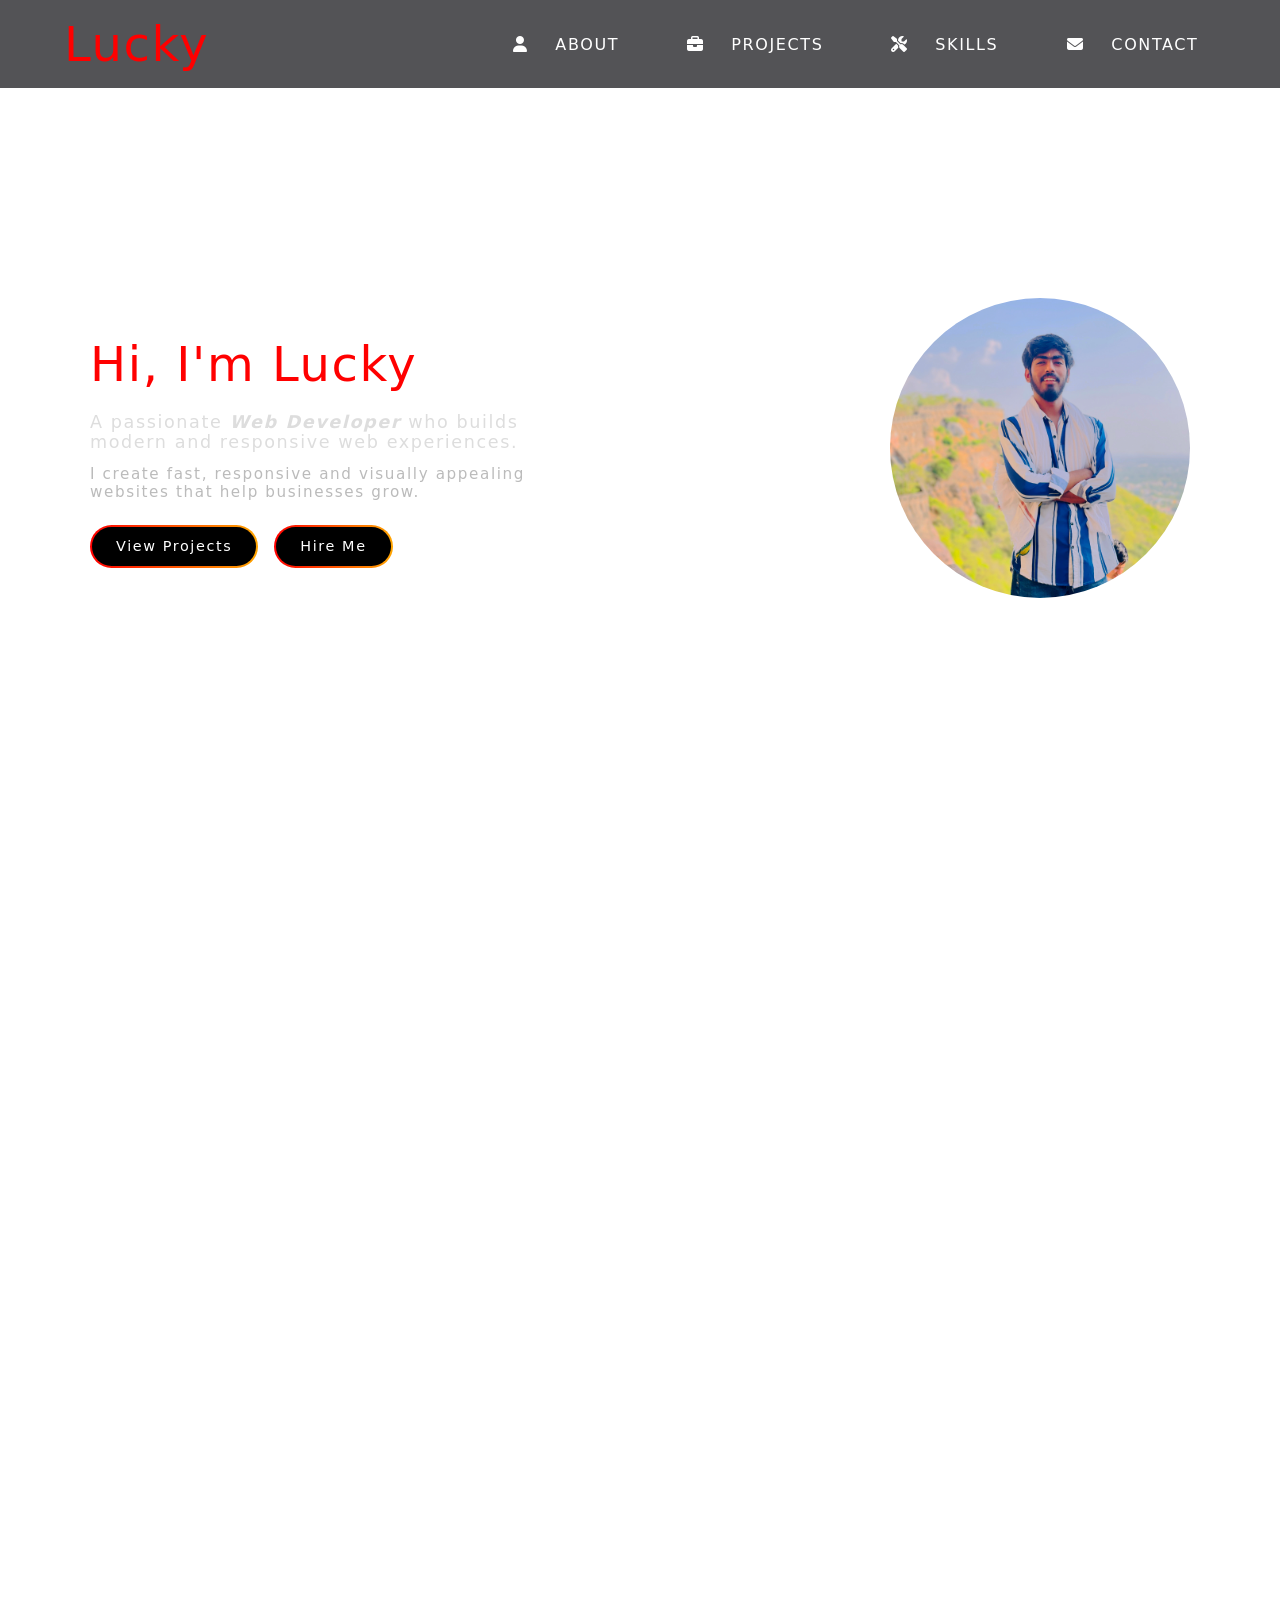
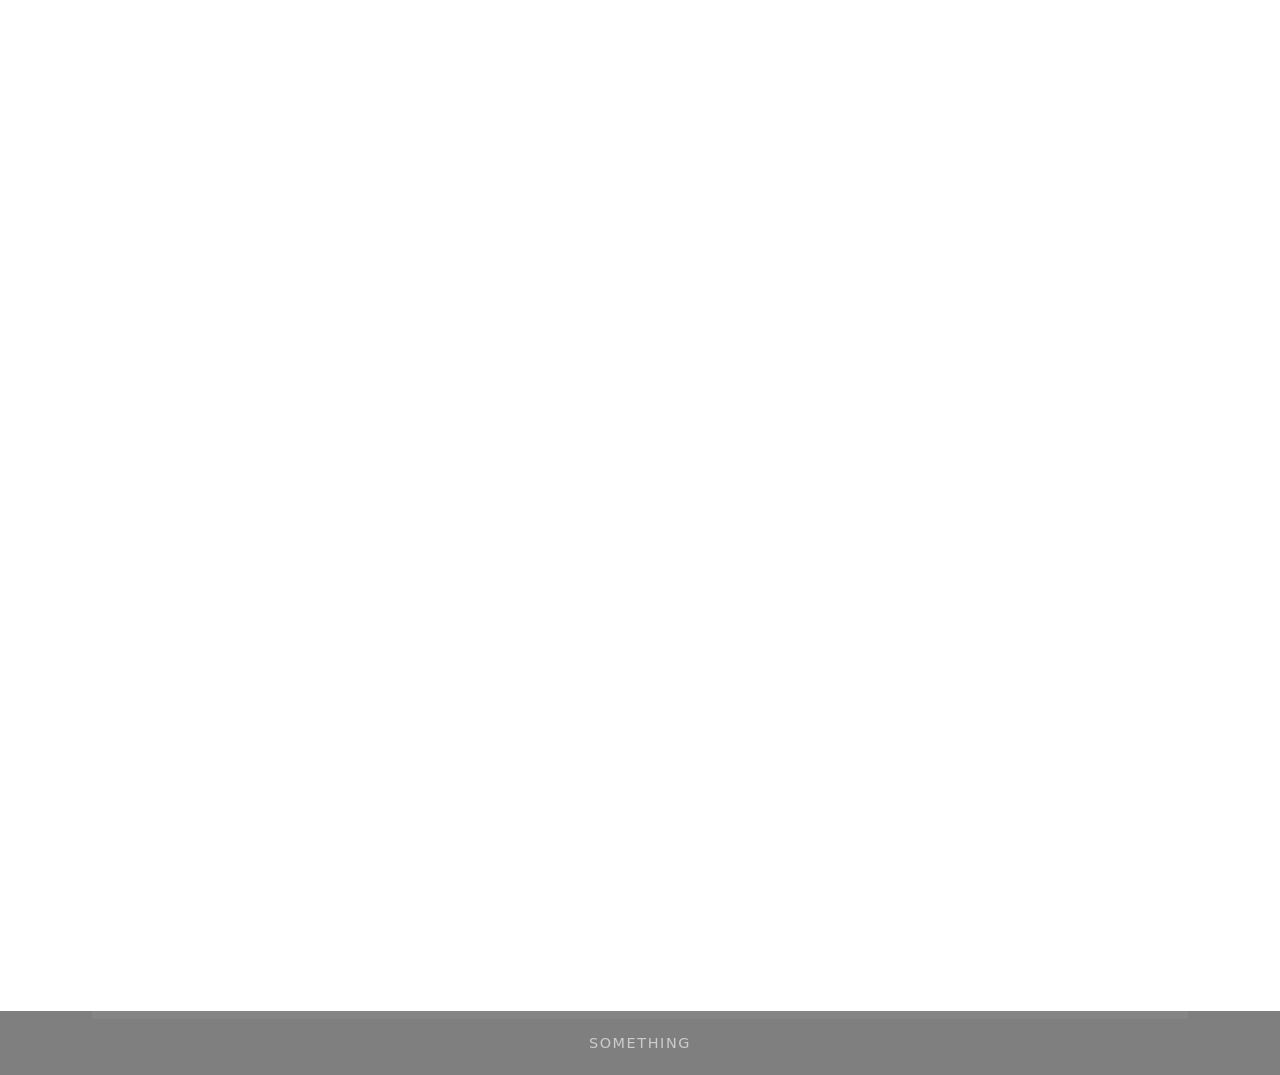
==== index.html @ 7b0f45cd "video name change" ====
<!DOCTYPE html>
<html lang="en">

<head>
  <meta charset="UTF-8" />
  <meta name="viewport" content="width=device-width, initial-scale=1.0" />
  <title>Lucky | Web Developer</title>
  <!-- Icons -->
  <link rel="stylesheet" href="https://cdnjs.cloudflare.com/ajax/libs/font-awesome/6.5.0/css/all.min.css">

  <!-- CSS -->
  <link rel="stylesheet" href="style.css" />

  <!-- GSAP -->
  <script src="https://unpkg.com/gsap@3/dist/gsap.min.js"></script>
  <script src="https://unpkg.com/gsap@3/dist/ScrollTrigger.min.js"></script>

  <!-- AOS -->
  <link rel="stylesheet" href="https://unpkg.com/aos@next/dist/aos.css" />
</head>

<body>
  <!-- progress bar -->

  <div id="progress-bar"></div>

  <!-- ====== Video Background ====== -->
  <div class="video-background">
    <video autoplay muted loop playsinline id="myVideo">
      <source src="video.mp4" type="video/mp4">
    </video>
  </div>

  <!-- ====== Navbar ====== -->
  <header>
    <nav>
      <a href="#hero" class="logo">Lucky</a>

      <!-- RIGHT SIDE -->
      <div class="nav-right">
        <div class="menu-toggle" id="mobile-menu">
          <span></span>
          <span></span>
          <span></span>
        </div>
        <ul class="nav-links">
          <li><a data-aos="fade-down" data-aos-duration="1500" href="#about"><i class="fas fa-user"></i> &nbsp; &nbsp;
              ABOUT</a></li>
          <li><a data-aos="fade-down" data-aos-duration="2000" href="#projects"><i class="fas fa-briefcase"></i> &nbsp;
              &nbsp; PROJECTS</a></li>
          <li><a data-aos="fade-down" data-aos-duration="2500" href="#skills"><i class="fas fa-tools"></i> &nbsp; &nbsp;
              SKILLS</a></li>
          <li><a data-aos="fade-down" data-aos-duration="3000" href="#contact"><i class="fas fa-envelope"></i> &nbsp;
              &nbsp; CONTACT</a></li>
        </ul>
      </div>
    </nav>
  </header>

  <!-- ====== Hero Section ====== -->
  <section id="hero">
    <div class="hero-container">

      <div class="hero-text">
        <h2 class="hero-title">Hi, I'm <span>Lucky</span></h2>

        <p class="hero-sub">
          A passionate <b><i>Web Developer</i></b> who builds modern and responsive web experiences.
        </p>

        <!-- 👇 NEW LINE -->
        <p class="hero-desc">
          I create fast, responsive and visually appealing websites that help businesses grow.
        </p>

        <!-- 👇 BUTTONS ADD -->
        <div class="hero-buttons">
          <a href="#projects" class="btn">View Projects</a>
          <a href="#contact" class="btn outline">Hire Me</a>
        </div>
      </div>

      <!-- Image container -->

      <div data-aos="zoom-in" data-aos-duration="1000" class="profile-img-wrapper">
        <img src="image.jpeg" alt="Lucky" class="profile-img" />
      </div>

    </div>
  </section>


  <!-- ====== About Section ====== -->
  <section id="about" class="glass">
    <h2 class="section-title">About Me</h2>
    <p class="about-text">
      I'm a front-end developer skilled in creating clean, responsive and user-friendly Websites, Web Applications.
    </p>
    <a href="Resume.pdf" target="_blank" class="btn">
      <i class="fas fa-download"></i> Download Resume
    </a>
  </section>

  <!-- ====== Projects Section ====== -->
  <section id="projects" class="glass">
    <h2 class="section-title">Projects</h2>

    <!-- ===== 1st Year ===== -->
    <h3 class="project-year">1st Year Projects</h3>
    <div class="projects-grid">

      <!-- Project 1 -->
      <div class="project-card">
        <div class="project-img">
          <img src="Calci.png" alt="Calculator Project">
          <div class="overlay">
            <a href="#" class="btn">Live</a>
            <a href="#" class="btn">Code</a>
          </div>
        </div>
        <h3>Advanced Calculator</h3>
        <p>
          A fully functional calculator with clean UI, keyboard support, and smooth animations built using vanilla
          JavaScript.
        </p>
      </div>

      <!-- Project 2 -->
      <div class="project-card">
        <div class="project-img">
          <img src="image.jpeg" alt="">
          <div class="overlay">
            <a href="#" class="btn">Live</a>
            <a href="#" class="btn">Code</a>
          </div>
        </div>
        <h3>Project 2</h3>
        <p>Description</p>
      </div>

      <!-- Project 3 -->
      <div class="project-card">
        <div class="project-img">
          <img src="image.jpeg" alt="">
          <div class="overlay">
            <a href="#" class="btn">Live</a>
            <a href="#" class="btn">Code</a>
          </div>
        </div>
        <h3>Project 3</h3>
        <p>Description</p>
      </div>

    </div>

    <!-- ===== 2nd Year ===== -->
    <h3 class="project-year">2nd Year Projects</h3>
    <div class="projects-grid">

      <!-- Project 1 -->
      <div class="project-card">
        <div class="project-img">
          <img src="image.jpeg" alt="">
          <div class="overlay">
            <a href="#" class="btn">Live</a>
            <a href="#" class="btn">Code</a>
          </div>
        </div>
        <h3>Project 1</h3>
        <p>Description</p>

      </div>

      <!-- Project 2 -->
      <div class="project-card">
        <div class="project-img">
          <img src="image.jpeg" alt="">
          <div class="overlay">
            <a href="#" class="btn">Live</a>
            <a href="#" class="btn">Code</a>
          </div>
        </div>
        <h3>Project 2</h3>
        <p>Description</p>
      </div>

      <!-- Project 3 -->
      <div class="project-card">
        <div class="project-img">
          <img src="image.jpeg" alt="">
          <div class="overlay">
            <a href="#" class="btn">Live</a>
            <a href="#" class="btn">Code</a>
          </div>
        </div>
        <h3>Project 3</h3>
        <p>Description</p>
      </div>

    </div>

    <!-- ===== 3rd Year ===== -->
    <h3 class="project-year">3rd Year Projects</h3>
    <div class="projects-grid">

      <!-- Project 1 -->
      <div class="project-card">
        <div class="project-img">
          <img src="image.jpeg" alt="">
          <div class="overlay">
            <a href="#" class="btn">Live</a>
            <a href="#" class="btn">Code</a>
          </div>
        </div>
        <h3>Project 1</h3>
        <p>Description</p>

      </div>

      <!-- Project 2 -->
      <div class="project-card">
        <div class="project-img">
          <img src="image.jpeg" alt="">
          <div class="overlay">
            <a href="#" class="btn">Live</a>
            <a href="#" class="btn">Code</a>
          </div>
        </div>
        <h3>Project 2</h3>
        <p>Description</p>
      </div>

      <!-- Project 3 -->
      <div class="project-card">
        <div class="project-img">
          <img src="image.jpeg" alt="">
          <div class="overlay">
            <a href="#" class="btn">Live</a>
            <a href="#" class="btn">Code</a>
          </div>
        </div>
        <h3>Project 3</h3>
        <p>Description</p>
      </div>

    </div>
  </section>

  <!-- ====== Skills Section ====== -->
  <section id="skills" class="glass">
    <h2 class="section-title">Skills</h2>

    <div class="skills-grid">

      <div class="skill-card">
        <img src="https://cdn-icons-png.flaticon.com/512/732/732212.png" alt="HTML">
        <h3>HTML</h3>
      </div>

      <div class="skill-card">
        <img src="https://cdn-icons-png.flaticon.com/512/732/732190.png" alt="CSS">
        <h3>CSS</h3>
      </div>

      <div class="skill-card">
        <img src="https://cdn-icons-png.flaticon.com/512/5968/5968292.png" alt="JS">
        <h3>JavaScript</h3>
      </div>

      <div class="skill-card">
        <img src="https://cdn-icons-png.flaticon.com/512/919/919851.png" alt="React">
        <h3>React</h3>
      </div>

      <div class="skill-card">
        <img src="https://cdn-icons-png.flaticon.com/512/919/919825.png" alt="Node">
        <h3>Node.js</h3>
      </div>

      <div class="skill-card">
        <img src="https://cdn-icons-png.flaticon.com/512/2111/2111288.png" alt="Git">
        <h3>Git</h3>
      </div>

      <div class="skill-card">
        <img src="https://cdn-icons-png.flaticon.com/512/733/733553.png" alt="GitHub">
        <h3>GitHub</h3>
      </div>

    </div>
  </section>

  <!-- ====== Contact Section ====== -->
  <section id="contact" class="glass">
    <h2 class="section-title">Contact</h2><br>
    <p>Let’s build something amazing together!</p>

    <div class="contact-container">

      <!-- LEFT: FORM -->
      <form class="contact-form">

        <div class="input-group">
          <label>Your Name</label>
          <input type="text" placeholder="Enter your name" required>
        </div>

        <div class="input-group">
          <label>Your Email</label>
          <input type="email" placeholder="Enter your email" required>
        </div>

        <div class="input-group">
          <label>Your Message</label>
          <textarea placeholder="Write your message..." required></textarea>
        </div>

        <button type="submit" class="btn">Send Message</button>

      </form>

      <!-- RIGHT: INFO -->
      <div class="contact-info">
        <p><i class="fas fa-envelope"></i> luckysinghc916@email.com</p>
        <p><i class="fas fa-phone"></i> +91 8890355437</p>
        <p><i class="fas fa-map-marker-alt"></i> Jaipur - 303706, Rajasthan, India</p>

        <div class="social-links">
          <a href="#"><i class="fab fa-github"></i></a>
          <a href="#"><i class="fab fa-linkedin"></i></a>
          <a href="#"><i class="fab fa-instagram"></i></a>
        </div>
      </div>

    </div>
  </section>

  <!-- ====== Footer ====== -->
  <footer>
    <p>SOMETHING
    </p>
  </footer>

  <!-- JS -->
  <script src="script.js"></script>

  <!-- AOS -->
  <script src="https://unpkg.com/aos@next/dist/aos.js"></script>
  <script>
    AOS.init();
  </script>
</body>

</html>
---- style.css ----
/* ====== Reset & Global ====== */
* {
  margin: 0;
  padding: 0;
  box-sizing: border-box;
}

body {
  color: var(--text);
  scroll-behavior: smooth;
  overflow-x: hidden;
  font-family: system-ui, -apple-system, BlinkMacSystemFont, 'Segoe UI', Roboto, Oxygen, Ubuntu, Cantarell, 'Open Sans', 'Helvetica Neue', sans-serif;
  font-weight: 400;
  letter-spacing: 0.1rem;
}

:root {
  --accent: red;
  --text: #fff;
}

#progress-bar {
  position: fixed;
  top: 0;
  left: 0;
  width: 0%;
  height: 4px;
  background: linear-gradient(to right, red, orange);
  z-index: 9999;
}

h1,
h2,
h3,
h4,
h5,
h6,
p,
a,
button {
  font-family: inherit;
  letter-spacing: inherit;
  font-weight: inherit;
}

/* Styling the video container */
.video-background {
  position: fixed;
  /* Fixes the video to the viewport */
  top: 0;
  left: 0;
  width: 100vw;
  height: 100vh;
  z-index: -1;
  /* Sends the video behind other content */
  overflow: hidden;
  /* Ensures no scrollbars appear due to the video */
}

/* Styling the video element itself to cover the entire screen */
#myVideo {
  width: 100%;
  height: 100%;
  object-fit: cover;
}

.video-background,
#myVideo {
  pointer-events: none;
}

/* Styling the content div to appear above the video */
.content {
  position: relative;
  /* Necessary for z-index to work correctly relative to the video */
  z-index: 1;
  /* Ensures content is on top */
  /* Add other styling for your content (padding, color, etc.) */
  color: white;
  padding: 20px;
}

/* ====== Glassmorphism Sections ====== */
.glass {
  background: rgba(255, 255, 255, 0.05);
  border-radius: 16px;
  padding: 3rem 2rem;
  margin: 3rem auto;
  max-width: 1000px;
  backdrop-filter: blur(10px);
  box-shadow: 0 8px 32px rgba(0, 0, 0, 0.3);
  transition: transform 0.35s ease, box-shadow 0.35s ease;
}

.glass:hover {
  transform: translateY(-6px);
  box-shadow: 0 18px 35px rgba(255, 46, 46, 0.25);
}

/* ====== Navbar ====== */
header {
  display: flex;
  justify-content: center;
  align-items: center;
  position: fixed;
  width: 100%;
  top: 0;
  background: rgba(10, 10, 15, 0.7);
  backdrop-filter: blur(10px);
  z-index: 100;
}

nav {
  display: flex;
  align-items: center;
  justify-content: space-between;
  width: 100%;
  padding: 1rem 3rem;
}

.nav-right {
  display: flex;
  align-items: center;
  gap: 2rem;
}

.logo {
  font-size: 3rem;
  color: #ff0000;
  margin-right: 0rem;
  font-weight: 300;
  text-decoration: none;
}

/* base */
.menu-toggle {
  display: none;
  flex-direction: column;
  gap: 5px;
  cursor: pointer;
}

/* lines */
.menu-toggle span {
  display: block;
  height: 3px;
  background: white;
  border-radius: 2px;
}

/* top line (long) */
.menu-toggle span:nth-child(1) {
  width: 28px;
}

/* middle line (short 👈) */
.menu-toggle span:nth-child(2) {
  width: 20px;
  align-self: flex-end;
}

/* bottom line (long) */
.menu-toggle span:nth-child(3) {
  width: 28px;
}

.nav-links {
  display: flex;
  list-style: none;
  gap: 2rem;
  transition: all 0.3s ease;
}

.nav-links a {
  display: flex;
  align-items: center;
  justify-content: flex-start;
  letter-spacing: 0.1rem;
  height: 42px;
  padding: 0 18px;
  position: relative;
  transition: color 0.3s ease;
  border-radius: 6px;
  color: #fff;
  text-decoration: none;
  will-change: transform;
  transition-property: background-color, color, transform, box-shadow;
  transition-duration: 0.5s;
  transition-timing-function: ease;
}

/* underline hidden initially */
.nav-links a::after {
  content: "";
  position: absolute;
  left: 0;
  bottom: 2px;
  width: 0%;
  height: 2px;
  background: red;
  transition: width 0.3s ease;
}

/* hover effect */
.nav-links a:hover {
  color: #a7a7a7;
}

/* underline animation */
.nav-links a:hover::after,
.nav-links a.active::after {
  width: 100%;
}

.nav-links a.active {
  color: var(--accent);
}

#hero,
#about,
#projects,
#skills,
#contact {
  scroll-margin-top: 80px;
}

/* ====== Hero Section ====== */
#hero {
  height: 100vh;
  display: flex;
  justify-content: center;
  align-items: center;
  padding: 0 2rem;
}

.hero-container {
  display: flex;
  align-items: center;
  justify-content: space-between;
  gap: 4rem;
  max-width: 1100px;
  width: 100%;
}

.hero-text {
  color: #ff0000;
  max-width: 500px;
  text-align: left;
}

.hero-desc {
  margin-top: 0.8rem;
  color: #bbb;
  font-size: 0.95rem;
}

.hero-buttons {
  margin-top: 1.5rem;
  display: flex;
  gap: 1rem;
}

.hero-buttons .btn {
  display: inline-block;
  padding: 0.7rem 1.5rem;
  border-radius: 50px;

  color: white;
  text-decoration: none;
  font-size: 0.9rem;

  border: 2px solid transparent;
  background: linear-gradient(black, black) padding-box,
    linear-gradient(270deg, red, orange, red) border-box;
  background-size: 200% 200%;
  animation: borderMove 3s linear infinite;

  transition: 0.3s ease;
}

.hero-buttons .btn:hover {
  transform: translateY(-3px);
}

.profile-img-wrapper {
  display: block;
  perspective: 1000px;
}

.profile-img {
  width: 300px;
  height: 300px;
  border-radius: 50%;
  object-fit: cover;
  transition: transform 0.3s ease;
}

.hero-title {
  letter-spacing: 0.1rem;
  font-size: 2.5rem;
  margin-top: 1rem;
  margin-bottom: 2rem;
  line-height: 2rem;
}

.hero-title span {
  display: inline-block;
  color: var(--accent);
  transition: transform 0.5s ease, text-shadow 0.35s ease, color 0.35s ease;
  transform-origin: left bottom;
  will-change: transform;
  backface-visibility: hidden;
}

.hero-title span:hover {
  color: #ff0000;
  transform: scale(1.5);
}

/* .hero-title span::after {
  content: "";
  position: absolute;
  left: 0;
  bottom: -10px;
  width: 0%;
  height: 4px;
  background: red;
  transition: 0.3s;
} */

.hero-title span:hover::after {
  width: 100%;
}

.hero-sub {
  margin-top: 1rem;
  color: #ddd;
  font-size: 1rem;
  max-width: 600px;
  margin-inline: auto;
}

/* ===== About Section ===== */
.section-title {
  margin-bottom: 1.5rem;
  color: red;
  font-size: 2.2rem;
  font-weight: 400;
}

.about-text {
  margin-bottom: 1.5rem;
}

#about .btn,
#about .btn:hover {
  text-decoration: none;
}

#about .btn {
  display: inline-block;
  position: relative;
  z-index: 2;
  background: transparent;
  color: white;
  text-decoration: none;

  transition: 0.3s ease;
}

#about .btn:hover {
  background: transparent;
  color: #a7a7a7;

  transform: translateY(-3px) scale(1.03);
}

#about .btn i {
  margin-right: 8px;
}

/* ====== Projects ====== */
.projects-grid {
  display: grid;
  grid-template-columns: repeat(auto-fit, minmax(280px, 1fr));
  gap: 2rem;
  margin-top: 2rem;
}

.project-year {
  margin-top: 2rem;
  margin-bottom: 1rem;
  font-size: 1.5rem;
  color: #ff4d4d;
}

.project-card {
  background: rgba(255, 255, 255, 0.05);
  border-radius: 12px;
  padding: 1rem;
  text-align: center;
  display: flex;
  flex-direction: column;
  justify-content: center;
  align-items: center;
  min-height: 320px;
  gap: 1rem;
  transition: transform 0.8s ease, box-shadow 0.3s ease;
}

.project-card:hover {
  transform: translateY(-10px) scale(1.02);
  box-shadow: 0 15px 30px rgba(255, 0, 0, 0.4);
}

/* image wrapper */
.project-img {
  position: relative;
  overflow: hidden;
  border-radius: 8px;
}

/* image zoom */
.project-img img {
  width: 100%;
  height: auto;
  object-fit: cover;
  transition: transform 0.4s ease;
}

/* hover effects */
.project-img:hover img {
  transform: scale(1.1);
}

.project-img:hover .overlay {
  opacity: 1;
}

.overlay {
  position: absolute;
  top: 40%;
  left: 0;
  width: 100%;

  display: flex;
}

.overlay .btn {
  flex: 1;
  text-align: center;
  padding: 0.7rem 0;
  font-size: 0.9rem;
  transition: background 0.35s ease, color 0.35s ease;
  background: rgba(0, 0, 0, 0.6);
  color: white;
  border: none;
}

.overlay .btn:hover {
  background: white;
  color: black;
}

/* LEFT button (Live) */
.overlay .btn:first-child {
  border-radius: 0 20px 20px 0;
  /* 👈 right rounded */
}

/* RIGHT button (Code) */
.overlay .btn:last-child {
  border-radius: 20px 0 0 20px;
  /* 👈 left rounded */
}

.overlay .btn:hover {
  background: white;
  color: black;
}

.project-card img {
  width: 100%;
  height: 200px;
  object-fit: cover;
  border-radius: 8px;
}

.project-card h3 {
  margin-top: 1rem;
  margin-bottom: 0.5rem;
  font-size: 1.4rem;
  font-weight: 600;
  color: var(--accent);
}

.project-card p {
  margin-bottom: 1rem;
  font-size: 0.9rem;
  color: #ccc;
  line-height: 1.4;
}

/* ===== Skills Cards ===== */
.skills-grid {
  display: grid;
  grid-template-columns: repeat(auto-fit, minmax(140px, 1fr));
  gap: 2rem;
  margin-top: 2rem;
}

.skill-card {
  background: rgba(255, 255, 255, 0.05);
  border-radius: 12px;
  padding: 2.5rem;
  text-align: center;

  min-height: 220px;

  display: flex;
  flex-direction: column;
  justify-content: center;
  align-items: center;

  transition: 0.3s ease;
}

.skill-card img {
  width: 90px;
  margin-bottom: 1rem;
}

.skill-card h3 {
  font-size: 1.2rem;
}

.skill-card:hover {
  transform: translateY(-10px) scale(1.05);
  box-shadow: 0 10px 25px rgba(255, 0, 0, 0.3);
}

.project-card .btn,
.project-card .btn:hover {
  text-decoration: none;
  /* 👈 underline remove */
}

/* ===== Contact Section ===== */
.contact-container {
  display: flex;
  justify-content: space-between;
  gap: 3rem;
  margin-top: 2rem;
  flex-wrap: wrap;
}

.contact-form {
  flex: 1;
  display: flex;
  flex-direction: column;
  gap: 1rem;
}

.input-group {
  display: flex;
  flex-direction: column;
  gap: 6px;
}

.input-group label {
  font-size: 0.9rem;
  color: #ccc;
}

.input-group input,
.input-group textarea {
  padding: 0.9rem 1rem;
  border-radius: 8px;
  border: 1px solid rgba(255, 255, 255, 0.1);
  background: rgba(255, 255, 255, 0.05);
  color: white;
  font-size: 0.95rem;
  transition: 0.3s ease;
}

.input-group input:focus,
.input-group textarea:focus {
  border-color: red;
  box-shadow: 0 0 8px rgba(255, 0, 0, 0.4);
}

.input-group input::placeholder,
.input-group textarea::placeholder {
  color: #888;
  font-size: 0.9rem;
}

.input-group input:focus::placeholder,
.input-group textarea:focus::placeholder {
  opacity: 0.5;
}

.contact-form textarea {
  min-height: 120px;
  resize: none;
}

.contact-form .btn {
  width: 150px;
  height: 45px;
  border-radius: 10px;
  align-self: center;
  background: linear-gradient(45deg, red, orange);
  color: white;
  transition: transform 0.3s ease, background 0.3s ease, color 0.3s ease;
}

.contact-form .btn:hover {
  transform: translateY(-5px) scale(1.05);
}

.contact-info {
  font-size: 20px;
  flex: 1;
  display: flex;
  flex-direction: column;
  gap: 2rem;
}

.contact-info p {
  display: flex;
  align-items: center;
  gap: 20px;
}

.contact-info p i {
  transition: color 0.3s ease;
}

.contact-info p:hover i {
  color: red;
}

.social-links {
  display: flex;
  gap: 20px;
  margin-top: 10px;
}

.social-links a {
  font-size: 2rem;
  margin-right: 10px;
  font-size: 1.5rem;
  color: white;
  transition: 0.3s;
}

.social-links a:hover {
  color: red;
}

/* ====== Footer ====== */
footer {
  text-align: center;
  background: rgba(0, 0, 0, 0.5);
  padding: 1.5rem 0;
  font-size: 0.9rem;
  color: #ccc;
}

/* ====== RESPONSIVE DESIGN ====== */

/* 📱 Mobile Devices */

@media (max-width: 768px) {
  .menu-toggle {
    display: flex;
  }

  .nav-links {
    display: none;
    flex-direction: column;
    position: absolute;
    top: 100%;
    left: 0;
    width: 100%;
    background: rgba(10, 10, 15, 0.95);
    padding: 2rem;
    gap: 1.5rem;
    backdrop-filter: blur(10px);
    border-bottom: 1px solid rgba(255, 0, 0, 0.2);
    text-align: center;
  }

  .nav-links.active {
    display: flex;
  }

  .nav-links a {
    justify-content: center;
    width: 100%;
  }

  nav {
    justify-content: space-between;
  }
}

@media (max-width: 600px) {
  .overlay {
    top: 30%;
  }

  .overlay .btn {
    font-size: 0.75rem;
    padding: 0.5rem 0;
  }
}

@media (max-width: 600px) {
  nav {
    padding: 1rem;
  }

  .logo {
    font-size: 1.4rem;
  }

  #hero {
    flex-direction: column;
    height: auto;
    padding-top: 8rem;
    padding-bottom: 4rem;
  }

  .profile-img {
    width: 200px;
    height: 200px;
  }

  .hero-title {
    font-size: 1.8rem;
  }

  .hero-sub {
    font-size: 0.95rem;
  }

  .glass {
    margin: 1.5rem 1rem;
    padding: 2rem 1rem;
  }

  .skills-grid {
    gap: 0.6rem;
  }

  .skill {
    font-size: 0.9rem;
    padding: 0.6rem 1rem;
  }

  footer {
    font-size: 0.8rem;
  }
}

/* 💻 Tablets */
@media (min-width: 601px) and (max-width: 1024px) {
  nav {
    padding: 1rem 2rem;
  }

  .logo {
    font-size: 1.6rem;
  }

  .hero-title {
    font-size: 2.2rem;
  }

  .hero-sub {
    font-size: 1rem;
  }

  .glass {
    max-width: 90%;
    margin: 2rem auto;
  }

  .profile-img {
    width: 250px;
    height: 250px;
  }
}

/* 🖥️ Large Screens (Desktops) */
@media (min-width: 1025px) {
  nav {
    padding: 1rem 4rem;
  }

  .hero-title {
    font-size: 3rem;
  }

  .hero-sub {
    font-size: 1.1rem;
  }

  .glass {
    max-width: 1000px;
  }
}

/* ===== Hover effects only for desktop ===== */
@media (hover: hover) {
  .glass:hover {
    transform: translateY(-8px);
    box-shadow: 0 20px 40px rgba(0, 0, 0, 0.45);
  }
}

@media (max-width: 768px) {
  .hero-container {
    flex-direction: column;
    text-align: center;
    gap: 2rem;
  }

  .hero-text {
    max-width: 100%;
  }

  .hero-buttons {
    justify-content: center;
  }

  .contact-container {
    flex-direction: column;
    gap: 2rem;
  }
}
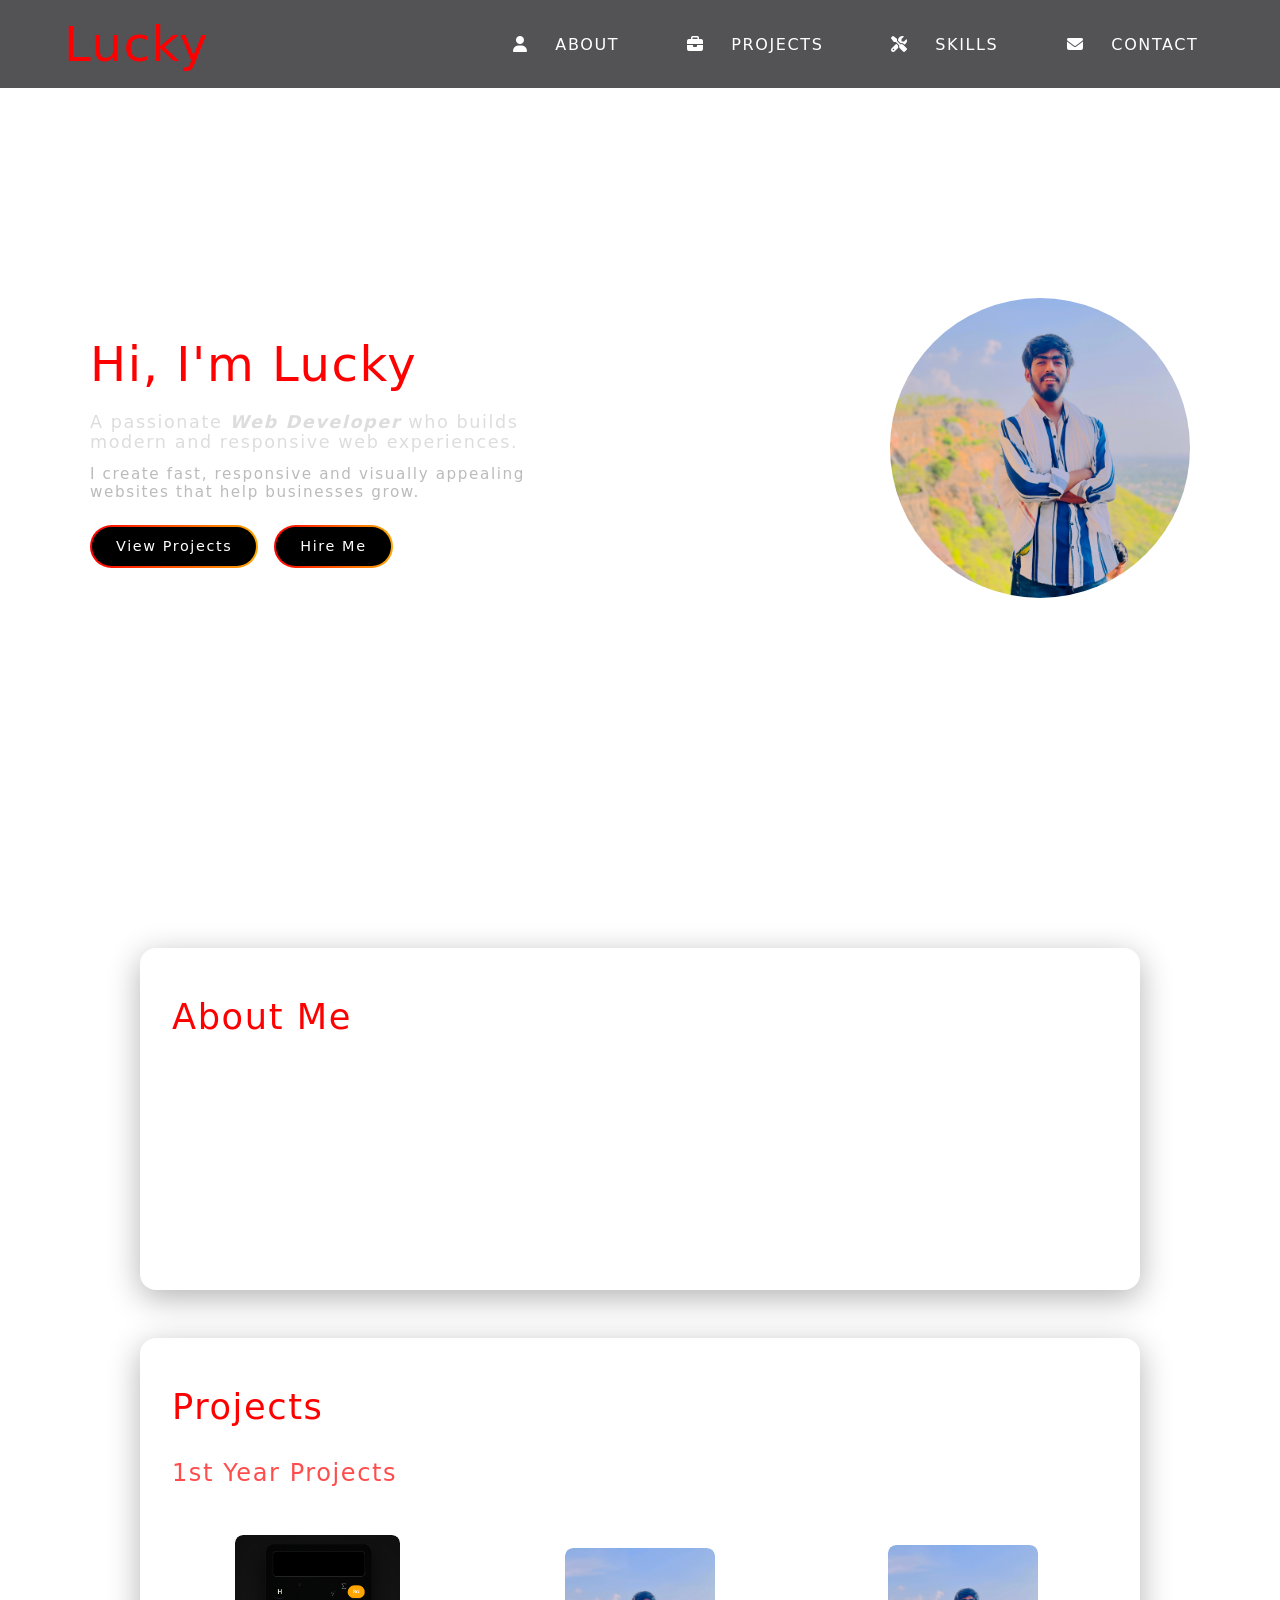
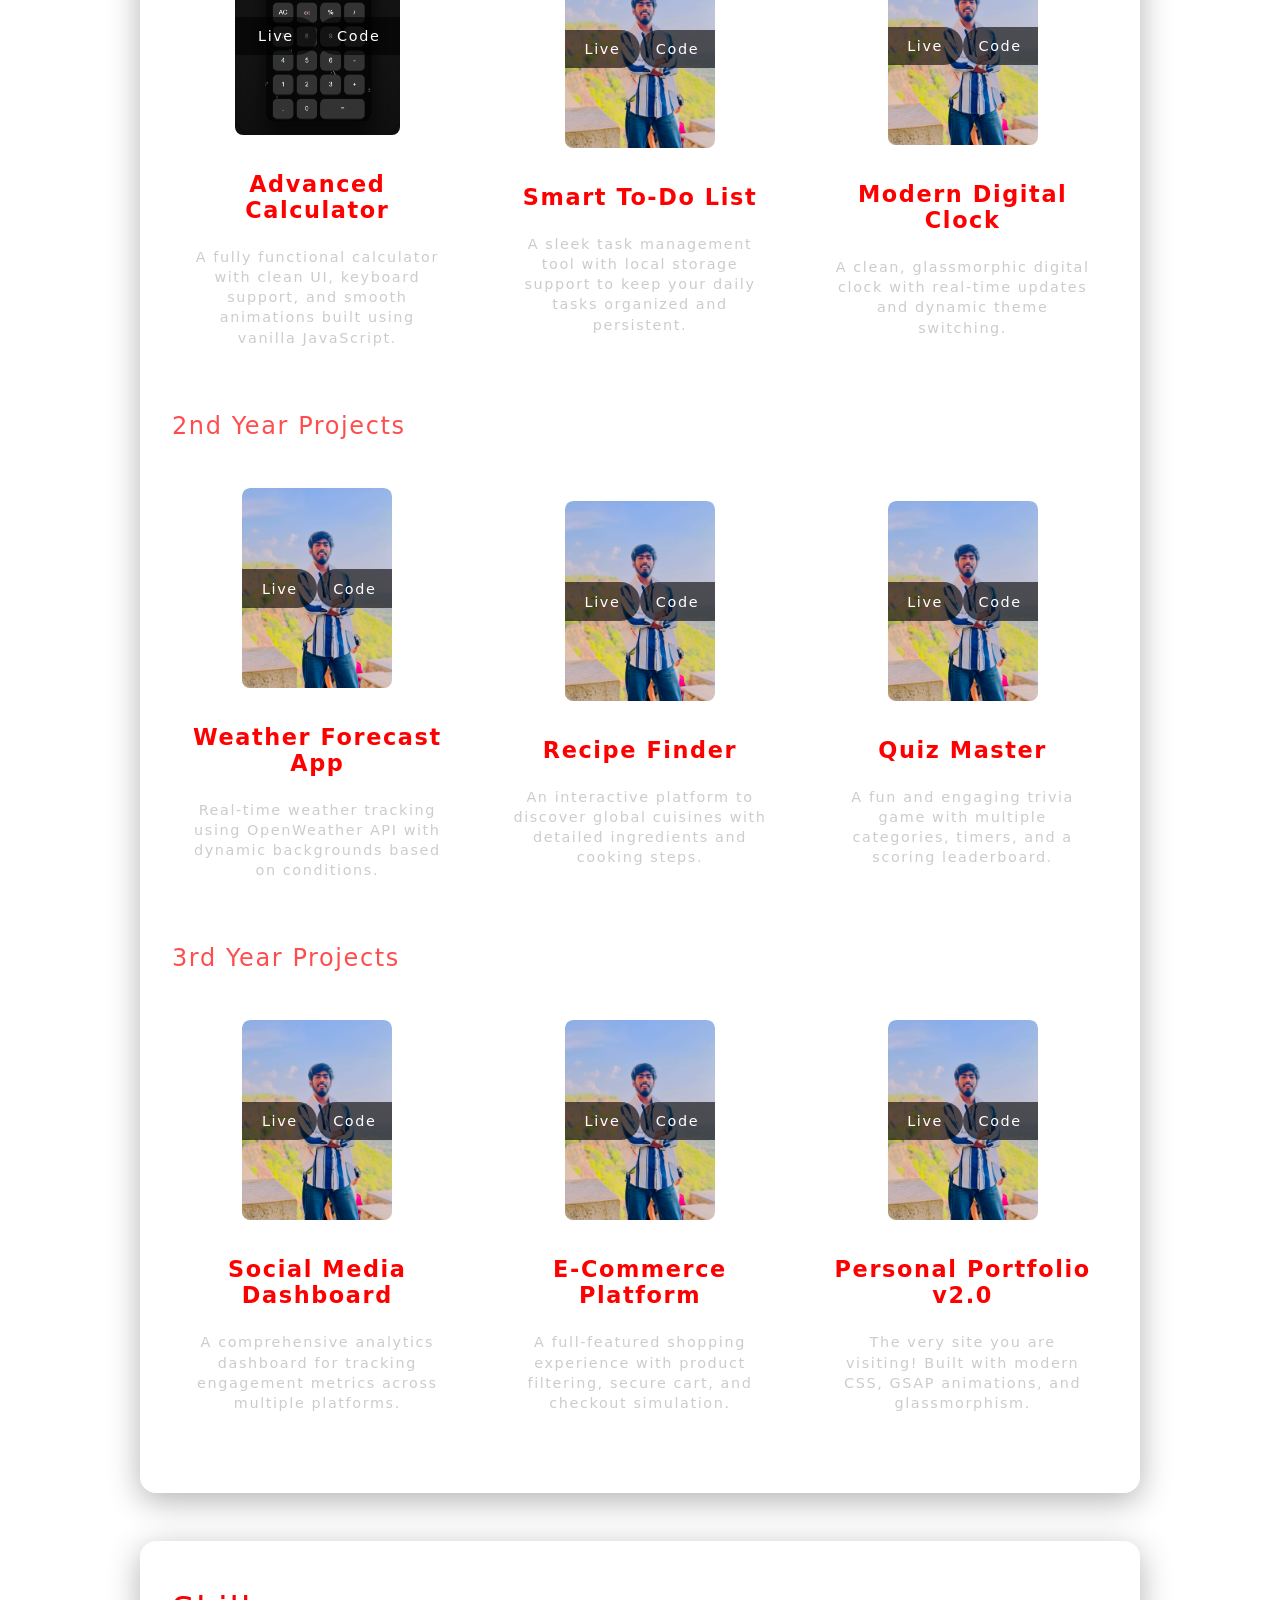
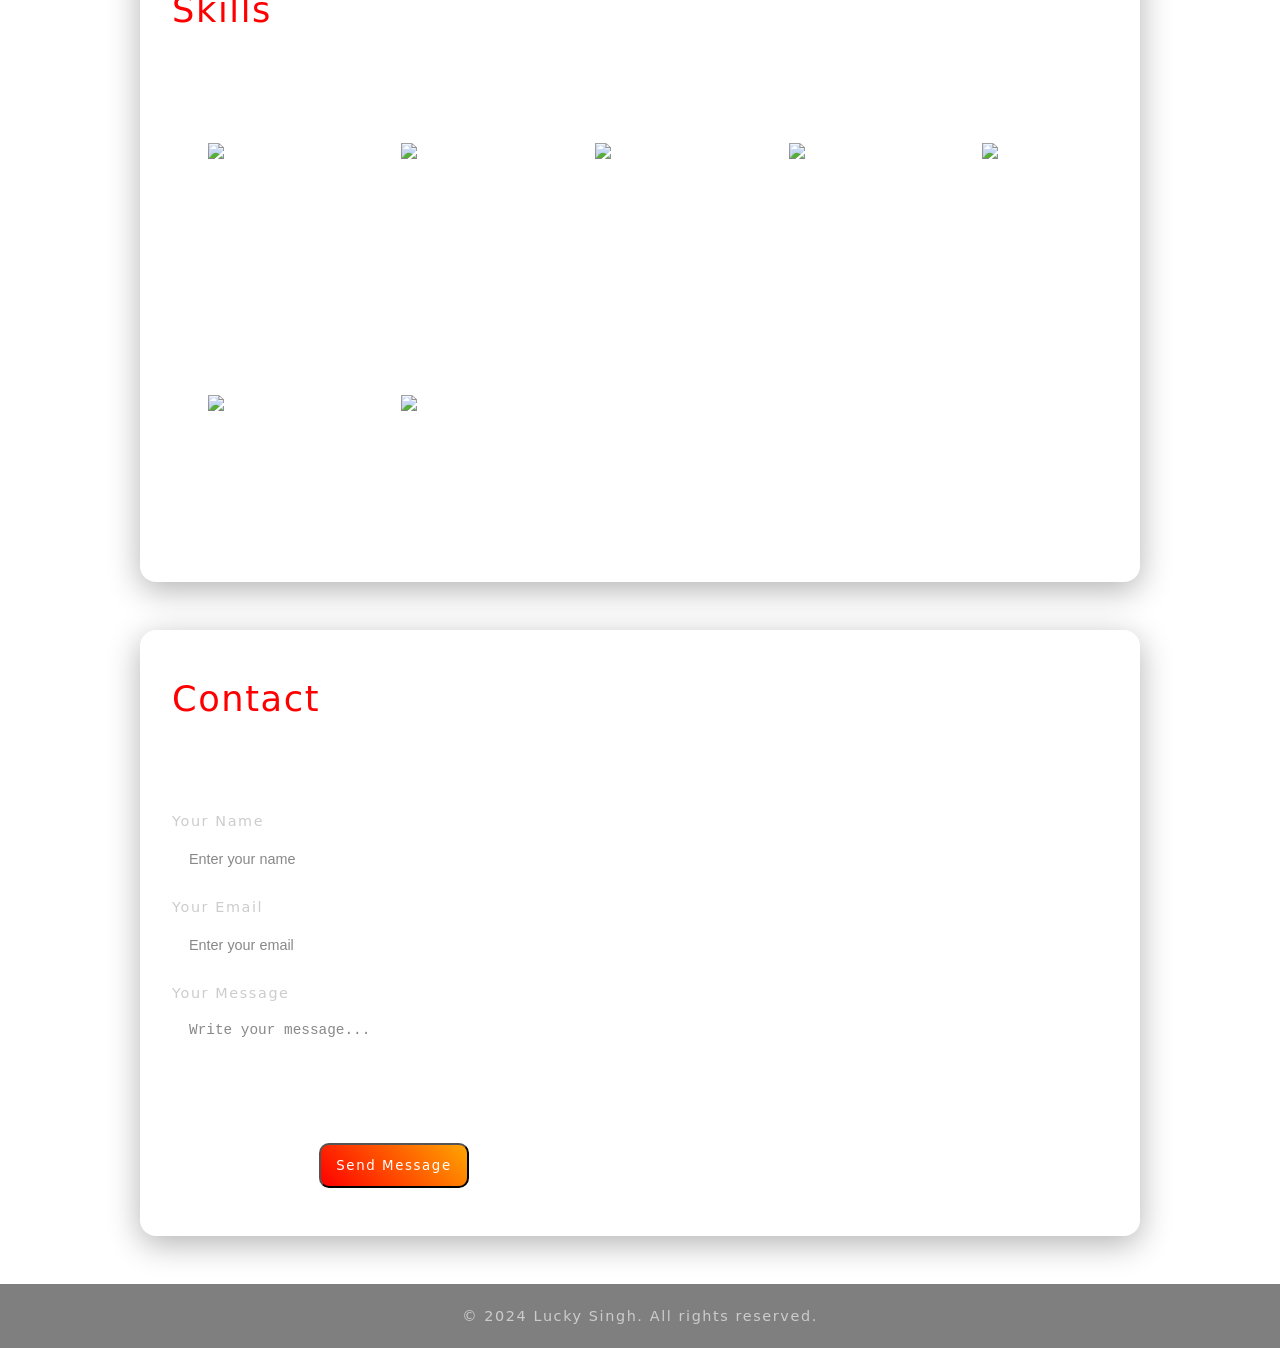
==== commit 3f6841b4: "name changes" ====
--- a/index.html
+++ b/index.html
@@ -83,7 +83,7 @@
       <!-- Image container -->
 
       <div data-aos="zoom-in" data-aos-duration="1000" class="profile-img-wrapper">
-        <img src="image.jpeg" alt="Lucky" class="profile-img" />
+        <img src="images/image.jpeg" alt="Lucky" class="profile-img" />
       </div>
 
     </div>
@@ -94,7 +94,10 @@
   <section id="about" class="glass">
     <h2 class="section-title">About Me</h2>
     <p class="about-text">
-      I'm a front-end developer skilled in creating clean, responsive and user-friendly Websites, Web Applications.
+      I am a passionate <b>Full-Stack Web Developer</b> with a focus on creating modern, interactive, and high-performance web experiences. Currently in my 2nd year of Computer Science, I love exploring new technologies and turning complex problems into simple, beautiful, and intuitive designs.
+    </p>
+    <p class="about-text">
+      My goal is to build digital products that not only look stunning but also provide seamless user experiences. I specialize in <b>JavaScript, React, and Modern CSS</b>.
     </p>
     <a href="Resume.pdf" target="_blank" class="btn">
       <i class="fas fa-download"></i> Download Resume
@@ -112,7 +115,7 @@
       <!-- Project 1 -->
       <div class="project-card">
         <div class="project-img">
-          <img src="Calci.png" alt="Calculator Project">
+          <img src="images/Calci.png" alt="Calculator Project">
           <div class="overlay">
             <a href="#" class="btn">Live</a>
             <a href="#" class="btn">Code</a>
@@ -128,27 +131,27 @@
       <!-- Project 2 -->
       <div class="project-card">
         <div class="project-img">
-          <img src="image.jpeg" alt="">
-          <div class="overlay">
-            <a href="#" class="btn">Live</a>
-            <a href="#" class="btn">Code</a>
-          </div>
-        </div>
-        <h3>Project 2</h3>
-        <p>Description</p>
+          <img src="images/image.jpeg" alt="To-Do List Project">
+          <div class="overlay">
+            <a href="#" class="btn">Live</a>
+            <a href="#" class="btn">Code</a>
+          </div>
+        </div>
+        <h3>Smart To-Do List</h3>
+        <p>A sleek task management tool with local storage support to keep your daily tasks organized and persistent.</p>
       </div>
 
       <!-- Project 3 -->
       <div class="project-card">
         <div class="project-img">
-          <img src="image.jpeg" alt="">
-          <div class="overlay">
-            <a href="#" class="btn">Live</a>
-            <a href="#" class="btn">Code</a>
-          </div>
-        </div>
-        <h3>Project 3</h3>
-        <p>Description</p>
+          <img src="images/image.jpeg" alt="Digital Clock">
+          <div class="overlay">
+            <a href="#" class="btn">Live</a>
+            <a href="#" class="btn">Code</a>
+          </div>
+        </div>
+        <h3>Modern Digital Clock</h3>
+        <p>A clean, glassmorphic digital clock with real-time updates and dynamic theme switching.</p>
       </div>
 
     </div>
@@ -160,41 +163,41 @@
       <!-- Project 1 -->
       <div class="project-card">
         <div class="project-img">
-          <img src="image.jpeg" alt="">
-          <div class="overlay">
-            <a href="#" class="btn">Live</a>
-            <a href="#" class="btn">Code</a>
-          </div>
-        </div>
-        <h3>Project 1</h3>
-        <p>Description</p>
+          <img src="images/image.jpeg" alt="Weather App">
+          <div class="overlay">
+            <a href="#" class="btn">Live</a>
+            <a href="#" class="btn">Code</a>
+          </div>
+        </div>
+        <h3>Weather Forecast App</h3>
+        <p>Real-time weather tracking using OpenWeather API with dynamic backgrounds based on conditions.</p>
 
       </div>
 
       <!-- Project 2 -->
       <div class="project-card">
         <div class="project-img">
-          <img src="image.jpeg" alt="">
-          <div class="overlay">
-            <a href="#" class="btn">Live</a>
-            <a href="#" class="btn">Code</a>
-          </div>
-        </div>
-        <h3>Project 2</h3>
-        <p>Description</p>
+          <img src="images/image.jpeg" alt="Recipe Finder">
+          <div class="overlay">
+            <a href="#" class="btn">Live</a>
+            <a href="#" class="btn">Code</a>
+          </div>
+        </div>
+        <h3>Recipe Finder</h3>
+        <p>An interactive platform to discover global cuisines with detailed ingredients and cooking steps.</p>
       </div>
 
       <!-- Project 3 -->
       <div class="project-card">
         <div class="project-img">
-          <img src="image.jpeg" alt="">
-          <div class="overlay">
-            <a href="#" class="btn">Live</a>
-            <a href="#" class="btn">Code</a>
-          </div>
-        </div>
-        <h3>Project 3</h3>
-        <p>Description</p>
+          <img src="images/image.jpeg" alt="Quiz App">
+          <div class="overlay">
+            <a href="#" class="btn">Live</a>
+            <a href="#" class="btn">Code</a>
+          </div>
+        </div>
+        <h3>Quiz Master</h3>
+        <p>A fun and engaging trivia game with multiple categories, timers, and a scoring leaderboard.</p>
       </div>
 
     </div>
@@ -206,41 +209,41 @@
       <!-- Project 1 -->
       <div class="project-card">
         <div class="project-img">
-          <img src="image.jpeg" alt="">
-          <div class="overlay">
-            <a href="#" class="btn">Live</a>
-            <a href="#" class="btn">Code</a>
-          </div>
-        </div>
-        <h3>Project 1</h3>
-        <p>Description</p>
+          <img src="images/image.jpeg" alt="Social Dashboard">
+          <div class="overlay">
+            <a href="#" class="btn">Live</a>
+            <a href="#" class="btn">Code</a>
+          </div>
+        </div>
+        <h3>Social Media Dashboard</h3>
+        <p>A comprehensive analytics dashboard for tracking engagement metrics across multiple platforms.</p>
 
       </div>
 
       <!-- Project 2 -->
       <div class="project-card">
         <div class="project-img">
-          <img src="image.jpeg" alt="">
-          <div class="overlay">
-            <a href="#" class="btn">Live</a>
-            <a href="#" class="btn">Code</a>
-          </div>
-        </div>
-        <h3>Project 2</h3>
-        <p>Description</p>
+          <img src="images/image.jpeg" alt="E-commerce site">
+          <div class="overlay">
+            <a href="#" class="btn">Live</a>
+            <a href="#" class="btn">Code</a>
+          </div>
+        </div>
+        <h3>E-Commerce Platform</h3>
+        <p>A full-featured shopping experience with product filtering, secure cart, and checkout simulation.</p>
       </div>
 
       <!-- Project 3 -->
       <div class="project-card">
         <div class="project-img">
-          <img src="image.jpeg" alt="">
-          <div class="overlay">
-            <a href="#" class="btn">Live</a>
-            <a href="#" class="btn">Code</a>
-          </div>
-        </div>
-        <h3>Project 3</h3>
-        <p>Description</p>
+          <img src="images/image.jpeg" alt="Portfolio v2">
+          <div class="overlay">
+            <a href="#" class="btn">Live</a>
+            <a href="#" class="btn">Code</a>
+          </div>
+        </div>
+        <h3>Personal Portfolio v2.0</h3>
+        <p>The very site you are visiting! Built with modern CSS, GSAP animations, and glassmorphism.</p>
       </div>
 
     </div>
@@ -298,7 +301,7 @@
     <div class="contact-container">
 
       <!-- LEFT: FORM -->
-      <form class="contact-form">
+      <form action="mailto:luckysinghc916@gmail.com" method="post" enctype="text/plain" class="contact-form">
 
         <div class="input-group">
           <label>Your Name</label>
@@ -321,14 +324,14 @@
 
       <!-- RIGHT: INFO -->
       <div class="contact-info">
-        <p><i class="fas fa-envelope"></i> luckysinghc916@email.com</p>
+        <p><i class="fas fa-envelope"></i> luckysinghc916@gmail.com</p>
         <p><i class="fas fa-phone"></i> +91 8890355437</p>
-        <p><i class="fas fa-map-marker-alt"></i> Jaipur - 303706, Rajasthan, India</p>
+        <p><i class="fas fa-map-marker-alt"></i> Jaipur, Rajasthan, India</p>
 
         <div class="social-links">
-          <a href="#"><i class="fab fa-github"></i></a>
-          <a href="#"><i class="fab fa-linkedin"></i></a>
-          <a href="#"><i class="fab fa-instagram"></i></a>
+          <a href="https://github.com/Lucky-Singh-C" target="_blank"><i class="fab fa-github"></i></a>
+          <a href="https://linkedin.com/in/lucky-singh-c" target="_blank"><i class="fab fa-linkedin"></i></a>
+          <a href="https://instagram.com/lucky_singh_c" target="_blank"><i class="fab fa-instagram"></i></a>
         </div>
       </div>
 
@@ -337,8 +340,7 @@
 
   <!-- ====== Footer ====== -->
   <footer>
-    <p>SOMETHING
-    </p>
+    <p>&copy; 2024 Lucky Singh. All rights reserved.</p>
   </footer>
 
   <!-- JS -->
--- a/style.css
+++ b/style.css
@@ -27,6 +27,7 @@
   height: 4px;
   background: linear-gradient(to right, red, orange);
   z-index: 9999;
+  transition: width 0.2s ease-out;
 }
 
 h1,
@@ -146,6 +147,7 @@
   height: 3px;
   background: white;
   border-radius: 2px;
+  transition: all 0.3s ease;
 }
 
 /* top line (long) */
@@ -162,6 +164,20 @@
 /* bottom line (long) */
 .menu-toggle span:nth-child(3) {
   width: 28px;
+}
+
+/* Toggle Animation */
+.menu-toggle.active span:nth-child(1) {
+  transform: translateY(8px) rotate(45deg);
+}
+
+.menu-toggle.active span:nth-child(2) {
+  opacity: 0;
+  transform: translateX(-20px);
+}
+
+.menu-toggle.active span:nth-child(3) {
+  transform: translateY(-8px) rotate(-45deg);
 }
 
 .nav-links {
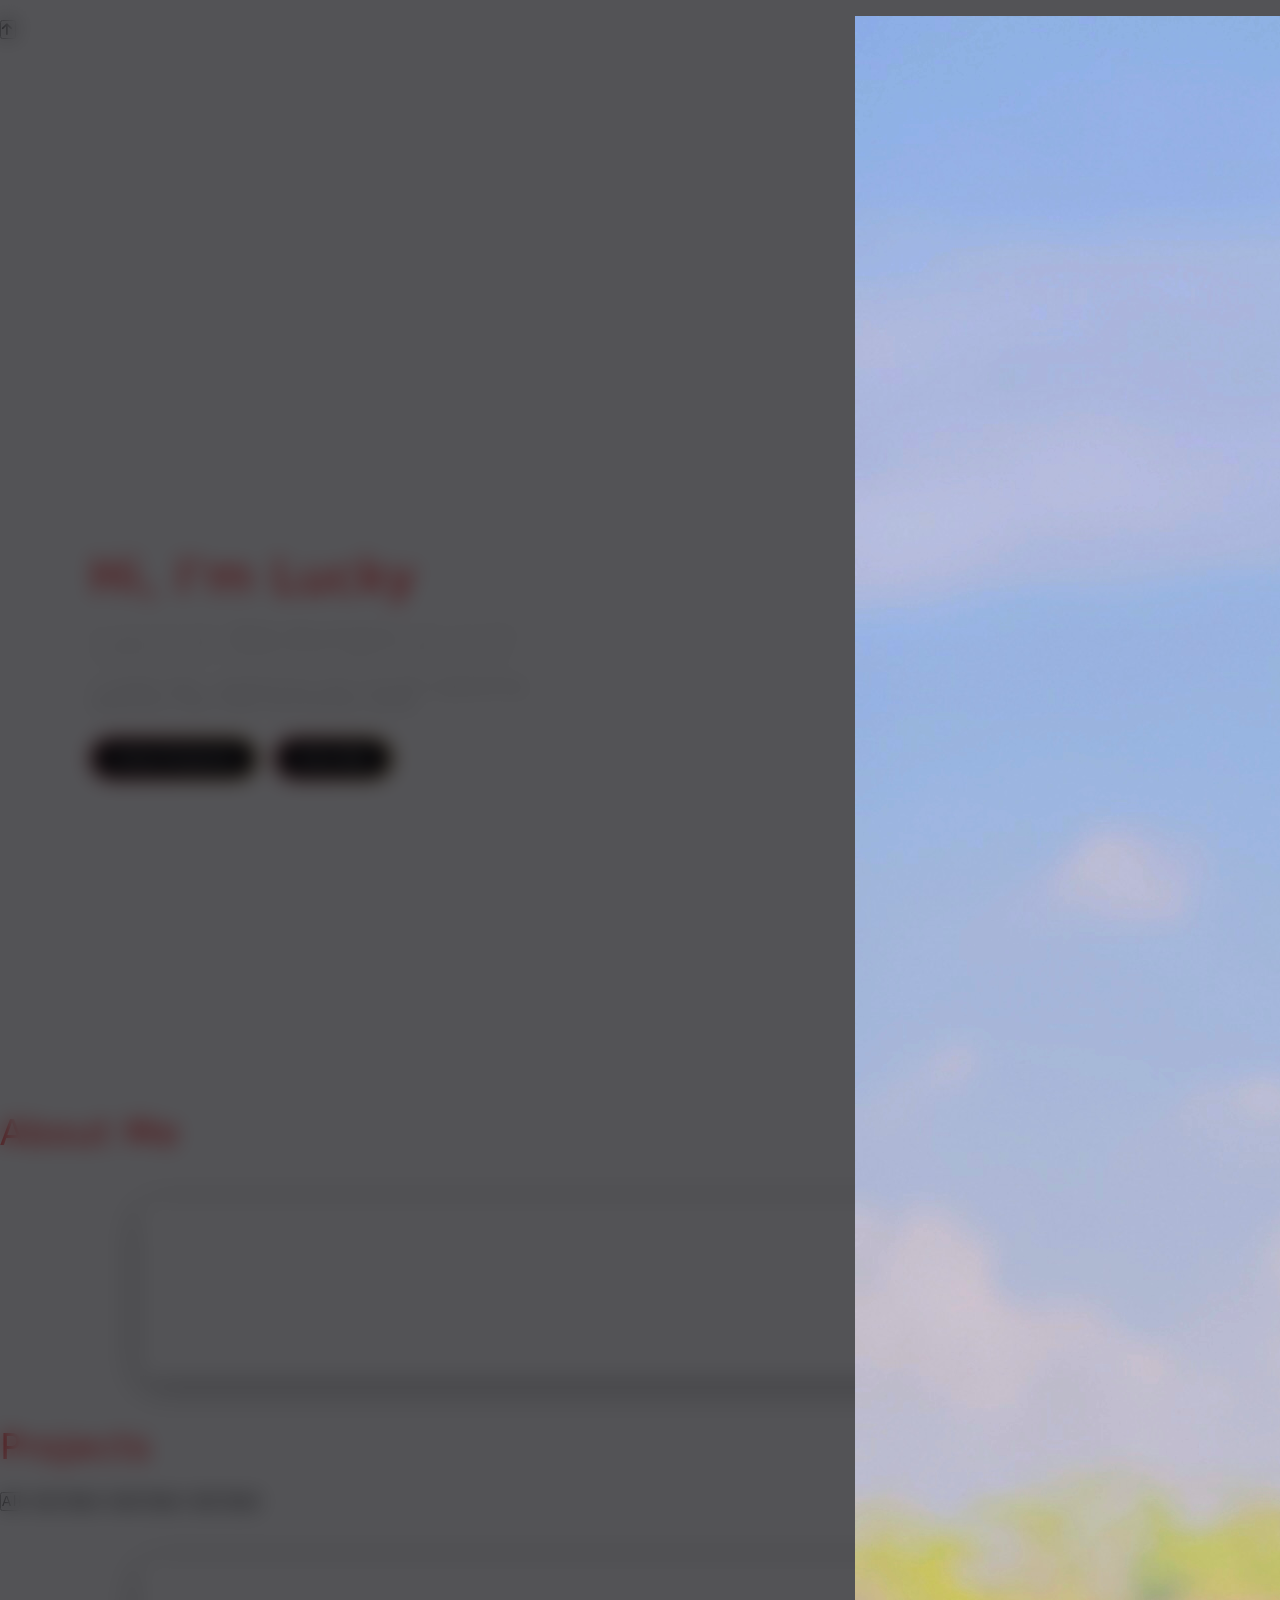
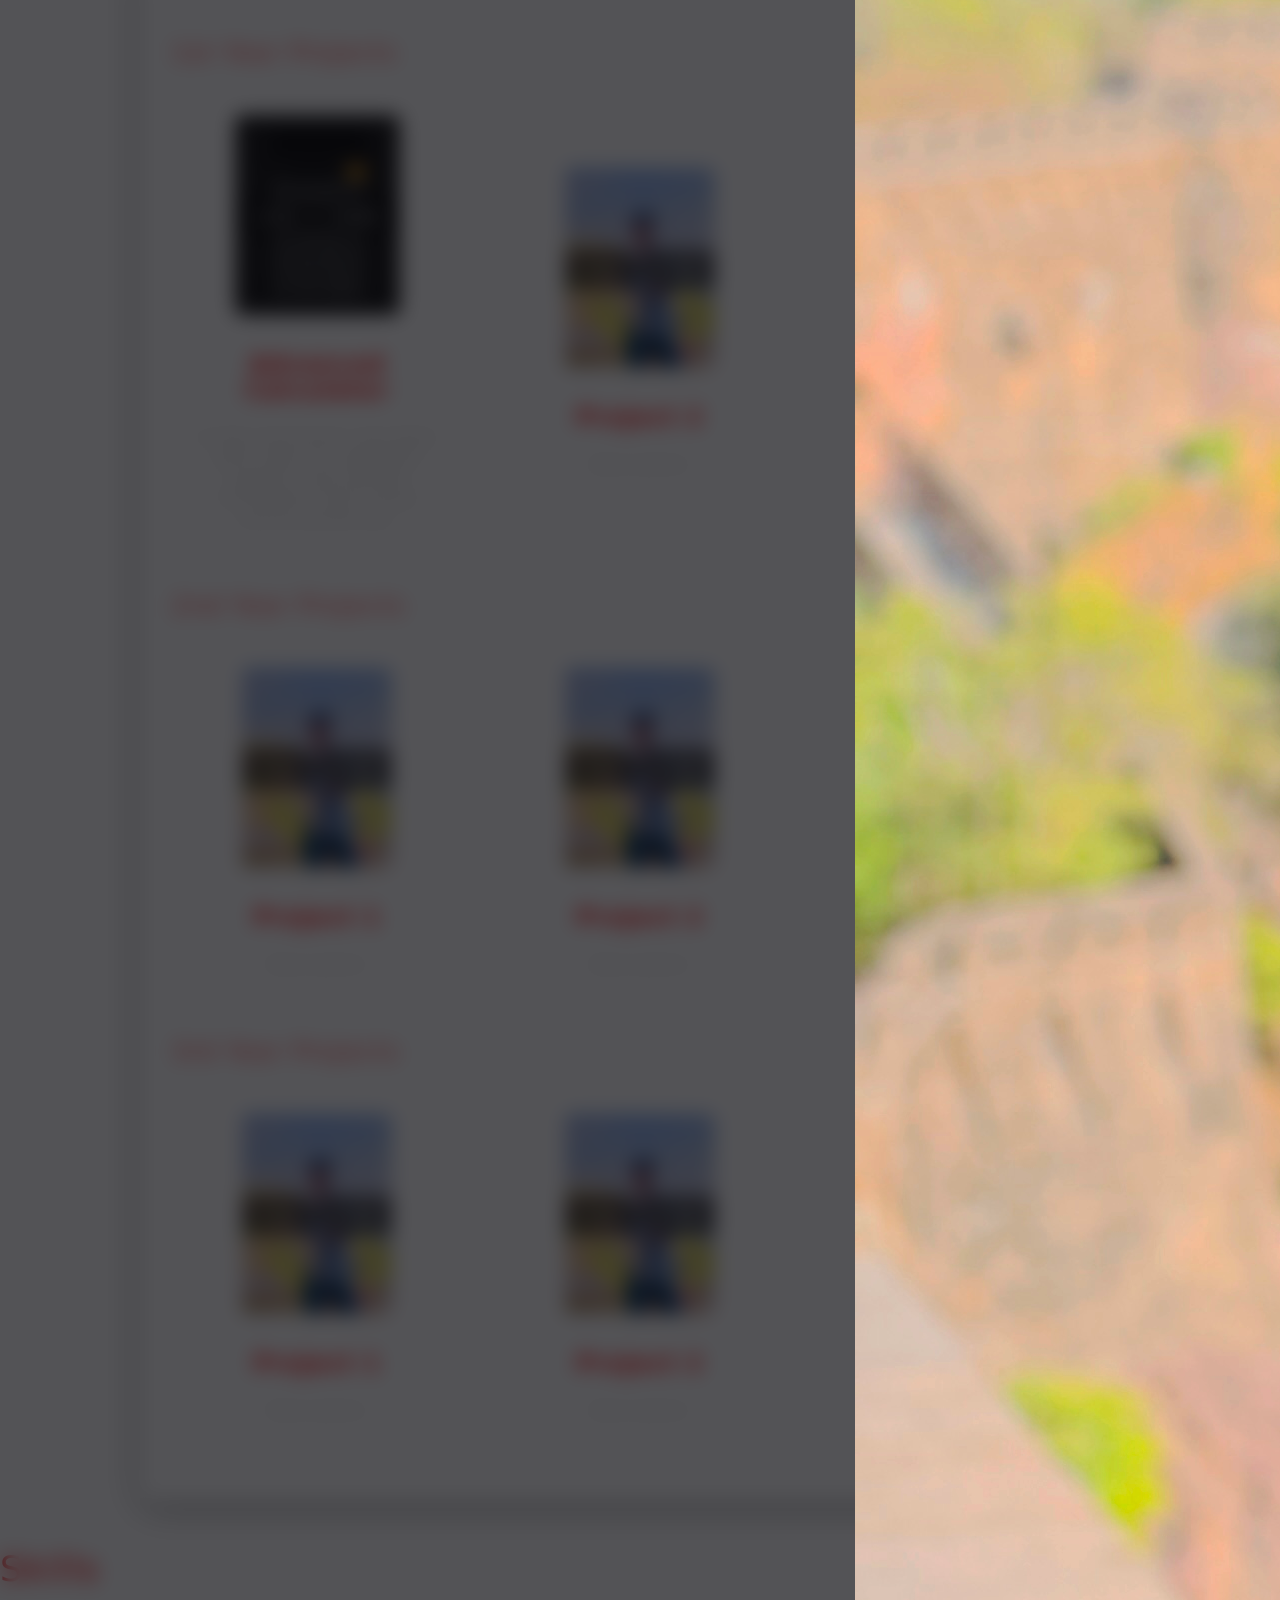
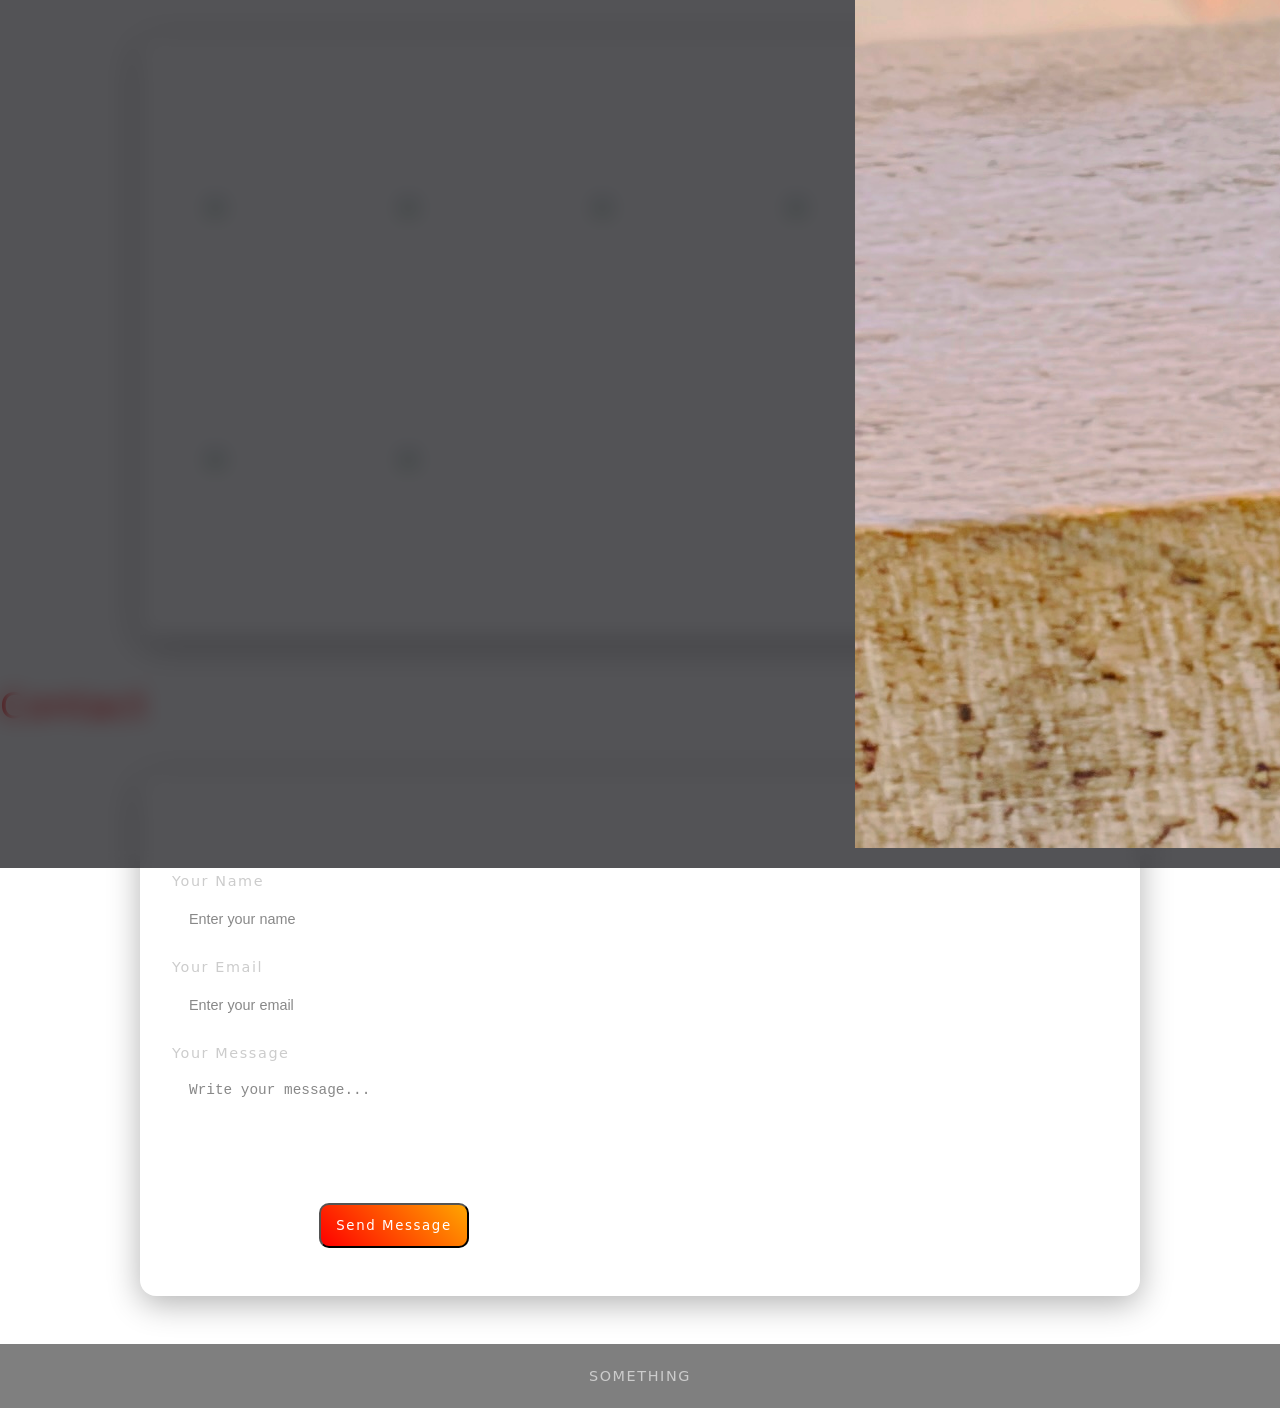
==== commit 707989ec: "updated portfolio" ====
--- a/index.html
+++ b/index.html
@@ -9,7 +9,7 @@
   <link rel="stylesheet" href="https://cdnjs.cloudflare.com/ajax/libs/font-awesome/6.5.0/css/all.min.css">
 
   <!-- CSS -->
-  <link rel="stylesheet" href="style.css" />
+  <link rel="stylesheet" href="STYLE.CSS" />
 
   <!-- GSAP -->
   <script src="https://unpkg.com/gsap@3/dist/gsap.min.js"></script>
@@ -20,29 +20,39 @@
 </head>
 
 <body>
+
+  <!-- ====== Page Loader ====== -->
+  <div id="loader">
+    <span class="loader-text">Lucky</span>
+    <div class="loader-bar">
+      <div class="loader-bar-fill"></div>
+    </div>
+  </div>
+
+  <!-- ====== Scroll to Top ====== -->
+  <button id="scroll-top" title="Back to top">
+    <i class="fas fa-arrow-up"></i>
+  </button>
+
+  <!-- ====== Toast Notification ====== -->
+  <div id="toast">
+    <span class="toast-icon"><i class="fas fa-check-circle"></i></span>
+    <span id="toast-message">Message sent successfully!</span>
+  </div>
+
   <!-- progress bar -->
-
   <div id="progress-bar"></div>
 
-  <!-- ====== Video Background ====== -->
-  <div class="video-background">
-    <video autoplay muted loop playsinline id="myVideo">
-      <source src="video.mp4" type="video/mp4">
-    </video>
-  </div>
+  <!-- ====== Animated Star Background ====== -->
+  <canvas id="starCanvas" aria-hidden="true"></canvas>
 
   <!-- ====== Navbar ====== -->
   <header>
     <nav>
-      <a href="#hero" class="logo">Lucky</a>
+      <a href="#hero" class="logo" data-aos="fade-down" data-aos-duration="500">Lucky</a>
 
       <!-- RIGHT SIDE -->
       <div class="nav-right">
-        <div class="menu-toggle" id="mobile-menu">
-          <span></span>
-          <span></span>
-          <span></span>
-        </div>
         <ul class="nav-links">
           <li><a data-aos="fade-down" data-aos-duration="1500" href="#about"><i class="fas fa-user"></i> &nbsp; &nbsp;
               ABOUT</a></li>
@@ -53,6 +63,10 @@
           <li><a data-aos="fade-down" data-aos-duration="3000" href="#contact"><i class="fas fa-envelope"></i> &nbsp;
               &nbsp; CONTACT</a></li>
         </ul>
+
+        <a href="#hero" class="nav-profile-link" title="Lucky">
+          <img src="PP.jpeg" alt="Lucky" class="nav-profile-img">
+        </a>
       </div>
     </nav>
   </header>
@@ -83,268 +97,286 @@
       <!-- Image container -->
 
       <div data-aos="zoom-in" data-aos-duration="1000" class="profile-img-wrapper">
-        <img src="images/image.jpeg" alt="Lucky" class="profile-img" />
-      </div>
-
+        <img src="PP.jpeg" alt="Lucky" class="profile-img" />
+      </div>
+
+    </div>
+  </section> <!-- ====== About Section ====== -->
+  <section id="about" class="section-container">
+    <h2 class="section-title">About Me</h2>
+    <div class="glass">
+      <p class="about-text">
+        I'm a front-end developer skilled in creating clean, responsive and user-friendly Websites, Web Applications.
+      </p>
+      <a href="Resume.pdf" target="_blank" class="btn">
+        <i class="fas fa-download"></i> Download Resume
+      </a>
     </div>
   </section>
 
-
-  <!-- ====== About Section ====== -->
-  <section id="about" class="glass">
-    <h2 class="section-title">About Me</h2>
-    <p class="about-text">
-      I am a passionate <b>Full-Stack Web Developer</b> with a focus on creating modern, interactive, and high-performance web experiences. Currently in my 2nd year of Computer Science, I love exploring new technologies and turning complex problems into simple, beautiful, and intuitive designs.
-    </p>
-    <p class="about-text">
-      My goal is to build digital products that not only look stunning but also provide seamless user experiences. I specialize in <b>JavaScript, React, and Modern CSS</b>.
-    </p>
-    <a href="Resume.pdf" target="_blank" class="btn">
-      <i class="fas fa-download"></i> Download Resume
-    </a>
+  <!-- ====== Projects Section ====== -->
+  <section id="projects" class="section-container">
+    <h2 class="section-title">Projects</h2>
+
+    <!-- Filter Buttons -->
+    <div class="filter-btns">
+      <button class="filter-btn active" data-filter="all">All</button>
+      <button class="filter-btn" data-filter="1">1st Year</button>
+      <button class="filter-btn" data-filter="2">2nd Year</button>
+      <button class="filter-btn" data-filter="3">3rd Year</button>
+    </div>
+
+    <div class="glass">
+
+      <!-- ===== 1st Year ===== -->
+      <div class="year-group" data-year="1">
+        <h3 class="project-year">1st Year Projects</h3>
+        <div class="projects-grid">
+
+          <!-- Project 1 -->
+          <div class="project-card">
+            <div class="project-img">
+              <img src="Calci.png" alt="Calculator Project">
+              <div class="overlay">
+                <a href="#" class="btn">Live</a>
+                <a href="#" class="btn">Code</a>
+              </div>
+            </div>
+            <h3>Advanced Calculator</h3>
+            <p>A fully functional calculator with clean UI, keyboard support, and smooth animations built using vanilla
+              JavaScript.</p>
+          </div>
+
+          <!-- Project 2 -->
+          <div class="project-card">
+            <div class="project-img">
+              <img src="PP.jpeg" alt="">
+              <div class="overlay">
+                <a href="#" class="btn">Live</a>
+                <a href="#" class="btn">Code</a>
+              </div>
+            </div>
+            <h3>Project 2</h3>
+            <p>Description</p>
+          </div>
+
+          <!-- Project 3 -->
+          <div class="project-card">
+            <div class="project-img">
+              <img src="PP.jpeg" alt="">
+              <div class="overlay">
+                <a href="#" class="btn">Live</a>
+                <a href="#" class="btn">Code</a>
+              </div>
+            </div>
+            <h3>Project 3</h3>
+            <p>Description</p>
+          </div>
+
+        </div>
+      </div>
+
+      <!-- ===== 2nd Year ===== -->
+      <div class="year-group" data-year="2">
+        <h3 class="project-year">2nd Year Projects</h3>
+        <div class="projects-grid">
+
+          <!-- Project 1 -->
+          <div class="project-card">
+            <div class="project-img">
+              <img src="PP.jpeg" alt="">
+              <div class="overlay">
+                <a href="#" class="btn">Live</a>
+                <a href="#" class="btn">Code</a>
+              </div>
+            </div>
+            <h3>Project 1</h3>
+            <p>Description</p>
+          </div>
+
+          <!-- Project 2 -->
+          <div class="project-card">
+            <div class="project-img">
+              <img src="PP.jpeg" alt="">
+              <div class="overlay">
+                <a href="#" class="btn">Live</a>
+                <a href="#" class="btn">Code</a>
+              </div>
+            </div>
+            <h3>Project 2</h3>
+            <p>Description</p>
+          </div>
+
+          <!-- Project 3 -->
+          <div class="project-card">
+            <div class="project-img">
+              <img src="PP.jpeg" alt="">
+              <div class="overlay">
+                <a href="#" class="btn">Live</a>
+                <a href="#" class="btn">Code</a>
+              </div>
+            </div>
+            <h3>Project 3</h3>
+            <p>Description</p>
+          </div>
+
+        </div>
+      </div>
+
+      <!-- ===== 3rd Year ===== -->
+      <div class="year-group" data-year="3">
+        <h3 class="project-year">3rd Year Projects</h3>
+        <div class="projects-grid">
+
+          <!-- Project 1 -->
+          <div class="project-card">
+            <div class="project-img">
+              <img src="PP.jpeg" alt="">
+              <div class="overlay">
+                <a href="#" class="btn">Live</a>
+                <a href="#" class="btn">Code</a>
+              </div>
+            </div>
+            <h3>Project 1</h3>
+            <p>Description</p>
+          </div>
+
+          <!-- Project 2 -->
+          <div class="project-card">
+            <div class="project-img">
+              <img src="PP.jpeg" alt="">
+              <div class="overlay">
+                <a href="#" class="btn">Live</a>
+                <a href="#" class="btn">Code</a>
+              </div>
+            </div>
+            <h3>Project 2</h3>
+            <p>Description</p>
+          </div>
+
+          <!-- Project 3 -->
+          <div class="project-card">
+            <div class="project-img">
+              <img src="PP.jpeg" alt="">
+              <div class="overlay">
+                <a href="#" class="btn">Live</a>
+                <a href="#" class="btn">Code</a>
+              </div>
+            </div>
+            <h3>Project 3</h3>
+            <p>Description</p>
+          </div>
+
+        </div>
+      </div>
+
+    </div>
+
   </section>
 
-  <!-- ====== Projects Section ====== -->
-  <section id="projects" class="glass">
-    <h2 class="section-title">Projects</h2>
-
-    <!-- ===== 1st Year ===== -->
-    <h3 class="project-year">1st Year Projects</h3>
-    <div class="projects-grid">
-
-      <!-- Project 1 -->
-      <div class="project-card">
-        <div class="project-img">
-          <img src="images/Calci.png" alt="Calculator Project">
-          <div class="overlay">
-            <a href="#" class="btn">Live</a>
-            <a href="#" class="btn">Code</a>
-          </div>
-        </div>
-        <h3>Advanced Calculator</h3>
-        <p>
-          A fully functional calculator with clean UI, keyboard support, and smooth animations built using vanilla
-          JavaScript.
-        </p>
-      </div>
-
-      <!-- Project 2 -->
-      <div class="project-card">
-        <div class="project-img">
-          <img src="images/image.jpeg" alt="To-Do List Project">
-          <div class="overlay">
-            <a href="#" class="btn">Live</a>
-            <a href="#" class="btn">Code</a>
-          </div>
-        </div>
-        <h3>Smart To-Do List</h3>
-        <p>A sleek task management tool with local storage support to keep your daily tasks organized and persistent.</p>
-      </div>
-
-      <!-- Project 3 -->
-      <div class="project-card">
-        <div class="project-img">
-          <img src="images/image.jpeg" alt="Digital Clock">
-          <div class="overlay">
-            <a href="#" class="btn">Live</a>
-            <a href="#" class="btn">Code</a>
-          </div>
-        </div>
-        <h3>Modern Digital Clock</h3>
-        <p>A clean, glassmorphic digital clock with real-time updates and dynamic theme switching.</p>
-      </div>
-
-    </div>
-
-    <!-- ===== 2nd Year ===== -->
-    <h3 class="project-year">2nd Year Projects</h3>
-    <div class="projects-grid">
-
-      <!-- Project 1 -->
-      <div class="project-card">
-        <div class="project-img">
-          <img src="images/image.jpeg" alt="Weather App">
-          <div class="overlay">
-            <a href="#" class="btn">Live</a>
-            <a href="#" class="btn">Code</a>
-          </div>
-        </div>
-        <h3>Weather Forecast App</h3>
-        <p>Real-time weather tracking using OpenWeather API with dynamic backgrounds based on conditions.</p>
-
-      </div>
-
-      <!-- Project 2 -->
-      <div class="project-card">
-        <div class="project-img">
-          <img src="images/image.jpeg" alt="Recipe Finder">
-          <div class="overlay">
-            <a href="#" class="btn">Live</a>
-            <a href="#" class="btn">Code</a>
-          </div>
-        </div>
-        <h3>Recipe Finder</h3>
-        <p>An interactive platform to discover global cuisines with detailed ingredients and cooking steps.</p>
-      </div>
-
-      <!-- Project 3 -->
-      <div class="project-card">
-        <div class="project-img">
-          <img src="images/image.jpeg" alt="Quiz App">
-          <div class="overlay">
-            <a href="#" class="btn">Live</a>
-            <a href="#" class="btn">Code</a>
-          </div>
-        </div>
-        <h3>Quiz Master</h3>
-        <p>A fun and engaging trivia game with multiple categories, timers, and a scoring leaderboard.</p>
-      </div>
-
-    </div>
-
-    <!-- ===== 3rd Year ===== -->
-    <h3 class="project-year">3rd Year Projects</h3>
-    <div class="projects-grid">
-
-      <!-- Project 1 -->
-      <div class="project-card">
-        <div class="project-img">
-          <img src="images/image.jpeg" alt="Social Dashboard">
-          <div class="overlay">
-            <a href="#" class="btn">Live</a>
-            <a href="#" class="btn">Code</a>
-          </div>
-        </div>
-        <h3>Social Media Dashboard</h3>
-        <p>A comprehensive analytics dashboard for tracking engagement metrics across multiple platforms.</p>
-
-      </div>
-
-      <!-- Project 2 -->
-      <div class="project-card">
-        <div class="project-img">
-          <img src="images/image.jpeg" alt="E-commerce site">
-          <div class="overlay">
-            <a href="#" class="btn">Live</a>
-            <a href="#" class="btn">Code</a>
-          </div>
-        </div>
-        <h3>E-Commerce Platform</h3>
-        <p>A full-featured shopping experience with product filtering, secure cart, and checkout simulation.</p>
-      </div>
-
-      <!-- Project 3 -->
-      <div class="project-card">
-        <div class="project-img">
-          <img src="images/image.jpeg" alt="Portfolio v2">
-          <div class="overlay">
-            <a href="#" class="btn">Live</a>
-            <a href="#" class="btn">Code</a>
-          </div>
-        </div>
-        <h3>Personal Portfolio v2.0</h3>
-        <p>The very site you are visiting! Built with modern CSS, GSAP animations, and glassmorphism.</p>
-      </div>
-
+
+  <!-- ====== Skills Section ====== -->
+  <section id="skills" class="section-container">
+    <h2 class="section-title">Skills</h2>
+
+    <div class="glass">
+      <div class="skills-grid">
+
+        <div class="skill-card">
+          <img src="https://cdn-icons-png.flaticon.com/512/732/732212.png" alt="HTML">
+          <h3>HTML</h3>
+        </div>
+
+        <div class="skill-card">
+          <img src="https://cdn-icons-png.flaticon.com/512/732/732190.png" alt="CSS">
+          <h3>CSS</h3>
+        </div>
+
+        <div class="skill-card">
+          <img src="https://cdn-icons-png.flaticon.com/512/5968/5968292.png" alt="JS">
+          <h3>JavaScript</h3>
+        </div>
+
+        <div class="skill-card">
+          <img src="https://cdn-icons-png.flaticon.com/512/919/919851.png" alt="React">
+          <h3>React</h3>
+        </div>
+
+        <div class="skill-card">
+          <img src="https://cdn-icons-png.flaticon.com/512/919/919825.png" alt="Node">
+          <h3>Node.js</h3>
+        </div>
+
+        <div class="skill-card">
+          <img src="https://cdn-icons-png.flaticon.com/512/2111/2111288.png" alt="Git">
+          <h3>Git</h3>
+        </div>
+
+        <div class="skill-card">
+          <img src="https://cdn-icons-png.flaticon.com/512/733/733553.png" alt="GitHub">
+          <h3>GitHub</h3>
+        </div>
+
+      </div>
     </div>
   </section>
 
-  <!-- ====== Skills Section ====== -->
-  <section id="skills" class="glass">
-    <h2 class="section-title">Skills</h2>
-
-    <div class="skills-grid">
-
-      <div class="skill-card">
-        <img src="https://cdn-icons-png.flaticon.com/512/732/732212.png" alt="HTML">
-        <h3>HTML</h3>
-      </div>
-
-      <div class="skill-card">
-        <img src="https://cdn-icons-png.flaticon.com/512/732/732190.png" alt="CSS">
-        <h3>CSS</h3>
-      </div>
-
-      <div class="skill-card">
-        <img src="https://cdn-icons-png.flaticon.com/512/5968/5968292.png" alt="JS">
-        <h3>JavaScript</h3>
-      </div>
-
-      <div class="skill-card">
-        <img src="https://cdn-icons-png.flaticon.com/512/919/919851.png" alt="React">
-        <h3>React</h3>
-      </div>
-
-      <div class="skill-card">
-        <img src="https://cdn-icons-png.flaticon.com/512/919/919825.png" alt="Node">
-        <h3>Node.js</h3>
-      </div>
-
-      <div class="skill-card">
-        <img src="https://cdn-icons-png.flaticon.com/512/2111/2111288.png" alt="Git">
-        <h3>Git</h3>
-      </div>
-
-      <div class="skill-card">
-        <img src="https://cdn-icons-png.flaticon.com/512/733/733553.png" alt="GitHub">
-        <h3>GitHub</h3>
-      </div>
-
-    </div>
-  </section>
-
   <!-- ====== Contact Section ====== -->
-  <section id="contact" class="glass">
-    <h2 class="section-title">Contact</h2><br>
-    <p>Let’s build something amazing together!</p>
-
-    <div class="contact-container">
-
-      <!-- LEFT: FORM -->
-      <form action="mailto:luckysinghc916@gmail.com" method="post" enctype="text/plain" class="contact-form">
-
-        <div class="input-group">
-          <label>Your Name</label>
-          <input type="text" placeholder="Enter your name" required>
-        </div>
-
-        <div class="input-group">
-          <label>Your Email</label>
-          <input type="email" placeholder="Enter your email" required>
-        </div>
-
-        <div class="input-group">
-          <label>Your Message</label>
-          <textarea placeholder="Write your message..." required></textarea>
-        </div>
-
-        <button type="submit" class="btn">Send Message</button>
-
-      </form>
-
-      <!-- RIGHT: INFO -->
-      <div class="contact-info">
-        <p><i class="fas fa-envelope"></i> luckysinghc916@gmail.com</p>
-        <p><i class="fas fa-phone"></i> +91 8890355437</p>
-        <p><i class="fas fa-map-marker-alt"></i> Jaipur, Rajasthan, India</p>
-
-        <div class="social-links">
-          <a href="https://github.com/Lucky-Singh-C" target="_blank"><i class="fab fa-github"></i></a>
-          <a href="https://linkedin.com/in/lucky-singh-c" target="_blank"><i class="fab fa-linkedin"></i></a>
-          <a href="https://instagram.com/lucky_singh_c" target="_blank"><i class="fab fa-instagram"></i></a>
-        </div>
-      </div>
-
+  <section id="contact" class="section-container">
+    <h2 class="section-title">Contact</h2>
+
+    <div class="glass">
+      <p class="contact-subtitle">Let’s build something amazing together!</p>
+
+      <div class="contact-container">
+
+        <!-- LEFT: FORM -->
+        <form class="contact-form">
+
+          <div class="input-group">
+            <label>Your Name</label>
+            <input type="text" placeholder="Enter your name" required>
+          </div>
+
+          <div class="input-group">
+            <label>Your Email</label>
+            <input type="email" placeholder="Enter your email" required>
+          </div>
+
+          <div class="input-group">
+            <label>Your Message</label>
+            <textarea placeholder="Write your message..." required></textarea>
+          </div>
+
+          <button type="submit" class="btn">Send Message</button>
+
+        </form>
+
+        <!-- RIGHT: INFO -->
+        <div class="contact-info">
+          <p><i class="fas fa-envelope"></i> luckysinghc916@email.com</p>
+          <p><i class="fas fa-phone"></i> +91 8890355437</p>
+          <p><i class="fas fa-map-marker-alt"></i> Jaipur - 303706, Rajasthan, India</p>
+
+          <div class="social-links">
+            <a href="#"><i class="fab fa-github"></i></a>
+            <a href="#"><i class="fab fa-linkedin"></i></a>
+            <a href="#"><i class="fab fa-instagram"></i></a>
+          </div>
+        </div>
+
+      </div>
     </div>
   </section>
 
   <!-- ====== Footer ====== -->
   <footer>
-    <p>&copy; 2024 Lucky Singh. All rights reserved.</p>
+    <p>SOMETHING
+    </p>
   </footer>
 
   <!-- JS -->
-  <script src="script.js"></script>
+  <script src="SCRIPT.JS"></script>
 
   <!-- AOS -->
   <script src="https://unpkg.com/aos@next/dist/aos.js"></script>
--- a/STYLE.CSS
+++ b/STYLE.CSS
@@ -0,0 +1,816 @@
+/* ====== Reset & Global ====== */
+* {
+  margin: 0;
+  padding: 0;
+  box-sizing: border-box;
+}
+
+body {
+  color: var(--text);
+  scroll-behavior: smooth;
+  overflow-x: hidden;
+  font-family: system-ui, -apple-system, BlinkMacSystemFont, 'Segoe UI', Roboto, Oxygen, Ubuntu, Cantarell, 'Open Sans', 'Helvetica Neue', sans-serif;
+  font-weight: 400;
+  letter-spacing: 0.1rem;
+}
+
+:root {
+  --accent: red;
+  --text: #fff;
+}
+
+#progress-bar {
+  position: fixed;
+  top: 0;
+  left: 0;
+  width: 0%;
+  height: 4px;
+  background: linear-gradient(to right, red, orange);
+  z-index: 9999;
+}
+
+h1,
+h2,
+h3,
+h4,
+h5,
+h6,
+p,
+a,
+button {
+  font-family: inherit;
+  letter-spacing: inherit;
+  font-weight: inherit;
+}
+
+/* Styling the video container */
+.video-background {
+  position: fixed;
+  /* Fixes the video to the viewport */
+  top: 0;
+  left: 0;
+  width: 100vw;
+  height: 100vh;
+  z-index: -1;
+  /* Sends the video behind other content */
+  overflow: hidden;
+  /* Ensures no scrollbars appear due to the video */
+}
+
+/* Styling the video element itself to cover the entire screen */
+#myVideo {
+  width: 100%;
+  height: 100%;
+  object-fit: cover;
+}
+
+.video-background,
+#myVideo {
+  pointer-events: none;
+}
+
+/* Styling the content div to appear above the video */
+.content {
+  position: relative;
+  /* Necessary for z-index to work correctly relative to the video */
+  z-index: 1;
+  /* Ensures content is on top */
+  /* Add other styling for your content (padding, color, etc.) */
+  color: white;
+  padding: 20px;
+}
+
+/* ====== Glassmorphism Sections ====== */
+.glass {
+  background: rgba(255, 255, 255, 0.05);
+  border-radius: 16px;
+  padding: 3rem 2rem;
+  margin: 3rem auto;
+  max-width: 1000px;
+  backdrop-filter: blur(10px);
+  box-shadow: 0 8px 32px rgba(0, 0, 0, 0.3);
+  transition: transform 0.35s ease, box-shadow 0.35s ease;
+}
+
+.glass:hover {
+  transform: translateY(-6px);
+  box-shadow: 0 18px 35px rgba(255, 46, 46, 0.25);
+}
+
+/* ====== Navbar ====== */
+header {
+  display: flex;
+  justify-content: center;
+  align-items: center;
+  position: fixed;
+  width: 100%;
+  top: 0;
+  background: rgba(10, 10, 15, 0.7);
+  backdrop-filter: blur(10px);
+  z-index: 100;
+}
+
+nav {
+  display: flex;
+  align-items: center;
+  justify-content: space-between;
+  width: 100%;
+  padding: 1rem 3rem;
+}
+
+.nav-right {
+  display: flex;
+  align-items: center;
+  gap: 2rem;
+}
+
+.logo {
+  font-size: 3rem;
+  color: #ff0000;
+  margin-right: 0rem;
+  font-weight: 300;
+  text-decoration: none;
+}
+
+/* base */
+.menu-toggle {
+  display: none;
+  flex-direction: column;
+  gap: 5px;
+  cursor: pointer;
+}
+
+/* lines */
+.menu-toggle span {
+  display: block;
+  height: 3px;
+  background: white;
+  border-radius: 2px;
+}
+
+/* top line (long) */
+.menu-toggle span:nth-child(1) {
+  width: 28px;
+}
+
+/* middle line (short 👈) */
+.menu-toggle span:nth-child(2) {
+  width: 20px;
+  align-self: flex-end;
+}
+
+/* bottom line (long) */
+.menu-toggle span:nth-child(3) {
+  width: 28px;
+}
+
+.nav-links {
+  display: flex;
+  list-style: none;
+  gap: 2rem;
+  transition: all 0.3s ease;
+}
+
+.nav-links a {
+  display: flex;
+  align-items: center;
+  justify-content: flex-start;
+  letter-spacing: 0.1rem;
+  height: 42px;
+  padding: 0 18px;
+  position: relative;
+  transition: color 0.3s ease;
+  border-radius: 6px;
+  color: #fff;
+  text-decoration: none;
+  will-change: transform;
+  transition-property: background-color, color, transform, box-shadow;
+  transition-duration: 0.5s;
+  transition-timing-function: ease;
+}
+
+/* underline hidden initially */
+.nav-links a::after {
+  content: "";
+  position: absolute;
+  left: 0;
+  bottom: 2px;
+  width: 0%;
+  height: 2px;
+  background: red;
+  transition: width 0.3s ease;
+}
+
+/* hover effect */
+.nav-links a:hover {
+  color: #a7a7a7;
+}
+
+/* underline animation */
+.nav-links a:hover::after {
+  width: 100%;
+}
+
+#hero,
+#about,
+#projects,
+#skills,
+#contact {
+  scroll-margin-top: 80px;
+}
+
+/* ====== Hero Section ====== */
+#hero {
+  height: 100vh;
+  display: flex;
+  justify-content: center;
+  align-items: center;
+  padding: 0 2rem;
+}
+
+.hero-container {
+  display: flex;
+  align-items: center;
+  justify-content: space-between;
+  gap: 4rem;
+  max-width: 1100px;
+  width: 100%;
+}
+
+.hero-text {
+  color: #ff0000;
+  max-width: 500px;
+  text-align: left;
+}
+
+.hero-desc {
+  margin-top: 0.8rem;
+  color: #bbb;
+  font-size: 0.95rem;
+}
+
+.hero-buttons {
+  margin-top: 1.5rem;
+  display: flex;
+  gap: 1rem;
+}
+
+.hero-buttons .btn {
+  display: inline-block;
+  padding: 0.7rem 1.5rem;
+  border-radius: 50px;
+
+  color: white;
+  text-decoration: none;
+  font-size: 0.9rem;
+
+  border: 2px solid transparent;
+  background: linear-gradient(black, black) padding-box,
+    linear-gradient(270deg, red, orange, red) border-box;
+  background-size: 200% 200%;
+  animation: borderMove 3s linear infinite;
+
+  transition: 0.3s ease;
+}
+
+.hero-buttons .btn:hover {
+  transform: translateY(-3px);
+}
+
+.profile-img-wrapper {
+  display: block;
+  perspective: 1000px;
+}
+
+.profile-img {
+  width: 300px;
+  height: 300px;
+  border-radius: 50%;
+  object-fit: cover;
+  transition: transform 0.3s ease;
+}
+
+.hero-title {
+  letter-spacing: 0.1rem;
+  font-size: 2.5rem;
+  margin-top: 1rem;
+  margin-bottom: 2rem;
+  line-height: 2rem;
+}
+
+.hero-title span {
+  display: inline-block;
+  color: var(--accent);
+  transition: transform 0.5s ease, text-shadow 0.35s ease, color 0.35s ease;
+  transform-origin: left bottom;
+  will-change: transform;
+  backface-visibility: hidden;
+}
+
+.hero-title span:hover {
+  color: #ff0000;
+  transform: scale(1.5);
+}
+
+/* .hero-title span::after {
+  content: "";
+  position: absolute;
+  left: 0;
+  bottom: -10px;
+  width: 0%;
+  height: 4px;
+  background: red;
+  transition: 0.3s;
+} */
+
+.hero-title span:hover::after {
+  width: 100%;
+}
+
+.hero-sub {
+  margin-top: 1rem;
+  color: #ddd;
+  font-size: 1rem;
+  max-width: 600px;
+  margin-inline: auto;
+}
+
+/* ===== About Section ===== */
+.section-title {
+  margin-bottom: 1.5rem;
+  color: red;
+  font-size: 2.2rem;
+  font-weight: 400;
+}
+
+.about-text {
+  margin-bottom: 1.5rem;
+}
+
+#about .btn,
+#about .btn:hover {
+  text-decoration: none;
+}
+
+#about .btn {
+  display: inline-block;
+  position: relative;
+  z-index: 2;
+  background: transparent;
+  color: white;
+  text-decoration: none;
+
+  transition: 0.3s ease;
+}
+
+#about .btn:hover {
+  background: transparent;
+  color: #a7a7a7;
+
+  transform: translateY(-3px) scale(1.03);
+}
+
+#about .btn i {
+  margin-right: 8px;
+}
+
+/* ====== Projects ====== */
+.projects-grid {
+  display: grid;
+  grid-template-columns: repeat(auto-fit, minmax(280px, 1fr));
+  gap: 2rem;
+  margin-top: 2rem;
+}
+
+.project-year {
+  margin-top: 2rem;
+  margin-bottom: 1rem;
+  font-size: 1.5rem;
+  color: #ff4d4d;
+}
+
+.project-card {
+  background: rgba(255, 255, 255, 0.05);
+  border-radius: 12px;
+  padding: 1rem;
+  text-align: center;
+  display: flex;
+  flex-direction: column;
+  justify-content: center;
+  align-items: center;
+  min-height: 320px;
+  gap: 1rem;
+  transition: transform 0.8s ease, box-shadow 0.3s ease;
+}
+
+.project-card:hover {
+  transform: translateY(-10px) scale(1.02);
+  box-shadow: 0 15px 30px rgba(255, 0, 0, 0.4);
+}
+
+/* image wrapper */
+.project-img {
+  position: relative;
+  overflow: hidden;
+  border-radius: 8px;
+}
+
+/* image zoom */
+.project-img img {
+  width: 100%;
+  height: auto;
+  object-fit: cover;
+  transition: transform 0.4s ease;
+}
+
+/* hover effects */
+.project-img:hover img {
+  transform: scale(1.1);
+}
+
+.project-img:hover .overlay {
+  opacity: 1;
+}
+
+.overlay {
+  position: absolute;
+  top: 40%;
+  left: 0;
+  width: 100%;
+
+  display: flex;
+}
+
+.overlay .btn {
+  flex: 1;
+  text-align: center;
+  padding: 0.7rem 0;
+  font-size: 0.9rem;
+  transition: background 0.35s ease, color 0.35s ease;
+  background: rgba(0, 0, 0, 0.6);
+  color: white;
+  border: none;
+}
+
+.overlay .btn:hover {
+  background: white;
+  color: black;
+}
+
+/* LEFT button (Live) */
+.overlay .btn:first-child {
+  border-radius: 0 20px 20px 0;
+  /* 👈 right rounded */
+}
+
+/* RIGHT button (Code) */
+.overlay .btn:last-child {
+  border-radius: 20px 0 0 20px;
+  /* 👈 left rounded */
+}
+
+.overlay .btn:hover {
+  background: white;
+  color: black;
+}
+
+.project-card img {
+  width: 100%;
+  height: 200px;
+  object-fit: cover;
+  border-radius: 8px;
+}
+
+.project-card h3 {
+  margin-top: 1rem;
+  margin-bottom: 0.5rem;
+  font-size: 1.4rem;
+  font-weight: 600;
+  color: var(--accent);
+}
+
+.project-card p {
+  margin-bottom: 1rem;
+  font-size: 0.9rem;
+  color: #ccc;
+  line-height: 1.4;
+}
+
+/* ===== Skills Cards ===== */
+.skills-grid {
+  display: grid;
+  grid-template-columns: repeat(auto-fit, minmax(140px, 1fr));
+  gap: 2rem;
+  margin-top: 2rem;
+}
+
+.skill-card {
+  background: rgba(255, 255, 255, 0.05);
+  border-radius: 12px;
+  padding: 2.5rem;
+  text-align: center;
+
+  min-height: 220px;
+
+  display: flex;
+  flex-direction: column;
+  justify-content: center;
+  align-items: center;
+
+  transition: 0.3s ease;
+}
+
+.skill-card img {
+  width: 90px;
+  margin-bottom: 1rem;
+}
+
+.skill-card h3 {
+  font-size: 1.2rem;
+}
+
+.skill-card:hover {
+  transform: translateY(-10px) scale(1.05);
+  box-shadow: 0 10px 25px rgba(255, 0, 0, 0.3);
+}
+
+.project-card .btn,
+.project-card .btn:hover {
+  text-decoration: none;
+  /* 👈 underline remove */
+}
+
+/* ===== Contact Section ===== */
+.contact-container {
+  display: flex;
+  justify-content: space-between;
+  gap: 3rem;
+  margin-top: 2rem;
+  flex-wrap: wrap;
+}
+
+.contact-form {
+  flex: 1;
+  display: flex;
+  flex-direction: column;
+  gap: 1rem;
+}
+
+.input-group {
+  display: flex;
+  flex-direction: column;
+  gap: 6px;
+}
+
+.input-group label {
+  font-size: 0.9rem;
+  color: #ccc;
+}
+
+.input-group input,
+.input-group textarea {
+  padding: 0.9rem 1rem;
+  border-radius: 8px;
+  border: 1px solid rgba(255, 255, 255, 0.1);
+  background: rgba(255, 255, 255, 0.05);
+  color: white;
+  font-size: 0.95rem;
+  transition: 0.3s ease;
+}
+
+.input-group input:focus,
+.input-group textarea:focus {
+  border-color: red;
+  box-shadow: 0 0 8px rgba(255, 0, 0, 0.4);
+}
+
+.input-group input::placeholder,
+.input-group textarea::placeholder {
+  color: #888;
+  font-size: 0.9rem;
+}
+
+.input-group input:focus::placeholder,
+.input-group textarea:focus::placeholder {
+  opacity: 0.5;
+}
+
+.contact-form textarea {
+  min-height: 120px;
+  resize: none;
+}
+
+.contact-form .btn {
+  width: 150px;
+  height: 45px;
+  border-radius: 10px;
+  align-self: center;
+  background: linear-gradient(45deg, red, orange);
+  color: white;
+  transition: transform 0.3s ease, background 0.3s ease, color 0.3s ease;
+}
+
+.contact-form .btn:hover {
+  transform: translateY(-5px) scale(1.05);
+}
+
+.contact-info {
+  font-size: 20px;
+  flex: 1;
+  display: flex;
+  flex-direction: column;
+  gap: 2rem;
+}
+
+.contact-info p {
+  display: flex;
+  align-items: center;
+  gap: 20px;
+}
+
+.contact-info p i {
+  transition: color 0.3s ease;
+}
+
+.contact-info p:hover i {
+  color: red;
+}
+
+.social-links {
+  display: flex;
+  gap: 20px;
+  margin-top: 10px;
+}
+
+.social-links a {
+  font-size: 2rem;
+  margin-right: 10px;
+  font-size: 1.5rem;
+  color: white;
+  transition: 0.3s;
+}
+
+.social-links a:hover {
+  color: red;
+}
+
+/* ====== Footer ====== */
+footer {
+  text-align: center;
+  background: rgba(0, 0, 0, 0.5);
+  padding: 1.5rem 0;
+  font-size: 0.9rem;
+  color: #ccc;
+}
+
+/* ====== RESPONSIVE DESIGN ====== */
+
+/* 📱 Mobile Devices */
+
+@media (max-width: 768px) {
+
+  .nav-links {
+    display: none;
+  }
+
+  nav {
+    justify-content: flex-start;
+  }
+
+}
+
+@media (max-width: 600px) {
+  .overlay {
+    top: 30%;
+  }
+
+  .overlay .btn {
+    font-size: 0.75rem;
+    padding: 0.5rem 0;
+  }
+}
+
+@media (max-width: 600px) {
+  nav {
+    padding: 1rem;
+  }
+
+  .logo {
+    font-size: 1.4rem;
+  }
+
+  #hero {
+    flex-direction: column;
+    height: auto;
+    padding-top: 8rem;
+    padding-bottom: 4rem;
+  }
+
+  .profile-img {
+    width: 200px;
+    height: 200px;
+  }
+
+  .hero-title {
+    font-size: 1.8rem;
+  }
+
+  .hero-sub {
+    font-size: 0.95rem;
+  }
+
+  .glass {
+    margin: 1.5rem 1rem;
+    padding: 2rem 1rem;
+  }
+
+  .skills-grid {
+    gap: 0.6rem;
+  }
+
+  .skill {
+    font-size: 0.9rem;
+    padding: 0.6rem 1rem;
+  }
+
+  footer {
+    font-size: 0.8rem;
+  }
+}
+
+/* 💻 Tablets */
+@media (min-width: 601px) and (max-width: 1024px) {
+  nav {
+    padding: 1rem 2rem;
+  }
+
+  .logo {
+    font-size: 1.6rem;
+  }
+
+  .hero-title {
+    font-size: 2.2rem;
+  }
+
+  .hero-sub {
+    font-size: 1rem;
+  }
+
+  .glass {
+    max-width: 90%;
+    margin: 2rem auto;
+  }
+
+  .profile-img {
+    width: 250px;
+    height: 250px;
+  }
+}
+
+/* 🖥️ Large Screens (Desktops) */
+@media (min-width: 1025px) {
+  nav {
+    padding: 1rem 4rem;
+  }
+
+  .hero-title {
+    font-size: 3rem;
+  }
+
+  .hero-sub {
+    font-size: 1.1rem;
+  }
+
+  .glass {
+    max-width: 1000px;
+  }
+}
+
+/* ===== Hover effects only for desktop ===== */
+@media (hover: hover) {
+  .glass:hover {
+    transform: translateY(-8px);
+    box-shadow: 0 20px 40px rgba(0, 0, 0, 0.45);
+  }
+}
+
+@media (max-width: 768px) {
+  .hero-container {
+    flex-direction: column;
+    text-align: center;
+    gap: 2rem;
+  }
+
+  .hero-text {
+    max-width: 100%;
+  }
+
+  .hero-buttons {
+    justify-content: center;
+  }
+
+  .contact-container {
+    flex-direction: column;
+    gap: 2rem;
+  }
+}
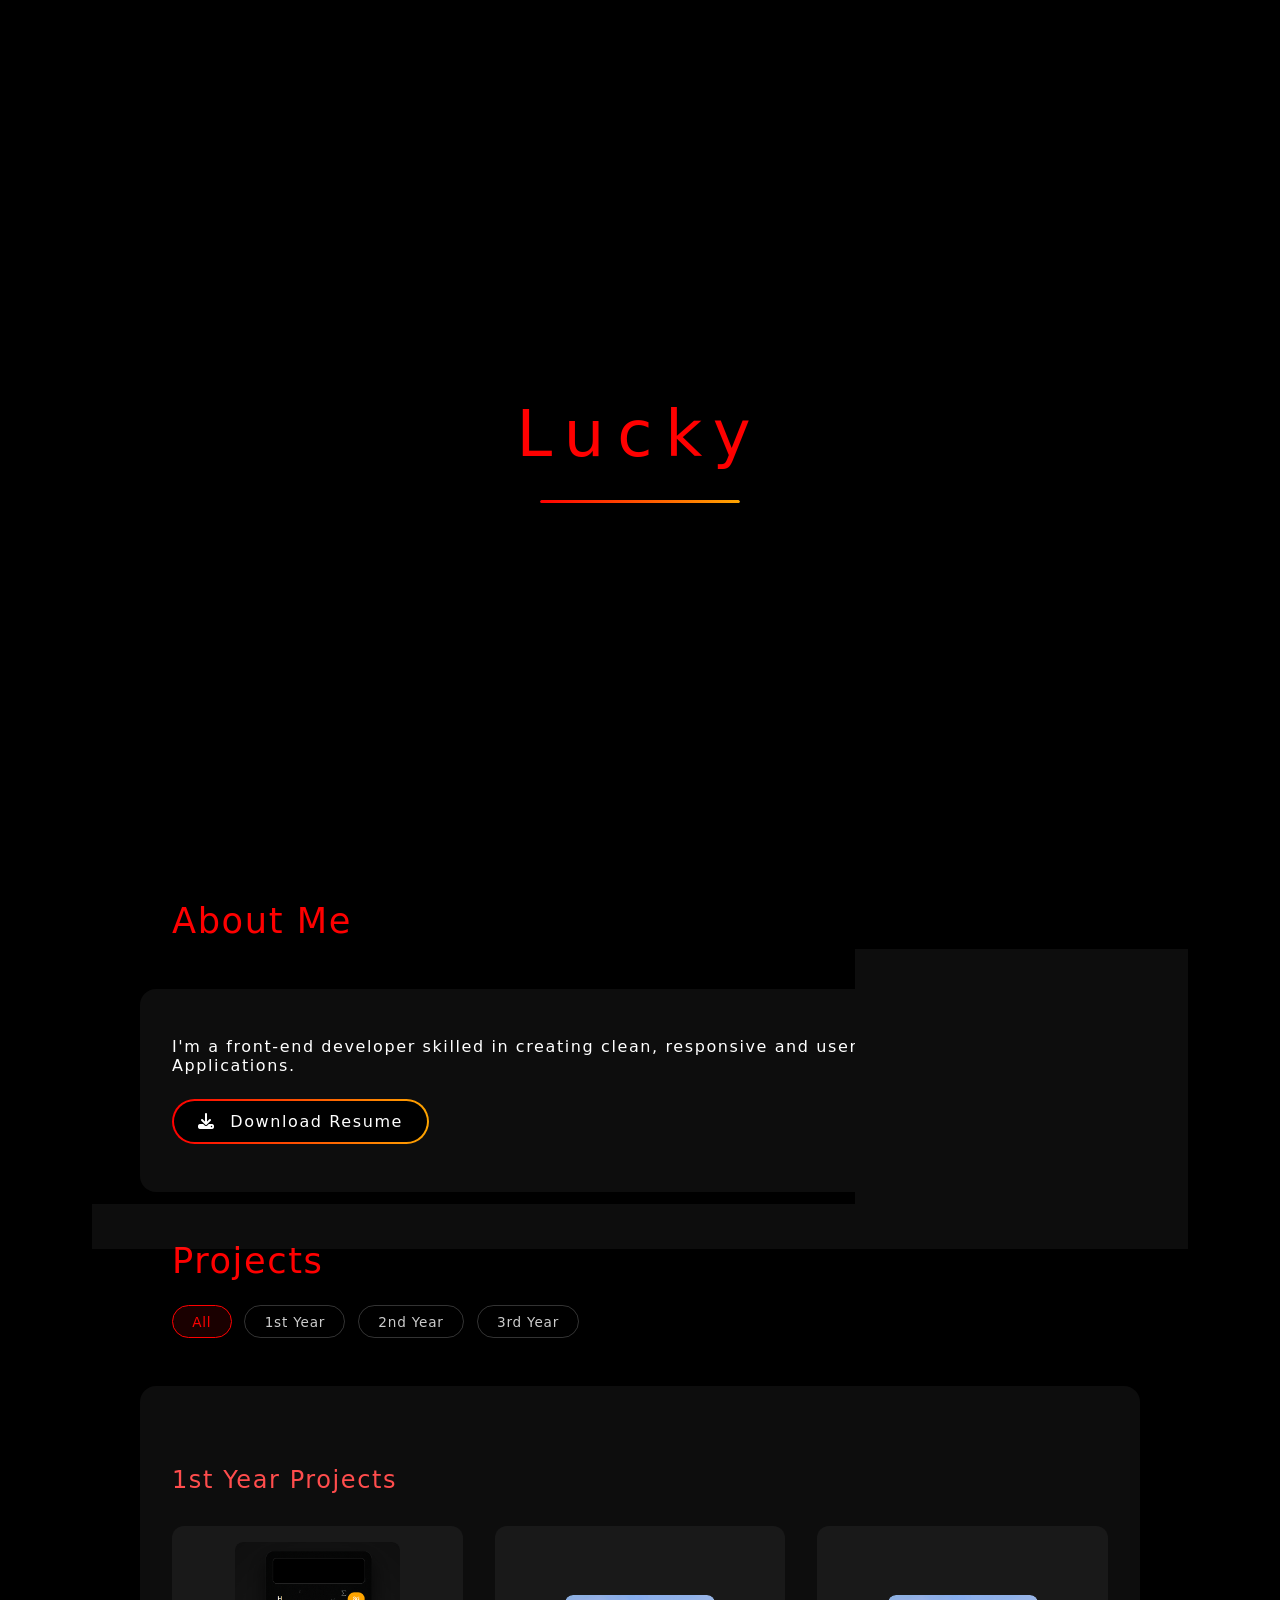
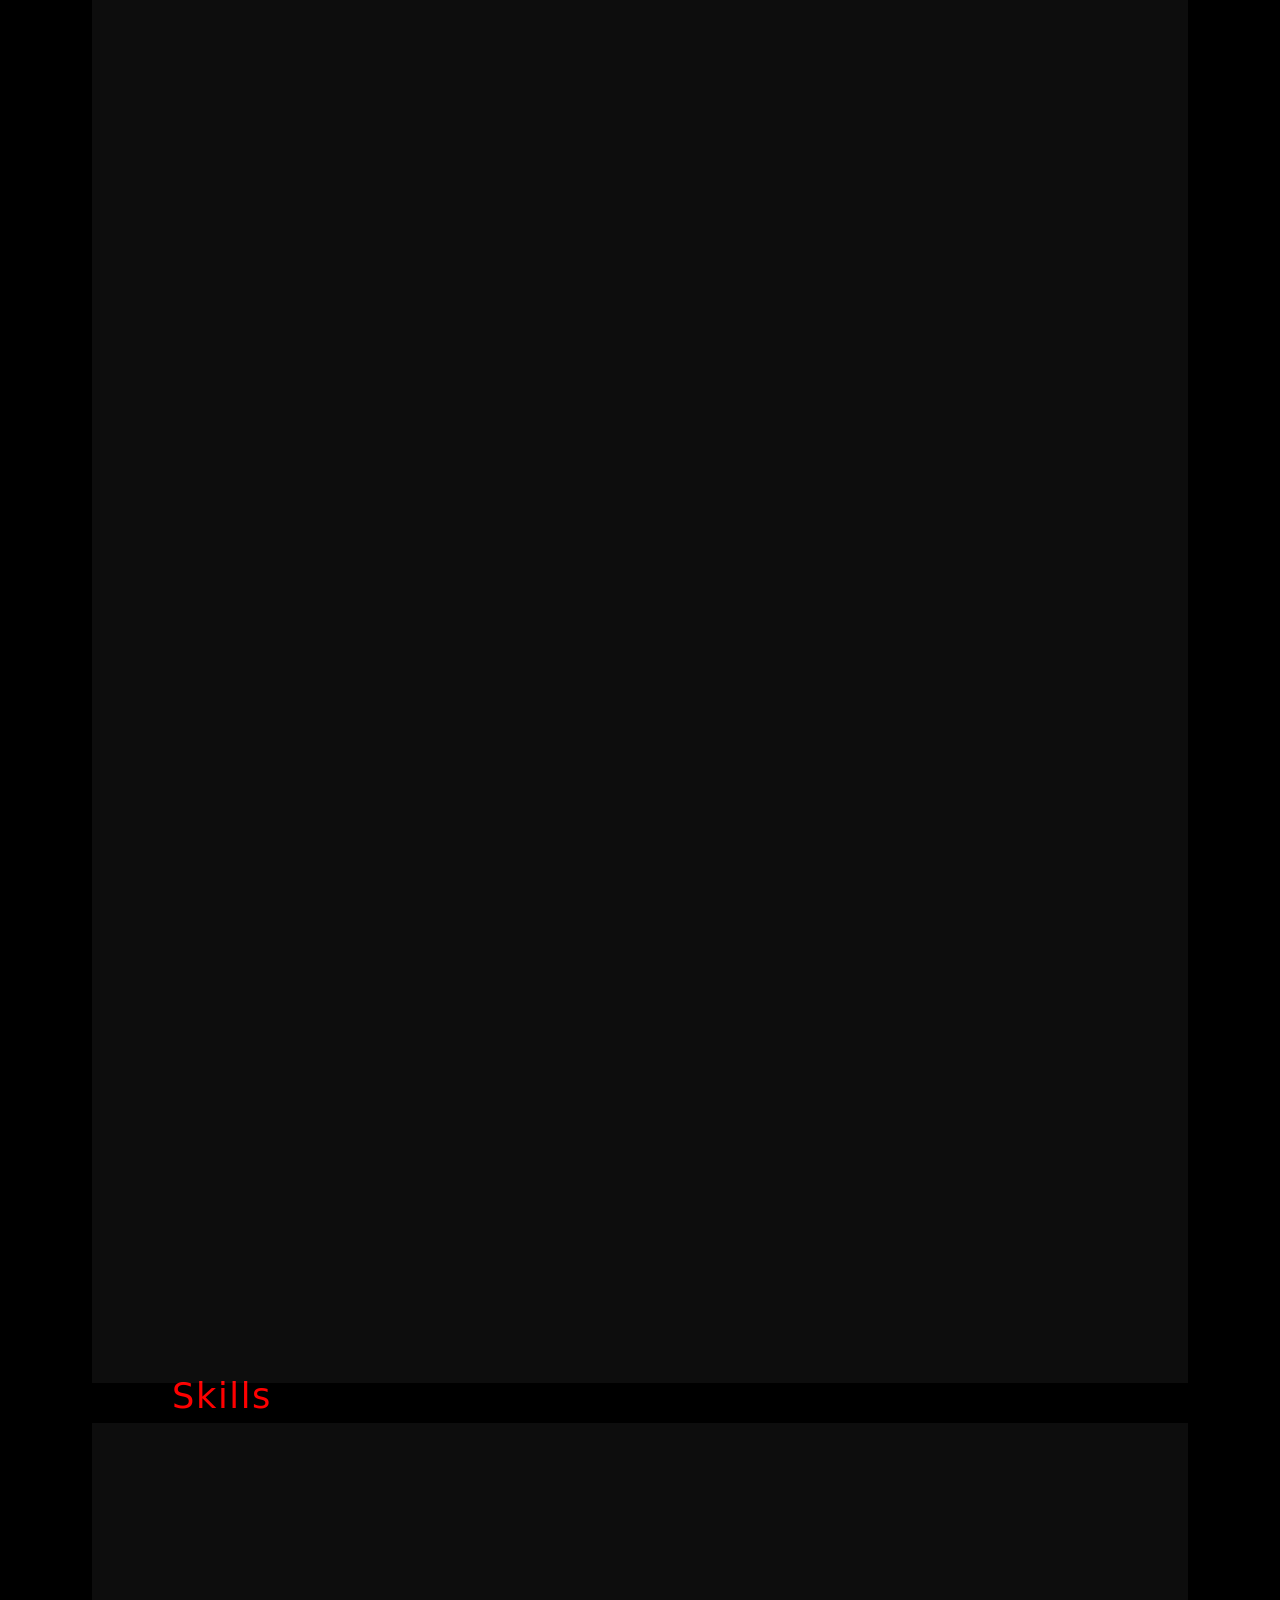
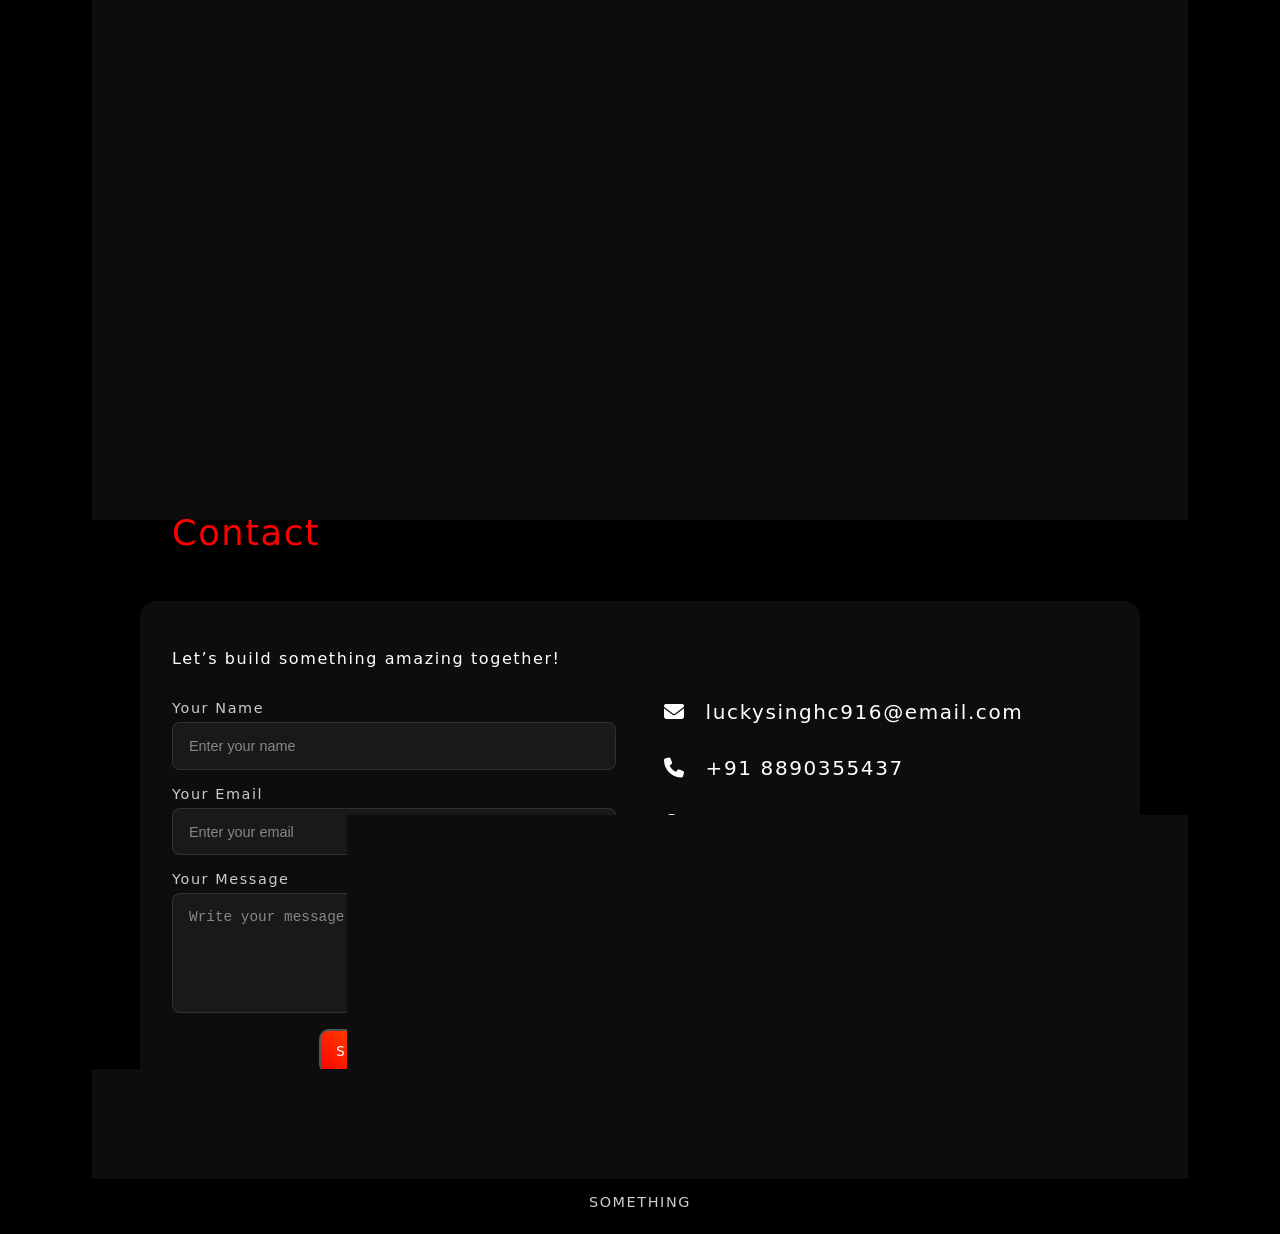
==== commit 3e01d495: "CSS and JS file name reference" ====
--- a/index.html
+++ b/index.html
@@ -9,7 +9,7 @@
   <link rel="stylesheet" href="https://cdnjs.cloudflare.com/ajax/libs/font-awesome/6.5.0/css/all.min.css">
 
   <!-- CSS -->
-  <link rel="stylesheet" href="STYLE.CSS" />
+  <link rel="stylesheet" href="style.css" />
 
   <!-- GSAP -->
   <script src="https://unpkg.com/gsap@3/dist/gsap.min.js"></script>
@@ -138,8 +138,9 @@
             <div class="project-img">
               <img src="Calci.png" alt="Calculator Project">
               <div class="overlay">
-                <a href="#" class="btn">Live</a>
-                <a href="#" class="btn">Code</a>
+                <a href="calculator/Calci.html" class="btn" target="_blank">Live</a>
+                <a href="https://github.com/JonSnow-24/portfolio/tree/main/calculator" class="btn"
+                  target="_blank">Code</a>
               </div>
             </div>
             <h3>Advanced Calculator</h3>
@@ -376,7 +377,7 @@
   </footer>
 
   <!-- JS -->
-  <script src="SCRIPT.JS"></script>
+  <script src="script.js"></script>
 
   <!-- AOS -->
   <script src="https://unpkg.com/aos@next/dist/aos.js"></script>
--- a/style.css
+++ b/style.css
@@ -0,0 +1,1062 @@
+/* ====== Reset & Global ====== */
+* {
+  margin: 0;
+  padding: 0;
+  box-sizing: border-box;
+}
+
+body {
+  color: var(--text);
+  scroll-behavior: smooth;
+  overflow-x: hidden;
+  font-family: system-ui, -apple-system, BlinkMacSystemFont, 'Segoe UI', Roboto, Oxygen, Ubuntu, Cantarell, 'Open Sans', 'Helvetica Neue', sans-serif;
+  font-weight: 400;
+  letter-spacing: 0.1rem;
+}
+
+:root {
+  --accent: red;
+  --text: #fff;
+}
+
+#progress-bar {
+  position: fixed;
+  top: 0;
+  left: 0;
+  width: 0%;
+  height: 4px;
+  background: linear-gradient(to right, red, orange);
+  z-index: 9999;
+}
+
+h1,
+h2,
+h3,
+h4,
+h5,
+h6,
+p,
+a,
+button {
+  font-family: inherit;
+  letter-spacing: inherit;
+  font-weight: inherit;
+}
+
+/* ====== Premium Animated Star Background ====== */
+#starCanvas {
+  position: fixed;
+  inset: 0;
+  width: 100%;
+  height: 100%;
+  background: #000;
+  z-index: -1;
+  pointer-events: none;
+}
+
+body {
+  background: #000;
+}
+
+/* Styling the content div to appear above the video */
+.content {
+  position: relative;
+  /* Necessary for z-index to work correctly relative to the video */
+  z-index: 1;
+  /* Ensures content is on top */
+  /* Add other styling for your content (padding, color, etc.) */
+  color: white;
+  padding: 20px;
+}
+
+/* ====== Glassmorphism Sections ====== */
+.glass {
+  background: rgba(255, 255, 255, 0.05);
+  border-radius: 16px;
+  padding: 3rem 2rem;
+  margin: 3rem auto;
+  max-width: 1000px;
+  backdrop-filter: blur(10px);
+  box-shadow: 0 8px 32px rgba(0, 0, 0, 0.3);
+  transition: transform 0.35s ease, box-shadow 0.35s ease;
+}
+
+.glass:hover {
+  transform: translateY(-6px);
+  box-shadow: 0 18px 35px rgba(255, 46, 46, 0.25);
+}
+
+/* ====== Navbar ====== */
+header {
+  display: flex;
+  justify-content: center;
+  align-items: center;
+  position: fixed;
+  width: 100%;
+  top: 0;
+  background: rgba(10, 10, 15, 0.7);
+  backdrop-filter: blur(10px);
+  z-index: 100;
+}
+
+nav {
+  display: flex;
+  align-items: center;
+  justify-content: space-between;
+  width: 100%;
+  padding: 1rem 3rem;
+}
+
+.nav-right {
+  display: flex;
+  align-items: center;
+  gap: 2rem;
+}
+
+.logo {
+  font-size: 3rem;
+  color: #ff0000;
+  margin-right: 0rem;
+  font-weight: 300;
+  text-decoration: none;
+}
+
+/* base */
+.menu-toggle {
+  display: none;
+  flex-direction: column;
+  gap: 5px;
+  cursor: pointer;
+}
+
+/* lines */
+.menu-toggle span {
+  display: block;
+  height: 3px;
+  background: white;
+  border-radius: 2px;
+}
+
+/* top line (long) */
+.menu-toggle span:nth-child(1) {
+  width: 28px;
+}
+
+/* middle line (short 👈) */
+.menu-toggle span:nth-child(2) {
+  width: 20px;
+  align-self: flex-end;
+}
+
+/* bottom line (long) */
+.menu-toggle span:nth-child(3) {
+  width: 28px;
+}
+
+.nav-links {
+  display: flex;
+  list-style: none;
+  gap: 2rem;
+  transition: all 0.3s ease;
+}
+
+.nav-links a {
+  display: flex;
+  align-items: center;
+  justify-content: flex-start;
+  letter-spacing: 0.1rem;
+  height: 42px;
+  padding: 0 18px;
+  position: relative;
+  transition: color 0.3s ease;
+  border-radius: 6px;
+  color: #fff;
+  text-decoration: none;
+  will-change: transform;
+  transition-property: background-color, color, transform, box-shadow;
+  transition-duration: 0.5s;
+  transition-timing-function: ease;
+}
+
+/* underline hidden initially */
+.nav-links a::after {
+  content: "";
+  position: absolute;
+  left: 0;
+  bottom: 2px;
+  width: 0%;
+  height: 2px;
+  background: red;
+  transition: width 0.3s ease;
+}
+
+/* hover effect */
+.nav-links a:hover {
+  color: #a7a7a7;
+}
+
+/* underline animation */
+.nav-links a:hover::after {
+  width: 100%;
+}
+
+#hero,
+#about,
+#projects,
+#skills,
+#contact {
+  scroll-margin-top: 80px;
+}
+
+/* ====== Hero Section ====== */
+#hero {
+  height: 100vh;
+  display: flex;
+  justify-content: center;
+  align-items: center;
+  padding: 0 2rem;
+}
+
+.hero-container {
+  display: flex;
+  align-items: center;
+  justify-content: space-between;
+  gap: 4rem;
+  max-width: 1100px;
+  width: 100%;
+}
+
+.hero-text {
+  color: #ff0000;
+  max-width: 500px;
+  text-align: left;
+}
+
+.hero-desc {
+  margin-top: 0.8rem;
+  color: #bbb;
+  font-size: 0.95rem;
+}
+
+.hero-buttons {
+  margin-top: 1.5rem;
+  display: flex;
+  gap: 1rem;
+}
+
+.hero-buttons .btn {
+  display: inline-block;
+  padding: 0.7rem 1.5rem;
+  border-radius: 50px;
+
+  color: white;
+  text-decoration: none;
+  font-size: 0.9rem;
+
+  border: 2px solid transparent;
+  background: linear-gradient(black, black) padding-box,
+    linear-gradient(270deg, red, orange, red) border-box;
+  background-size: 200% 200%;
+  animation: borderMove 3s linear infinite;
+
+  transition: 0.3s ease;
+}
+
+.hero-buttons .btn:hover {
+  transform: translateY(-3px);
+}
+
+.profile-img-wrapper {
+  display: block;
+  perspective: 1000px;
+}
+
+.profile-img {
+  width: 300px;
+  height: 300px;
+  border-radius: 50%;
+  object-fit: cover;
+  transition: transform 0.3s ease;
+}
+
+.hero-title {
+  letter-spacing: 0.1rem;
+  font-size: 2.5rem;
+  margin-top: 1rem;
+  margin-bottom: 2rem;
+  line-height: 2rem;
+}
+
+.hero-title span {
+  display: inline-block;
+  color: var(--accent);
+  transition: transform 0.5s ease, text-shadow 0.35s ease, color 0.35s ease;
+  transform-origin: left bottom;
+  will-change: transform;
+  backface-visibility: hidden;
+}
+
+.hero-title span:hover {
+  color: #ff0000;
+  transform: scale(1.5);
+}
+
+/* .hero-title span::after {
+  content: "";
+  position: absolute;
+  left: 0;
+  bottom: -10px;
+  width: 0%;
+  height: 4px;
+  background: red;
+  transition: 0.3s;
+} */
+
+.hero-title span:hover::after {
+  width: 100%;
+}
+
+.hero-sub {
+  margin-top: 1rem;
+  color: #ddd;
+  font-size: 1rem;
+  max-width: 600px;
+  margin-inline: auto;
+}
+
+/* ===== About Section ===== */
+.section-title {
+  margin-bottom: 1.5rem;
+  color: red;
+  font-size: 2.2rem;
+  font-weight: 400;
+  max-width: 1000px;
+  margin-left: auto;
+  margin-right: auto;
+  padding-left: 2rem;
+}
+
+.about-text {
+  margin-bottom: 1.5rem;
+}
+
+#about .btn,
+#about .btn:hover {
+  text-decoration: none;
+}
+
+#about .btn {
+  display: inline-block;
+  position: relative;
+  z-index: 2;
+  color: white;
+  text-decoration: none;
+  padding: 0.7rem 1.5rem;
+  border-radius: 50px;
+  border: 2px solid transparent;
+  background: linear-gradient(black, black) padding-box,
+    linear-gradient(270deg, red, orange, red) border-box;
+  background-size: 200% 200%;
+  animation: borderMove 3s linear infinite;
+  transition: 0.3s ease;
+}
+
+#about .btn:hover {
+  color: #a7a7a7;
+  transform: translateY(-3px) scale(1.03);
+}
+
+#about .btn i {
+  margin-right: 8px;
+}
+
+/* ====== Projects ====== */
+.projects-grid {
+  display: grid;
+  grid-template-columns: repeat(auto-fit, minmax(280px, 1fr));
+  gap: 2rem;
+  margin-top: 2rem;
+}
+
+.project-year {
+  margin-top: 2rem;
+  margin-bottom: 1rem;
+  font-size: 1.5rem;
+  color: #ff4d4d;
+}
+
+.project-card {
+  background: rgba(255, 255, 255, 0.05);
+  border-radius: 12px;
+  padding: 1rem;
+  text-align: center;
+  display: flex;
+  flex-direction: column;
+  justify-content: center;
+  align-items: center;
+  min-height: 320px;
+  gap: 1rem;
+  transition: transform 0.8s ease, box-shadow 0.3s ease;
+}
+
+.project-card:hover {
+  transform: translateY(-10px) scale(1.02);
+  box-shadow: 0 15px 30px rgba(255, 0, 0, 0.4);
+}
+
+/* image wrapper */
+.project-img {
+  position: relative;
+  overflow: hidden;
+  border-radius: 8px;
+}
+
+/* image zoom */
+.project-img img {
+  width: 100%;
+  height: auto;
+  object-fit: cover;
+  transition: transform 0.4s ease;
+}
+
+/* hover effects */
+.project-img:hover img {
+  transform: scale(1.1);
+}
+
+.project-img:hover .overlay {
+  opacity: 1;
+}
+
+.overlay {
+  position: absolute;
+  top: 40%;
+  left: 0;
+  width: 100%;
+
+  display: flex;
+}
+
+.overlay .btn {
+  flex: 1;
+  text-align: center;
+  padding: 0.7rem 0;
+  font-size: 0.9rem;
+  transition: background 0.35s ease, color 0.35s ease;
+  background: rgba(0, 0, 0, 0.6);
+  color: white;
+  border: none;
+}
+
+.overlay .btn:hover {
+  background: white;
+  color: black;
+}
+
+/* LEFT button (Live) */
+.overlay .btn:first-child {
+  border-radius: 0 20px 20px 0;
+  /* 👈 right rounded */
+}
+
+/* RIGHT button (Code) */
+.overlay .btn:last-child {
+  border-radius: 20px 0 0 20px;
+  /* 👈 left rounded */
+}
+
+.overlay .btn:hover {
+  background: white;
+  color: black;
+}
+
+.project-card img {
+  width: 100%;
+  height: 200px;
+  object-fit: cover;
+  border-radius: 8px;
+}
+
+.project-card h3 {
+  margin-top: 1rem;
+  margin-bottom: 0.5rem;
+  font-size: 1.4rem;
+  font-weight: 600;
+  color: var(--accent);
+}
+
+.project-card p {
+  margin-bottom: 1rem;
+  font-size: 0.9rem;
+  color: #ccc;
+  line-height: 1.4;
+}
+
+/* ===== Skills Cards ===== */
+.skills-grid {
+  display: grid;
+  grid-template-columns: repeat(auto-fit, minmax(140px, 1fr));
+  gap: 2rem;
+  margin-top: 2rem;
+}
+
+.skill-card {
+  background: rgba(255, 255, 255, 0.05);
+  border-radius: 12px;
+  padding: 2.5rem;
+  text-align: center;
+
+  min-height: 220px;
+
+  display: flex;
+  flex-direction: column;
+  justify-content: center;
+  align-items: center;
+
+  transition: 0.3s ease;
+}
+
+.skill-card img {
+  width: 90px;
+  margin-bottom: 1rem;
+}
+
+.skill-card h3 {
+  font-size: 1.2rem;
+}
+
+.skill-card:hover {
+  transform: translateY(-10px) scale(1.05);
+  box-shadow: 0 10px 25px rgba(255, 0, 0, 0.3);
+}
+
+.project-card .btn,
+.project-card .btn:hover {
+  text-decoration: none;
+  /* 👈 underline remove */
+}
+
+/* ===== Contact Section ===== */
+.contact-container {
+  display: flex;
+  justify-content: space-between;
+  gap: 3rem;
+  margin-top: 2rem;
+  flex-wrap: wrap;
+}
+
+.contact-form {
+  flex: 1;
+  display: flex;
+  flex-direction: column;
+  gap: 1rem;
+}
+
+.input-group {
+  display: flex;
+  flex-direction: column;
+  gap: 6px;
+}
+
+.input-group label {
+  font-size: 0.9rem;
+  color: #ccc;
+}
+
+.input-group input,
+.input-group textarea {
+  padding: 0.9rem 1rem;
+  border-radius: 8px;
+  border: 1px solid rgba(255, 255, 255, 0.1);
+  background: rgba(255, 255, 255, 0.05);
+  color: white;
+  font-size: 0.95rem;
+  transition: 0.3s ease;
+}
+
+.input-group input:focus,
+.input-group textarea:focus {
+  border-color: red;
+  box-shadow: 0 0 8px rgba(255, 0, 0, 0.4);
+}
+
+.input-group input::placeholder,
+.input-group textarea::placeholder {
+  color: #888;
+  font-size: 0.9rem;
+}
+
+.input-group input:focus::placeholder,
+.input-group textarea:focus::placeholder {
+  opacity: 0.5;
+}
+
+.contact-form textarea {
+  min-height: 120px;
+  resize: none;
+}
+
+.contact-form .btn {
+  width: 150px;
+  height: 45px;
+  border-radius: 10px;
+  align-self: center;
+  background: linear-gradient(45deg, red, orange);
+  color: white;
+  transition: transform 0.3s ease, background 0.3s ease, color 0.3s ease;
+}
+
+.contact-form .btn:hover {
+  transform: translateY(-5px) scale(1.05);
+}
+
+.contact-info {
+  font-size: 20px;
+  flex: 1;
+  display: flex;
+  flex-direction: column;
+  gap: 2rem;
+}
+
+.contact-info p {
+  display: flex;
+  align-items: center;
+  gap: 20px;
+}
+
+.contact-info p i {
+  transition: color 0.3s ease;
+}
+
+.contact-info p:hover i {
+  color: red;
+}
+
+.social-links {
+  display: flex;
+  gap: 20px;
+  margin-top: 10px;
+}
+
+.social-links a {
+  font-size: 2rem;
+  margin-right: 10px;
+  font-size: 1.5rem;
+  color: white;
+  transition: 0.3s;
+}
+
+.social-links a:hover {
+  color: red;
+}
+
+/* ====== Footer ====== */
+footer {
+  text-align: center;
+  background: rgba(0, 0, 0, 0.5);
+  padding: 1.5rem 0;
+  font-size: 0.9rem;
+  color: #ccc;
+}
+
+/* ====== RESPONSIVE DESIGN ====== */
+
+/* 📱 Mobile Devices */
+
+@media (max-width: 600px) {
+
+  .nav-links {
+    display: none;
+  }
+
+  nav {
+    justify-content: space-between;
+  }
+
+}
+
+@media (max-width: 600px) {
+  .overlay {
+    top: 30%;
+  }
+
+  .overlay .btn {
+    font-size: 0.75rem;
+    padding: 0.5rem 0;
+  }
+}
+
+@media (max-width: 600px) {
+  nav {
+    justify-content: space-between;
+    padding: 1rem;
+  }
+
+  .logo {
+    font-size: 1.4rem;
+  }
+
+  #hero {
+    flex-direction: column;
+    height: auto;
+    padding-top: 8rem;
+    padding-bottom: 4rem;
+  }
+
+  .profile-img {
+    width: 200px;
+    height: 200px;
+  }
+
+  .hero-title {
+    font-size: 1.8rem;
+  }
+
+  .hero-sub {
+    font-size: 0.95rem;
+  }
+
+  .glass {
+    margin: 1.5rem 1rem;
+    padding: 2rem 1rem;
+  }
+
+  .projects-grid {
+    grid-template-columns: repeat(2, 1fr);
+    gap: 0.8rem;
+  }
+
+  .project-card {
+    padding: 0.8rem 0.5rem;
+    min-height: auto;
+    gap: 0.6rem;
+  }
+
+  .project-card h3 {
+    font-size: 0.95rem;
+  }
+
+  .project-card p {
+    font-size: 0.75rem;
+    line-height: 1.3;
+    margin-bottom: 0.4rem;
+  }
+
+  .skills-grid {
+    gap: 0.6rem;
+  }
+
+  .skill {
+    font-size: 0.9rem;
+    padding: 0.6rem 1rem;
+  }
+
+  footer {
+    font-size: 0.8rem;
+  }
+}
+
+/* 💻 Tablets */
+@media (min-width: 601px) and (max-width: 1024px) {
+  nav {
+    padding: 1rem 2rem;
+  }
+
+  .nav-links {
+    display: flex;
+  }
+
+  .logo {
+    font-size: 1.6rem;
+  }
+
+  .hero-title {
+    font-size: 2.2rem;
+  }
+
+  .hero-sub {
+    font-size: 1rem;
+  }
+
+  .glass {
+    max-width: 90%;
+    margin: 2rem auto;
+  }
+
+  .profile-img {
+    width: 250px;
+    height: 250px;
+  }
+}
+
+/* 🖥️ Large Screens (Desktops) */
+@media (min-width: 1025px) {
+  nav {
+    padding: 1rem 4rem;
+  }
+
+  .hero-title {
+    font-size: 3rem;
+  }
+
+  .hero-sub {
+    font-size: 1.1rem;
+  }
+
+  .glass {
+    max-width: 1000px;
+  }
+}
+
+/* ===== Hover effects only for desktop ===== */
+@media (hover: hover) {
+  .glass:hover {
+    transform: translateY(-8px);
+    box-shadow: 0 20px 40px rgba(0, 0, 0, 0.45);
+  }
+}
+
+@media (max-width: 768px) {
+  .hero-container {
+    flex-direction: column;
+    text-align: center;
+    gap: 2rem;
+  }
+
+  .hero-text {
+    max-width: 100%;
+  }
+
+  .hero-buttons {
+    justify-content: center;
+  }
+
+  .contact-container {
+    flex-direction: column;
+    gap: 2rem;
+  }
+}
+
+/* ====== Navbar Profile Image ====== */
+/* Hidden on computers and tablets */
+.nav-profile-link,
+.nav-profile-img,
+.mobile-profile-img {
+  display: none;
+}
+
+/* Visible only on Mobile (<= 600px) */
+@media (max-width: 600px) {
+  .nav-profile-link {
+    display: flex;
+    align-items: center;
+    text-decoration: none;
+  }
+
+  .nav-profile-img,
+  .mobile-profile-img {
+    display: block;
+    width: 42px;
+    height: 42px;
+    border-radius: 50%;
+    object-fit: cover;
+    border: none;
+    box-shadow: 0 0 10px rgba(255, 0, 0, 0.4);
+    transition: transform 0.3s ease, box-shadow 0.3s ease;
+  }
+
+  .nav-profile-img:hover,
+  .mobile-profile-img:hover {
+    transform: scale(1.08);
+    box-shadow: 0 0 8px rgba(255, 0, 0, 0.8);
+  }
+}
+
+/* ====== Animated Border Keyframe ====== */
+@keyframes borderMove {
+  0% {
+    background-position: 0% 50%;
+  }
+
+  50% {
+    background-position: 100% 50%;
+  }
+
+  100% {
+    background-position: 0% 50%;
+  }
+}
+
+/* ====== Page Loader ====== */
+#loader {
+  position: fixed;
+  inset: 0;
+  background: #000;
+  z-index: 999999;
+  display: flex;
+  flex-direction: column;
+  justify-content: center;
+  align-items: center;
+  gap: 1.8rem;
+  transition: opacity 0.6s ease, visibility 0.6s ease;
+}
+
+#loader.hidden {
+  opacity: 0;
+  visibility: hidden;
+  pointer-events: none;
+}
+
+.loader-text {
+  font-size: 4rem;
+  color: red;
+  letter-spacing: 0.8rem;
+  animation: loaderPulse 0.9s ease infinite alternate;
+}
+
+.loader-bar {
+  width: 200px;
+  height: 3px;
+  background: rgba(255, 255, 255, 0.1);
+  border-radius: 2px;
+  overflow: hidden;
+}
+
+.loader-bar-fill {
+  height: 100%;
+  width: 0%;
+  background: linear-gradient(to right, red, orange);
+  border-radius: 2px;
+  animation: loaderFill 1.6s ease forwards;
+}
+
+@keyframes loaderPulse {
+  from {
+    opacity: 0.3;
+    transform: scale(0.97);
+  }
+
+  to {
+    opacity: 1;
+    transform: scale(1.03);
+  }
+}
+
+@keyframes loaderFill {
+  from {
+    width: 0%;
+  }
+
+  to {
+    width: 100%;
+  }
+}
+
+/* ====== Scroll to Top Button ====== */
+#scroll-top {
+  position: fixed;
+  bottom: 2rem;
+  right: 2rem;
+  width: 46px;
+  height: 46px;
+  border-radius: 50%;
+  border: 2px solid red;
+  background: rgba(0, 0, 0, 0.8);
+  color: white;
+  font-size: 1rem;
+  z-index: 999;
+  opacity: 0;
+  visibility: hidden;
+  transition: all 0.3s ease;
+  display: flex;
+  align-items: center;
+  justify-content: center;
+  backdrop-filter: blur(6px);
+}
+
+#scroll-top.visible {
+  opacity: 1;
+  visibility: visible;
+}
+
+#scroll-top:hover {
+  background: red;
+  transform: translateY(-4px);
+  box-shadow: 0 8px 20px rgba(255, 0, 0, 0.4);
+}
+
+/* ====== Toast Notification ====== */
+#toast {
+  position: fixed;
+  bottom: 5.5rem;
+  right: 2rem;
+  background: linear-gradient(135deg, #111, #1a1a1a);
+  border: 1px solid rgba(255, 0, 0, 0.5);
+  border-radius: 12px;
+  padding: 1rem 1.5rem;
+  color: white;
+  font-size: 0.9rem;
+  z-index: 9999;
+  opacity: 0;
+  visibility: hidden;
+  transform: translateY(15px);
+  transition: all 0.4s ease;
+  display: flex;
+  align-items: center;
+  gap: 10px;
+  box-shadow: 0 8px 25px rgba(0, 0, 0, 0.5);
+  min-width: 230px;
+}
+
+#toast.show {
+  opacity: 1;
+  visibility: visible;
+  transform: translateY(0);
+}
+
+.toast-icon {
+  color: #00e676;
+  font-size: 1.2rem;
+}
+
+/* ====== Project Filter Buttons ====== */
+.filter-btns {
+  display: flex;
+  gap: 0.8rem;
+  flex-wrap: wrap;
+  max-width: 1000px;
+  margin: 0 auto 1.5rem;
+  padding-left: 2rem;
+}
+
+.filter-btn {
+  padding: 0.45rem 1.2rem;
+  border-radius: 50px;
+  border: 1.5px solid rgba(255, 255, 255, 0.2);
+  background: transparent;
+  color: #ccc;
+  font-size: 0.85rem;
+  letter-spacing: 0.05rem;
+  font-family: inherit;
+  transition: all 0.3s ease;
+}
+
+.filter-btn:hover,
+.filter-btn.active {
+  border-color: red;
+  color: red;
+  background: rgba(255, 0, 0, 0.1);
+}
+
+.year-group {
+  transition: opacity 0.3s ease;
+}
+
+/* ====== Active Nav Link ====== */
+.nav-links a.active {
+  color: red !important;
+}
+
+.nav-links a.active::after {
+  width: 100%;
+}
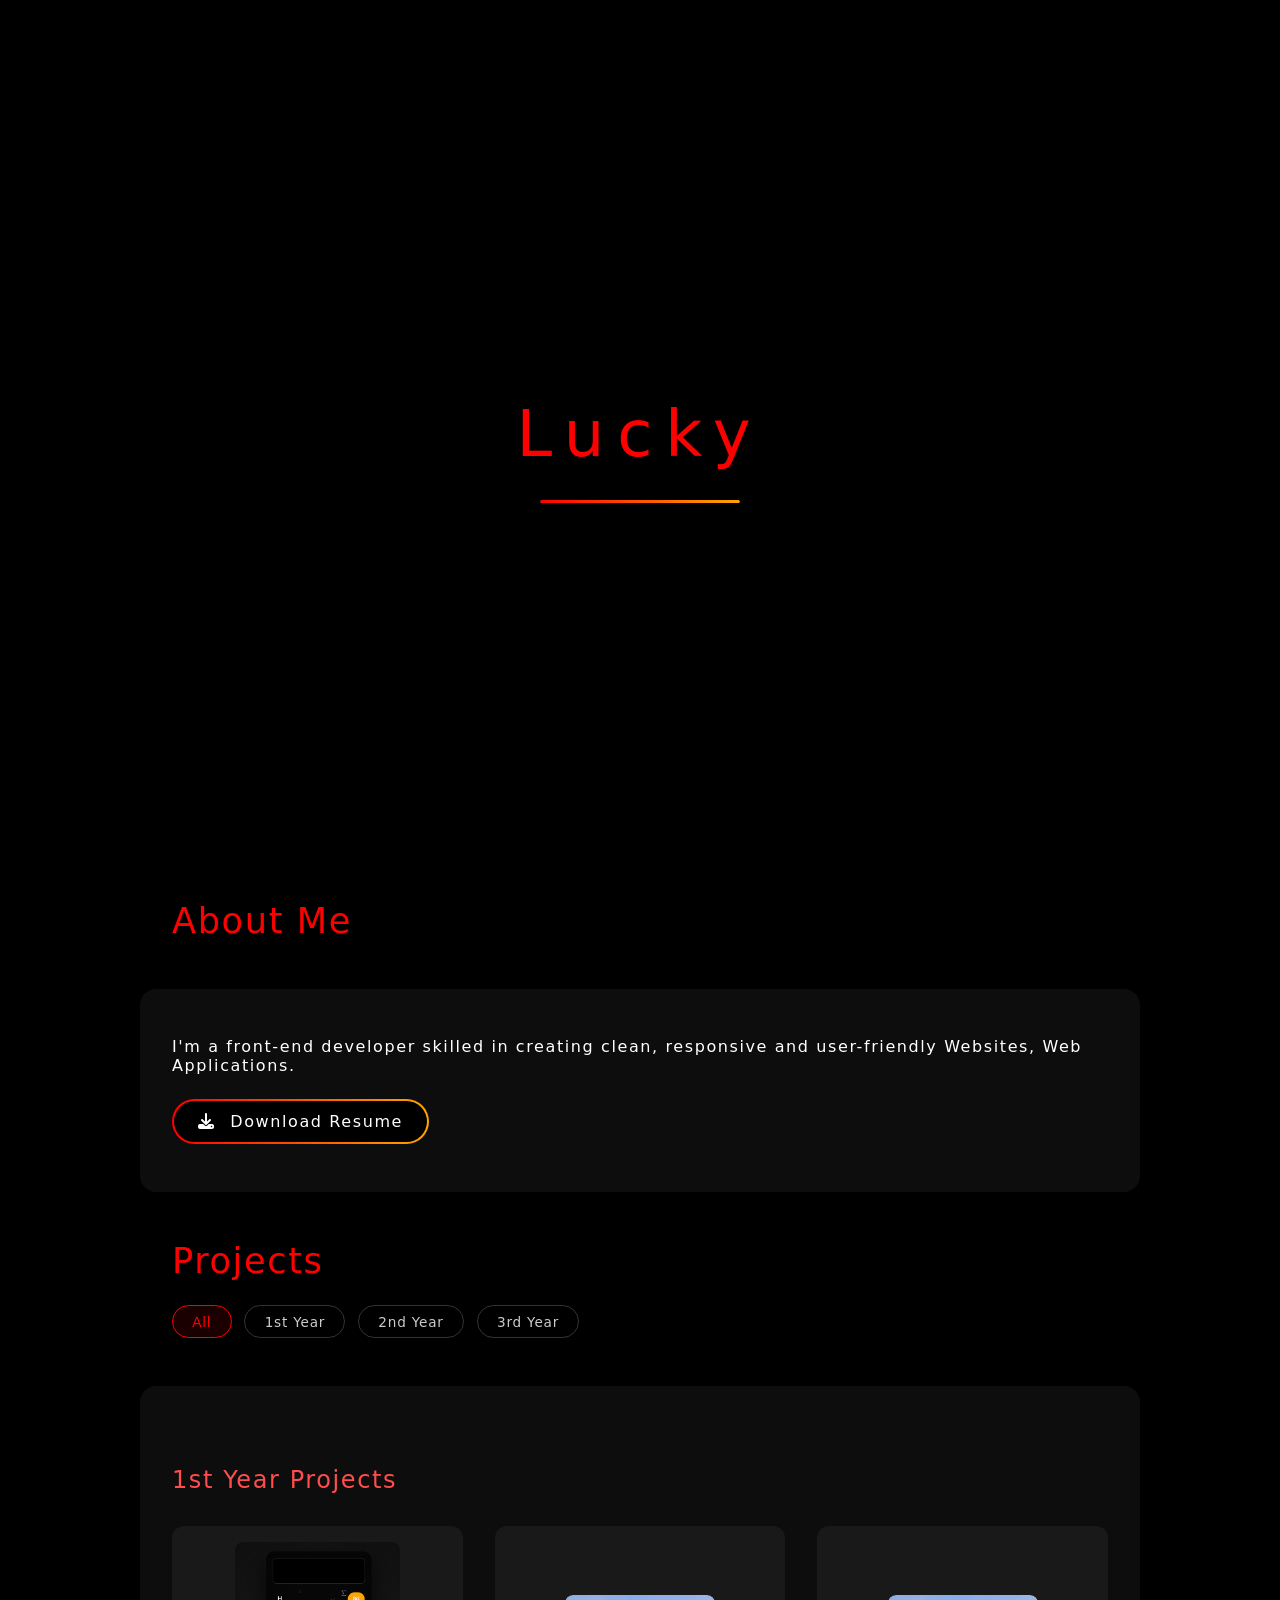
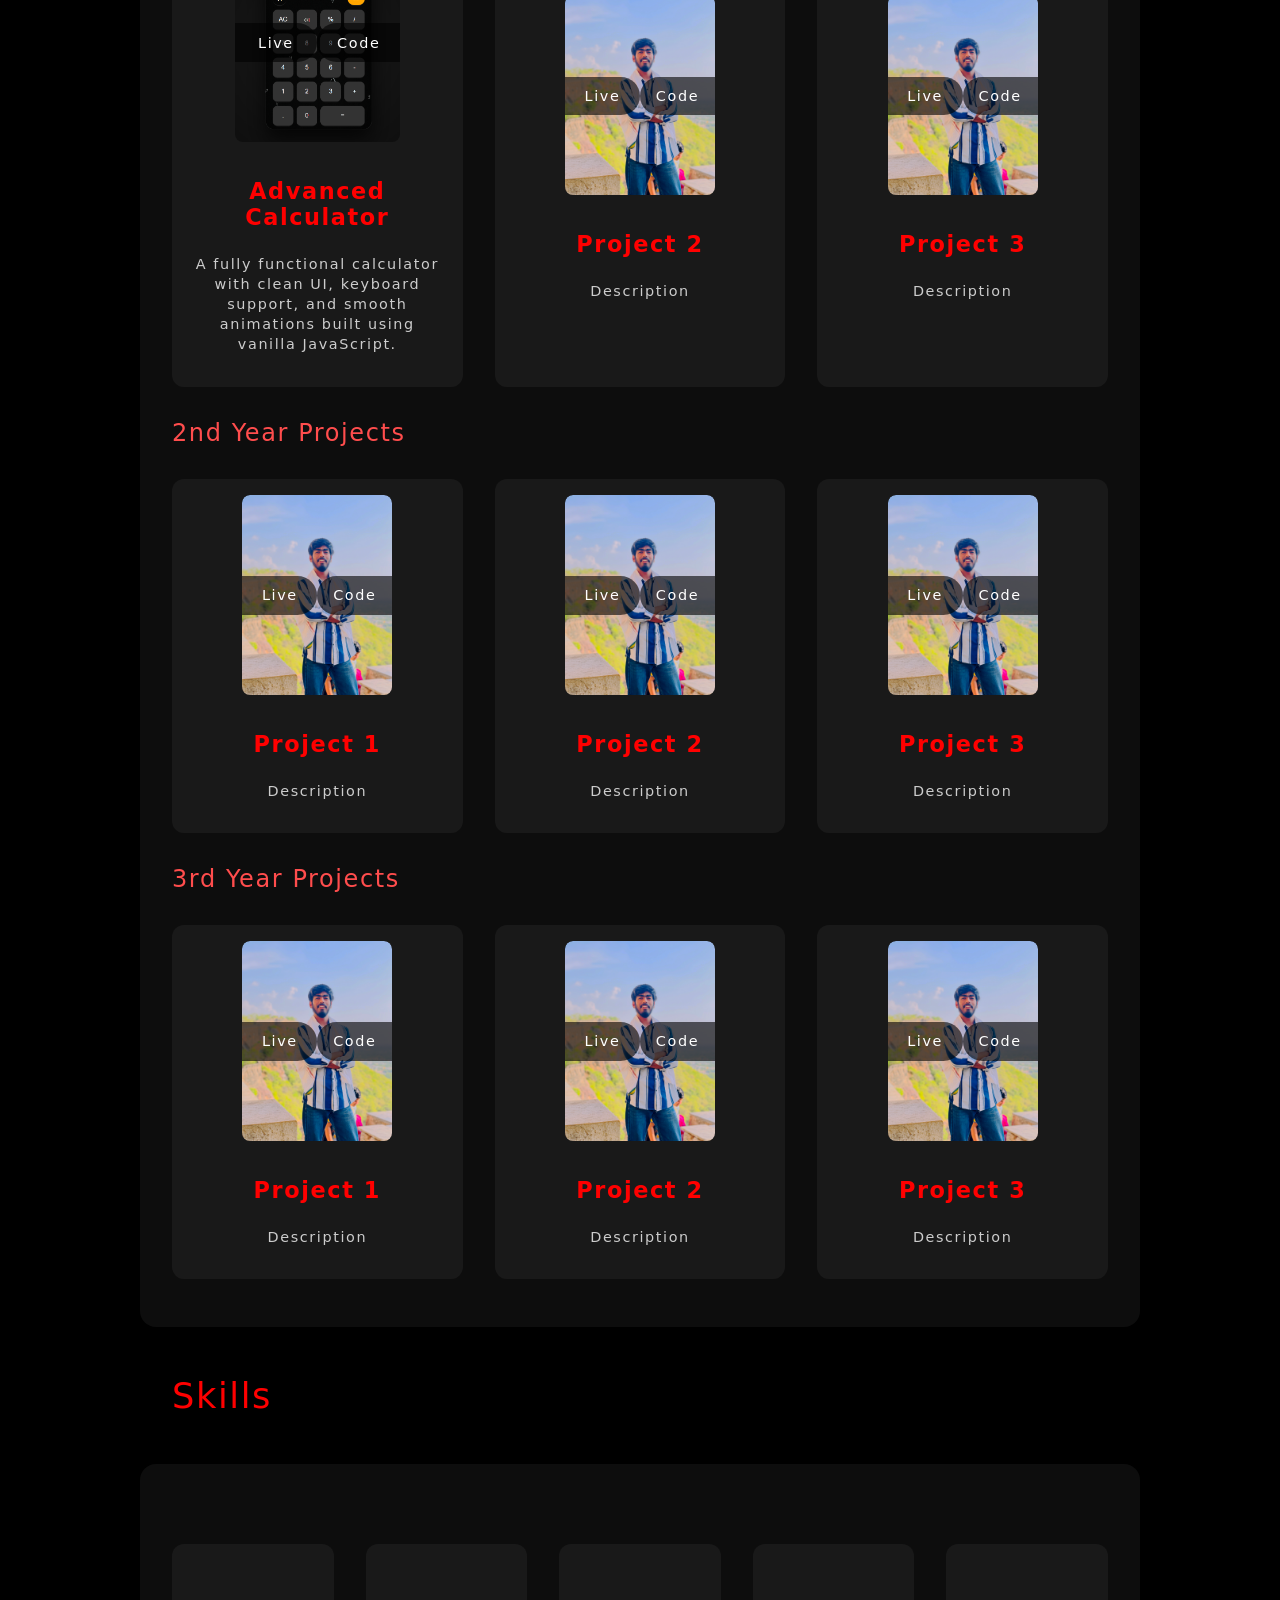
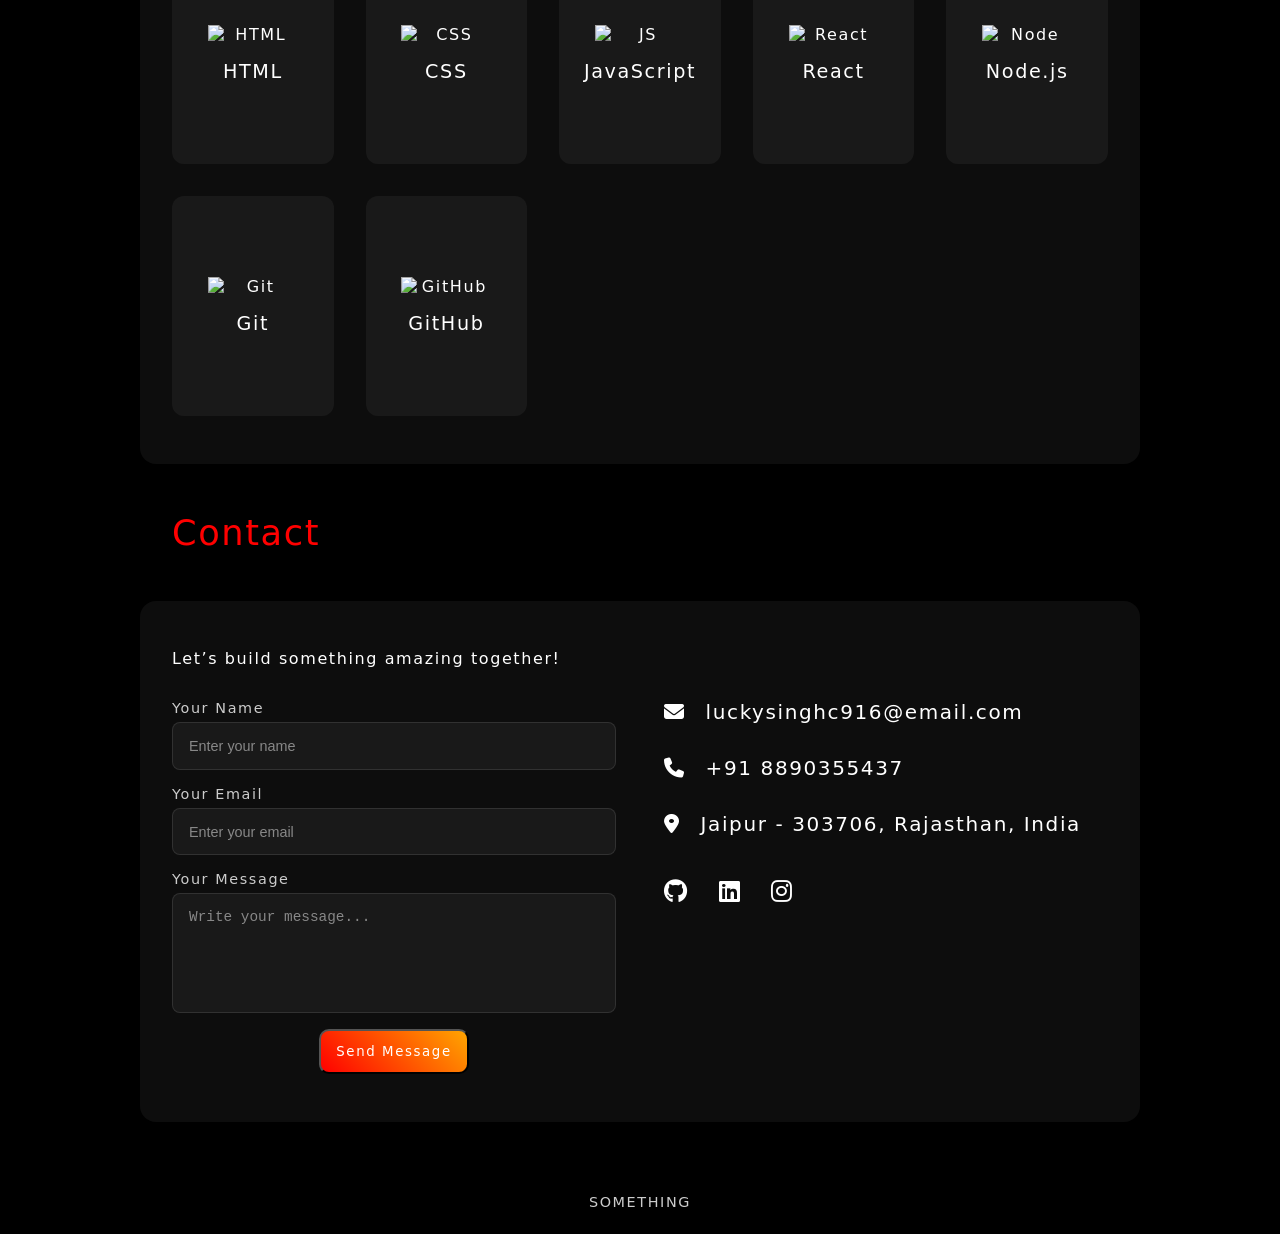
==== commit 5a1d0d81: "Update index.html" ====
--- a/index.html
+++ b/index.html
@@ -136,7 +136,7 @@
           <!-- Project 1 -->
           <div class="project-card">
             <div class="project-img">
-              <img src="Calci.png" alt="Calculator Project">
+              <img src="images/Calci.png" alt="Calculator Project">
               <div class="overlay">
                 <a href="calculator/Calci.html" class="btn" target="_blank">Live</a>
                 <a href="https://github.com/JonSnow-24/portfolio/tree/main/calculator" class="btn"
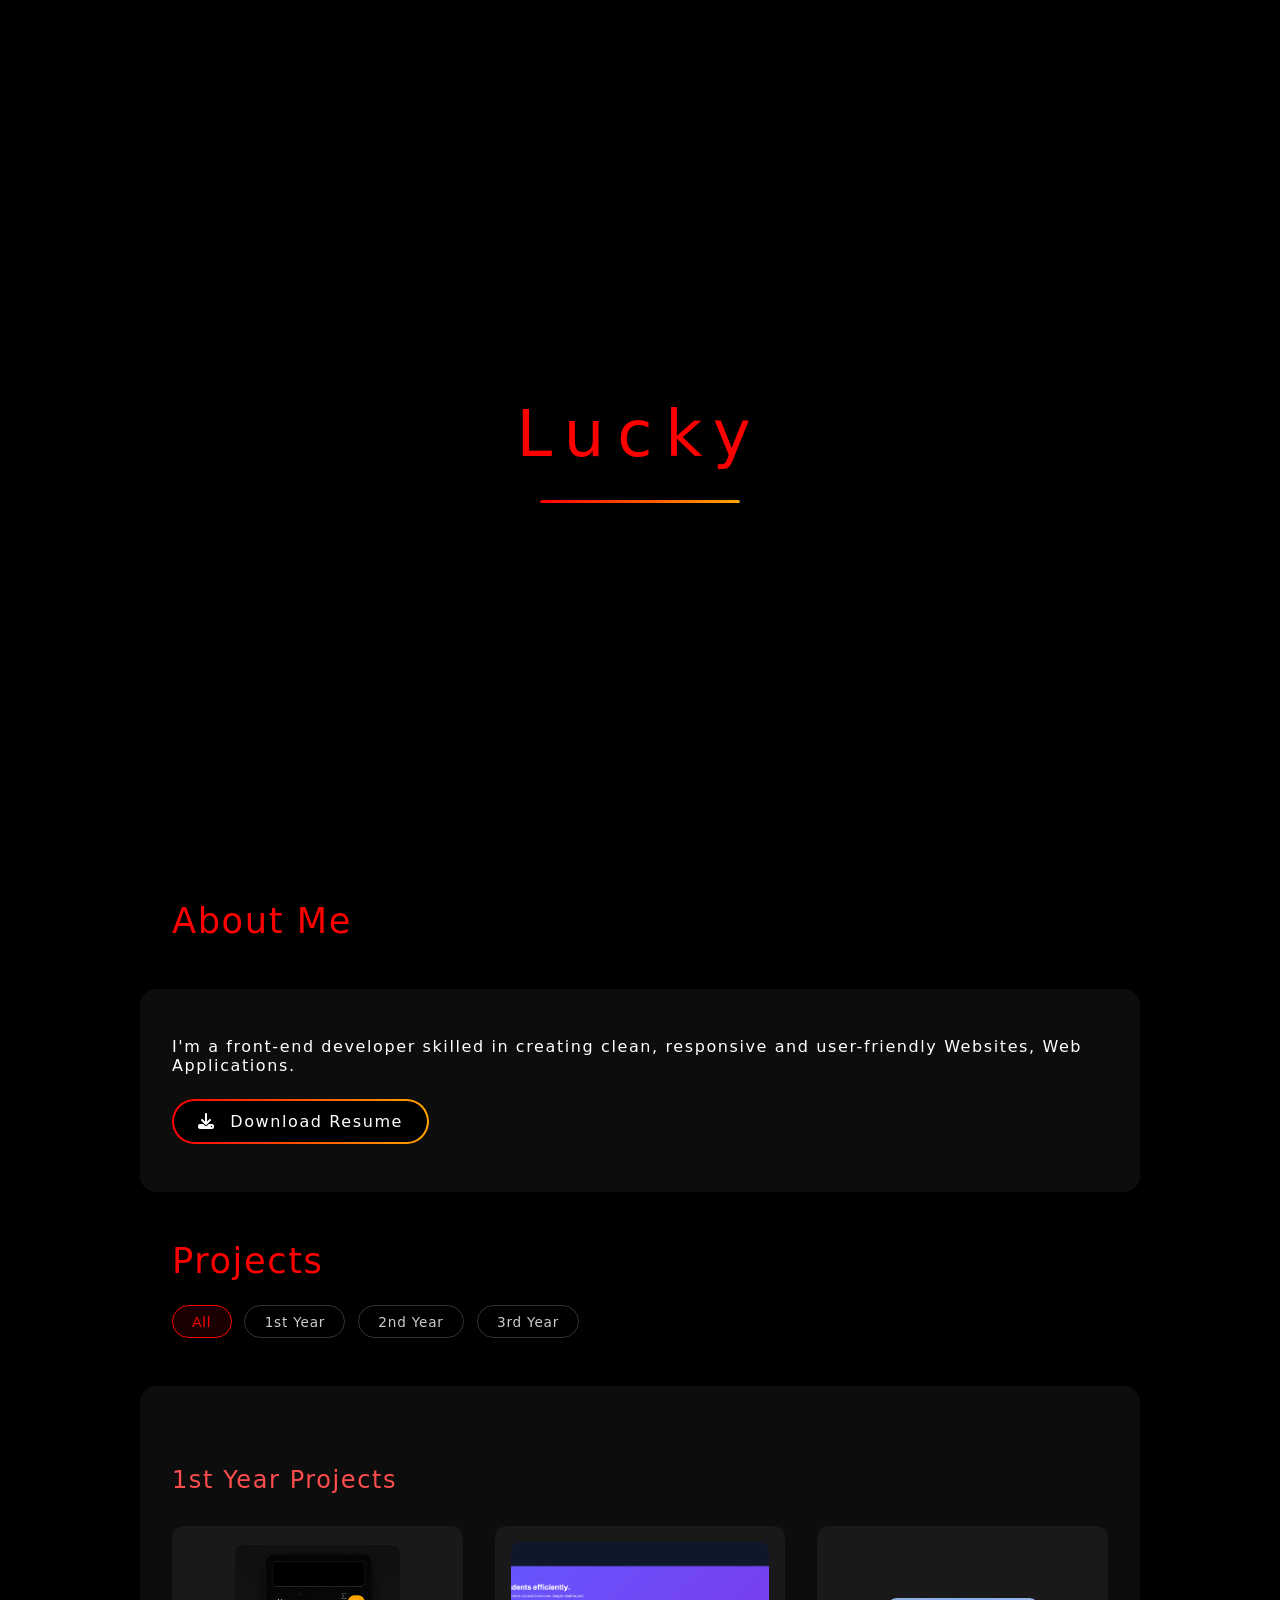
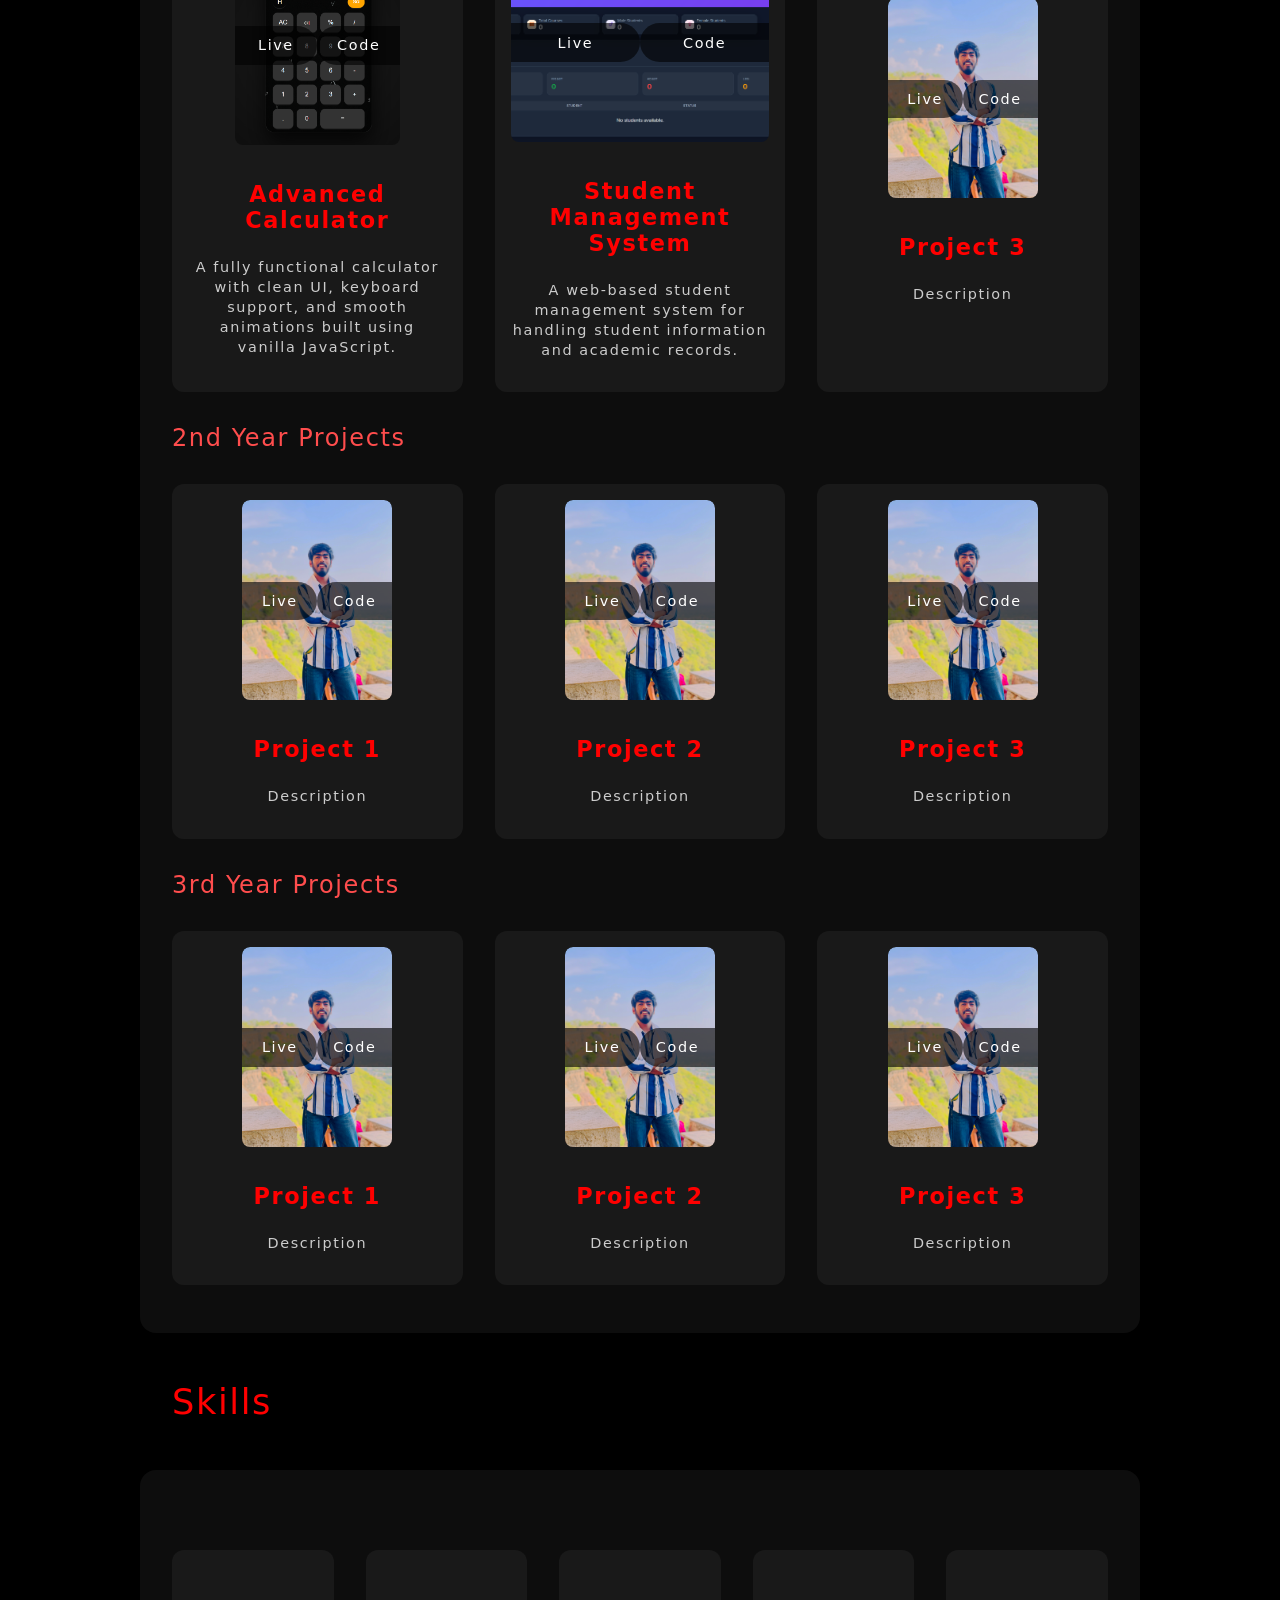
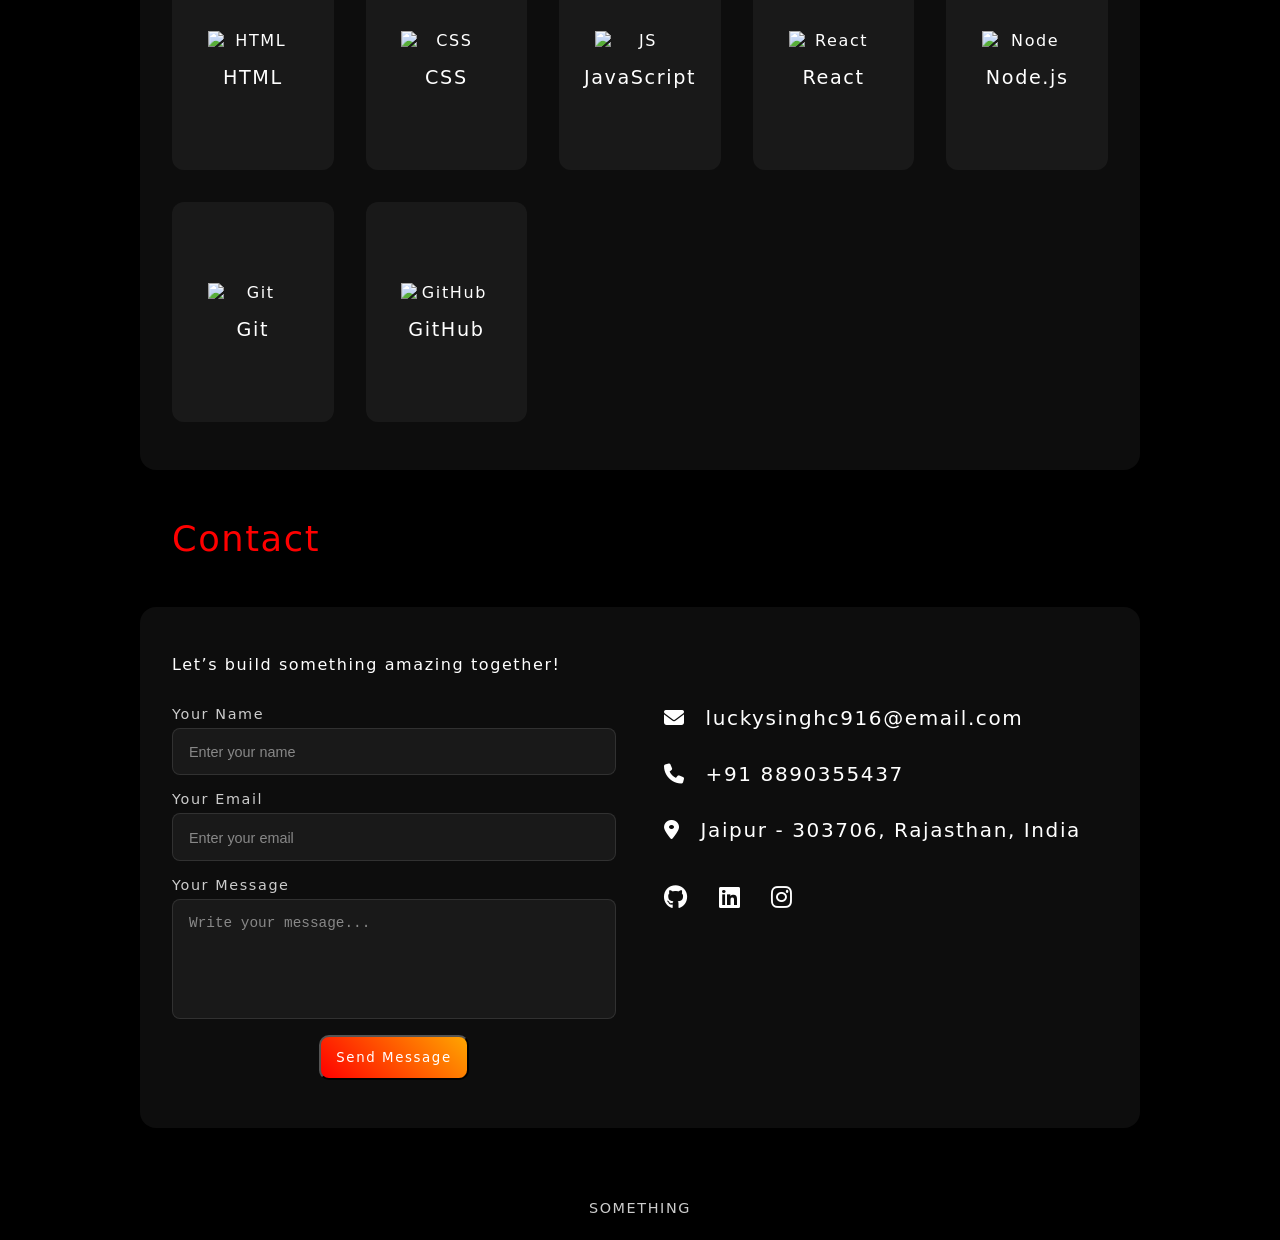
==== commit 2d9a1ede: "updated code" ====
--- a/index.html
+++ b/index.html
@@ -1,389 +1,437 @@
-<!DOCTYPE html>
+<!doctype html>
 <html lang="en">
-
-<head>
-  <meta charset="UTF-8" />
-  <meta name="viewport" content="width=device-width, initial-scale=1.0" />
-  <title>Lucky | Web Developer</title>
-  <!-- Icons -->
-  <link rel="stylesheet" href="https://cdnjs.cloudflare.com/ajax/libs/font-awesome/6.5.0/css/all.min.css">
-
-  <!-- CSS -->
-  <link rel="stylesheet" href="style.css" />
-
-  <!-- GSAP -->
-  <script src="https://unpkg.com/gsap@3/dist/gsap.min.js"></script>
-  <script src="https://unpkg.com/gsap@3/dist/ScrollTrigger.min.js"></script>
-
-  <!-- AOS -->
-  <link rel="stylesheet" href="https://unpkg.com/aos@next/dist/aos.css" />
-</head>
-
-<body>
-
-  <!-- ====== Page Loader ====== -->
-  <div id="loader">
-    <span class="loader-text">Lucky</span>
-    <div class="loader-bar">
-      <div class="loader-bar-fill"></div>
+  <head>
+    <meta charset="UTF-8" />
+    <meta name="viewport" content="width=device-width, initial-scale=1.0" />
+    <title>Lucky | Web Developer</title>
+    <!-- Icons -->
+    <link
+      rel="stylesheet"
+      href="https://cdnjs.cloudflare.com/ajax/libs/font-awesome/6.5.0/css/all.min.css"
+    />
+
+    <!-- CSS -->
+    <link rel="stylesheet" href="style.css" />
+
+    <!-- GSAP -->
+    <script src="https://unpkg.com/gsap@3/dist/gsap.min.js"></script>
+    <script src="https://unpkg.com/gsap@3/dist/ScrollTrigger.min.js"></script>
+
+    <!-- AOS -->
+    <link rel="stylesheet" href="https://unpkg.com/aos@next/dist/aos.css" />
+  </head>
+
+  <body>
+    <!-- ====== Page Loader ====== -->
+    <div id="loader">
+      <span class="loader-text">Lucky</span>
+      <div class="loader-bar">
+        <div class="loader-bar-fill"></div>
+      </div>
     </div>
-  </div>
-
-  <!-- ====== Scroll to Top ====== -->
-  <button id="scroll-top" title="Back to top">
-    <i class="fas fa-arrow-up"></i>
-  </button>
-
-  <!-- ====== Toast Notification ====== -->
-  <div id="toast">
-    <span class="toast-icon"><i class="fas fa-check-circle"></i></span>
-    <span id="toast-message">Message sent successfully!</span>
-  </div>
-
-  <!-- progress bar -->
-  <div id="progress-bar"></div>
-
-  <!-- ====== Animated Star Background ====== -->
-  <canvas id="starCanvas" aria-hidden="true"></canvas>
-
-  <!-- ====== Navbar ====== -->
-  <header>
-    <nav>
-      <a href="#hero" class="logo" data-aos="fade-down" data-aos-duration="500">Lucky</a>
-
-      <!-- RIGHT SIDE -->
-      <div class="nav-right">
-        <ul class="nav-links">
-          <li><a data-aos="fade-down" data-aos-duration="1500" href="#about"><i class="fas fa-user"></i> &nbsp; &nbsp;
-              ABOUT</a></li>
-          <li><a data-aos="fade-down" data-aos-duration="2000" href="#projects"><i class="fas fa-briefcase"></i> &nbsp;
-              &nbsp; PROJECTS</a></li>
-          <li><a data-aos="fade-down" data-aos-duration="2500" href="#skills"><i class="fas fa-tools"></i> &nbsp; &nbsp;
-              SKILLS</a></li>
-          <li><a data-aos="fade-down" data-aos-duration="3000" href="#contact"><i class="fas fa-envelope"></i> &nbsp;
-              &nbsp; CONTACT</a></li>
-        </ul>
-
-        <a href="#hero" class="nav-profile-link" title="Lucky">
-          <img src="PP.jpeg" alt="Lucky" class="nav-profile-img">
+
+    <!-- ====== Scroll to Top ====== -->
+    <button id="scroll-top" title="Back to top">
+      <i class="fas fa-arrow-up"></i>
+    </button>
+
+    <!-- ====== Toast Notification ====== -->
+    <div id="toast">
+      <span class="toast-icon"><i class="fas fa-check-circle"></i></span>
+      <span id="toast-message">Message sent successfully!</span>
+    </div>
+
+    <!-- progress bar -->
+    <div id="progress-bar"></div>
+
+    <!-- ====== Animated Star Background ====== -->
+    <canvas id="starCanvas" aria-hidden="true"></canvas>
+
+    <!-- ====== Navbar ====== -->
+    <header>
+      <nav>
+        <a
+          href="#hero"
+          class="logo"
+          data-aos="fade-down"
+          data-aos-duration="500"
+          >Lucky</a
+        >
+
+        <!-- RIGHT SIDE -->
+        <div class="nav-right">
+          <ul class="nav-links">
+            <li>
+              <a data-aos="fade-down" data-aos-duration="1500" href="#about"
+                ><i class="fas fa-user"></i> &nbsp; &nbsp; ABOUT</a
+              >
+            </li>
+            <li>
+              <a data-aos="fade-down" data-aos-duration="2000" href="#projects"
+                ><i class="fas fa-briefcase"></i> &nbsp; &nbsp; PROJECTS</a
+              >
+            </li>
+            <li>
+              <a data-aos="fade-down" data-aos-duration="2500" href="#skills"
+                ><i class="fas fa-tools"></i> &nbsp; &nbsp; SKILLS</a
+              >
+            </li>
+            <li>
+              <a data-aos="fade-down" data-aos-duration="3000" href="#contact"
+                ><i class="fas fa-envelope"></i> &nbsp; &nbsp; CONTACT</a
+              >
+            </li>
+          </ul>
+
+          <a href="#hero" class="nav-profile-link" title="Lucky">
+            <img src="PP.jpeg" alt="Lucky" class="nav-profile-img" />
+          </a>
+        </div>
+      </nav>
+    </header>
+
+    <!-- ====== Hero Section ====== -->
+    <section id="hero">
+      <div class="hero-container">
+        <div class="hero-text">
+          <h2 class="hero-title">Hi, I'm <span>Lucky</span></h2>
+
+          <p class="hero-sub">
+            A passionate <b><i>Web Developer</i></b> who builds modern and
+            responsive web experiences.
+          </p>
+
+          <!-- 👇 NEW LINE -->
+          <p class="hero-desc">
+            I create fast, responsive and visually appealing websites that help
+            businesses grow.
+          </p>
+
+          <!-- 👇 BUTTONS ADD -->
+          <div class="hero-buttons">
+            <a href="#projects" class="btn">View Projects</a>
+            <a href="#contact" class="btn outline">Hire Me</a>
+          </div>
+        </div>
+
+        <!-- Image container -->
+
+        <div
+          data-aos="zoom-in"
+          data-aos-duration="1000"
+          class="profile-img-wrapper"
+        >
+          <img src="images/image.jpeg" alt="Lucky" class="profile-img" />
+        </div>
+      </div>
+    </section>
+    <!-- ====== About Section ====== -->
+    <section id="about" class="section-container">
+      <h2 class="section-title">About Me</h2>
+      <div class="glass">
+        <p class="about-text">
+          I'm a front-end developer skilled in creating clean, responsive and
+          user-friendly Websites, Web Applications.
+        </p>
+        <a href="Resume.pdf" target="_blank" class="btn">
+          <i class="fas fa-download"></i> Download Resume
         </a>
       </div>
-    </nav>
-  </header>
-
-  <!-- ====== Hero Section ====== -->
-  <section id="hero">
-    <div class="hero-container">
-
-      <div class="hero-text">
-        <h2 class="hero-title">Hi, I'm <span>Lucky</span></h2>
-
-        <p class="hero-sub">
-          A passionate <b><i>Web Developer</i></b> who builds modern and responsive web experiences.
-        </p>
-
-        <!-- 👇 NEW LINE -->
-        <p class="hero-desc">
-          I create fast, responsive and visually appealing websites that help businesses grow.
-        </p>
-
-        <!-- 👇 BUTTONS ADD -->
-        <div class="hero-buttons">
-          <a href="#projects" class="btn">View Projects</a>
-          <a href="#contact" class="btn outline">Hire Me</a>
-        </div>
-      </div>
-
-      <!-- Image container -->
-
-      <div data-aos="zoom-in" data-aos-duration="1000" class="profile-img-wrapper">
-        <img src="PP.jpeg" alt="Lucky" class="profile-img" />
-      </div>
-
-    </div>
-  </section> <!-- ====== About Section ====== -->
-  <section id="about" class="section-container">
-    <h2 class="section-title">About Me</h2>
-    <div class="glass">
-      <p class="about-text">
-        I'm a front-end developer skilled in creating clean, responsive and user-friendly Websites, Web Applications.
-      </p>
-      <a href="Resume.pdf" target="_blank" class="btn">
-        <i class="fas fa-download"></i> Download Resume
-      </a>
-    </div>
-  </section>
-
-  <!-- ====== Projects Section ====== -->
-  <section id="projects" class="section-container">
-    <h2 class="section-title">Projects</h2>
-
-    <!-- Filter Buttons -->
-    <div class="filter-btns">
-      <button class="filter-btn active" data-filter="all">All</button>
-      <button class="filter-btn" data-filter="1">1st Year</button>
-      <button class="filter-btn" data-filter="2">2nd Year</button>
-      <button class="filter-btn" data-filter="3">3rd Year</button>
-    </div>
-
-    <div class="glass">
-
-      <!-- ===== 1st Year ===== -->
-      <div class="year-group" data-year="1">
-        <h3 class="project-year">1st Year Projects</h3>
-        <div class="projects-grid">
-
-          <!-- Project 1 -->
-          <div class="project-card">
-            <div class="project-img">
-              <img src="images/Calci.png" alt="Calculator Project">
-              <div class="overlay">
-                <a href="calculator/Calci.html" class="btn" target="_blank">Live</a>
-                <a href="https://github.com/JonSnow-24/portfolio/tree/main/calculator" class="btn"
-                  target="_blank">Code</a>
-              </div>
-            </div>
-            <h3>Advanced Calculator</h3>
-            <p>A fully functional calculator with clean UI, keyboard support, and smooth animations built using vanilla
-              JavaScript.</p>
-          </div>
-
-          <!-- Project 2 -->
-          <div class="project-card">
-            <div class="project-img">
-              <img src="PP.jpeg" alt="">
-              <div class="overlay">
-                <a href="#" class="btn">Live</a>
-                <a href="#" class="btn">Code</a>
-              </div>
-            </div>
-            <h3>Project 2</h3>
-            <p>Description</p>
-          </div>
-
-          <!-- Project 3 -->
-          <div class="project-card">
-            <div class="project-img">
-              <img src="PP.jpeg" alt="">
-              <div class="overlay">
-                <a href="#" class="btn">Live</a>
-                <a href="#" class="btn">Code</a>
-              </div>
-            </div>
-            <h3>Project 3</h3>
-            <p>Description</p>
-          </div>
-
-        </div>
-      </div>
-
-      <!-- ===== 2nd Year ===== -->
-      <div class="year-group" data-year="2">
-        <h3 class="project-year">2nd Year Projects</h3>
-        <div class="projects-grid">
-
-          <!-- Project 1 -->
-          <div class="project-card">
-            <div class="project-img">
-              <img src="PP.jpeg" alt="">
-              <div class="overlay">
-                <a href="#" class="btn">Live</a>
-                <a href="#" class="btn">Code</a>
-              </div>
-            </div>
-            <h3>Project 1</h3>
-            <p>Description</p>
-          </div>
-
-          <!-- Project 2 -->
-          <div class="project-card">
-            <div class="project-img">
-              <img src="PP.jpeg" alt="">
-              <div class="overlay">
-                <a href="#" class="btn">Live</a>
-                <a href="#" class="btn">Code</a>
-              </div>
-            </div>
-            <h3>Project 2</h3>
-            <p>Description</p>
-          </div>
-
-          <!-- Project 3 -->
-          <div class="project-card">
-            <div class="project-img">
-              <img src="PP.jpeg" alt="">
-              <div class="overlay">
-                <a href="#" class="btn">Live</a>
-                <a href="#" class="btn">Code</a>
-              </div>
-            </div>
-            <h3>Project 3</h3>
-            <p>Description</p>
-          </div>
-
-        </div>
-      </div>
-
-      <!-- ===== 3rd Year ===== -->
-      <div class="year-group" data-year="3">
-        <h3 class="project-year">3rd Year Projects</h3>
-        <div class="projects-grid">
-
-          <!-- Project 1 -->
-          <div class="project-card">
-            <div class="project-img">
-              <img src="PP.jpeg" alt="">
-              <div class="overlay">
-                <a href="#" class="btn">Live</a>
-                <a href="#" class="btn">Code</a>
-              </div>
-            </div>
-            <h3>Project 1</h3>
-            <p>Description</p>
-          </div>
-
-          <!-- Project 2 -->
-          <div class="project-card">
-            <div class="project-img">
-              <img src="PP.jpeg" alt="">
-              <div class="overlay">
-                <a href="#" class="btn">Live</a>
-                <a href="#" class="btn">Code</a>
-              </div>
-            </div>
-            <h3>Project 2</h3>
-            <p>Description</p>
-          </div>
-
-          <!-- Project 3 -->
-          <div class="project-card">
-            <div class="project-img">
-              <img src="PP.jpeg" alt="">
-              <div class="overlay">
-                <a href="#" class="btn">Live</a>
-                <a href="#" class="btn">Code</a>
-              </div>
-            </div>
-            <h3>Project 3</h3>
-            <p>Description</p>
-          </div>
-
-        </div>
-      </div>
-
-    </div>
-
-  </section>
-
-
-  <!-- ====== Skills Section ====== -->
-  <section id="skills" class="section-container">
-    <h2 class="section-title">Skills</h2>
-
-    <div class="glass">
-      <div class="skills-grid">
-
-        <div class="skill-card">
-          <img src="https://cdn-icons-png.flaticon.com/512/732/732212.png" alt="HTML">
-          <h3>HTML</h3>
-        </div>
-
-        <div class="skill-card">
-          <img src="https://cdn-icons-png.flaticon.com/512/732/732190.png" alt="CSS">
-          <h3>CSS</h3>
-        </div>
-
-        <div class="skill-card">
-          <img src="https://cdn-icons-png.flaticon.com/512/5968/5968292.png" alt="JS">
-          <h3>JavaScript</h3>
-        </div>
-
-        <div class="skill-card">
-          <img src="https://cdn-icons-png.flaticon.com/512/919/919851.png" alt="React">
-          <h3>React</h3>
-        </div>
-
-        <div class="skill-card">
-          <img src="https://cdn-icons-png.flaticon.com/512/919/919825.png" alt="Node">
-          <h3>Node.js</h3>
-        </div>
-
-        <div class="skill-card">
-          <img src="https://cdn-icons-png.flaticon.com/512/2111/2111288.png" alt="Git">
-          <h3>Git</h3>
-        </div>
-
-        <div class="skill-card">
-          <img src="https://cdn-icons-png.flaticon.com/512/733/733553.png" alt="GitHub">
-          <h3>GitHub</h3>
-        </div>
-
-      </div>
-    </div>
-  </section>
-
-  <!-- ====== Contact Section ====== -->
-  <section id="contact" class="section-container">
-    <h2 class="section-title">Contact</h2>
-
-    <div class="glass">
-      <p class="contact-subtitle">Let’s build something amazing together!</p>
-
-      <div class="contact-container">
-
-        <!-- LEFT: FORM -->
-        <form class="contact-form">
-
-          <div class="input-group">
-            <label>Your Name</label>
-            <input type="text" placeholder="Enter your name" required>
-          </div>
-
-          <div class="input-group">
-            <label>Your Email</label>
-            <input type="email" placeholder="Enter your email" required>
-          </div>
-
-          <div class="input-group">
-            <label>Your Message</label>
-            <textarea placeholder="Write your message..." required></textarea>
-          </div>
-
-          <button type="submit" class="btn">Send Message</button>
-
-        </form>
-
-        <!-- RIGHT: INFO -->
-        <div class="contact-info">
-          <p><i class="fas fa-envelope"></i> luckysinghc916@email.com</p>
-          <p><i class="fas fa-phone"></i> +91 8890355437</p>
-          <p><i class="fas fa-map-marker-alt"></i> Jaipur - 303706, Rajasthan, India</p>
-
-          <div class="social-links">
-            <a href="#"><i class="fab fa-github"></i></a>
-            <a href="#"><i class="fab fa-linkedin"></i></a>
-            <a href="#"><i class="fab fa-instagram"></i></a>
-          </div>
-        </div>
-
-      </div>
-    </div>
-  </section>
-
-  <!-- ====== Footer ====== -->
-  <footer>
-    <p>SOMETHING
-    </p>
-  </footer>
-
-  <!-- JS -->
-  <script src="script.js"></script>
-
-  <!-- AOS -->
-  <script src="https://unpkg.com/aos@next/dist/aos.js"></script>
-  <script>
-    AOS.init();
-  </script>
-</body>
-
-</html>+    </section>
+
+    <!-- ====== Projects Section ====== -->
+    <section id="projects" class="section-container">
+      <h2 class="section-title">Projects</h2>
+
+      <!-- Filter Buttons -->
+      <div class="filter-btns">
+        <button class="filter-btn active" data-filter="all">All</button>
+        <button class="filter-btn" data-filter="1">1st Year</button>
+        <button class="filter-btn" data-filter="2">2nd Year</button>
+        <button class="filter-btn" data-filter="3">3rd Year</button>
+      </div>
+
+      <div class="glass">
+        <!-- ===== 1st Year ===== -->
+        <div class="year-group" data-year="1">
+          <h3 class="project-year">1st Year Projects</h3>
+          <div class="projects-grid">
+            <!-- Project 1 -->
+            <div class="project-card">
+              <div class="project-img">
+                <img src="images/Calci.png" alt="Calculator Project" />
+                <div class="overlay">
+                  <a href="calculator/Calci.html" class="btn" target="_blank"
+                    >Live</a
+                  >
+                  <a
+                    href="https://github.com/JonSnow-24/portfolio/tree/main/calculator"
+                    class="btn"
+                    target="_blank"
+                    >Code</a
+                  >
+                </div>
+              </div>
+              <h3>Advanced Calculator</h3>
+              <p>
+                A fully functional calculator with clean UI, keyboard support,
+                and smooth animations built using vanilla JavaScript.
+              </p>
+            </div>
+
+            <!-- Project 2 -->
+            <div class="project-card">
+              <div class="project-img">
+                <img src="images/sms.png" alt="Student Management System" />
+                <div class="overlay">
+                  <a href="sms/sms.html" class="btn" target="_blank">Live</a>
+                  <a
+                    href="https://github.com/JonSnow-24/portfolio/tree/main/sms"
+                    class="btn"
+                    target="_blank"
+                  >
+                    Code
+                  </a>
+                </div>
+              </div>
+              <h3>Student Management System</h3>
+              <p>
+                A web-based student management system for handling student
+                information and academic records.
+              </p>
+            </div>
+
+            <!-- Project 3 -->
+            <div class="project-card">
+              <div class="project-img">
+                <img src="images/image.jpeg" alt="Lucky" class="profile-img" />
+                <div class="overlay">
+                  <a href="#" class="btn">Live</a>
+                  <a href="#" class="btn">Code</a>
+                </div>
+              </div>
+              <h3>Project 3</h3>
+              <p>Description</p>
+            </div>
+          </div>
+        </div>
+
+        <!-- ===== 2nd Year ===== -->
+        <div class="year-group" data-year="2">
+          <h3 class="project-year">2nd Year Projects</h3>
+          <div class="projects-grid">
+            <!-- Project 1 -->
+            <div class="project-card">
+              <div class="project-img">
+                <img src="images/image.jpeg" alt="Lucky" class="profile-img" />
+                <div class="overlay">
+                  <a href="#" class="btn">Live</a>
+                  <a href="#" class="btn">Code</a>
+                </div>
+              </div>
+              <h3>Project 1</h3>
+              <p>Description</p>
+            </div>
+
+            <!-- Project 2 -->
+            <div class="project-card">
+              <div class="project-img">
+                <img src="images/image.jpeg" alt="Lucky" class="profile-img" />
+                <div class="overlay">
+                  <a href="#" class="btn">Live</a>
+                  <a href="#" class="btn">Code</a>
+                </div>
+              </div>
+              <h3>Project 2</h3>
+              <p>Description</p>
+            </div>
+
+            <!-- Project 3 -->
+            <div class="project-card">
+              <div class="project-img">
+                <img src="images/image.jpeg" alt="Lucky" class="profile-img" />
+                <div class="overlay">
+                  <a href="#" class="btn">Live</a>
+                  <a href="#" class="btn">Code</a>
+                </div>
+              </div>
+              <h3>Project 3</h3>
+              <p>Description</p>
+            </div>
+          </div>
+        </div>
+
+        <!-- ===== 3rd Year ===== -->
+        <div class="year-group" data-year="3">
+          <h3 class="project-year">3rd Year Projects</h3>
+          <div class="projects-grid">
+            <!-- Project 1 -->
+            <div class="project-card">
+              <div class="project-img">
+                <img src="images/image.jpeg" alt="Lucky" class="profile-img" />
+                <div class="overlay">
+                  <a href="#" class="btn">Live</a>
+                  <a href="#" class="btn">Code</a>
+                </div>
+              </div>
+              <h3>Project 1</h3>
+              <p>Description</p>
+            </div>
+
+            <!-- Project 2 -->
+            <div class="project-card">
+              <div class="project-img">
+                <img src="images/image.jpeg" alt="Lucky" class="profile-img" />
+                <div class="overlay">
+                  <a href="#" class="btn">Live</a>
+                  <a href="#" class="btn">Code</a>
+                </div>
+              </div>
+              <h3>Project 2</h3>
+              <p>Description</p>
+            </div>
+
+            <!-- Project 3 -->
+            <div class="project-card">
+              <div class="project-img">
+                <img src="images/image.jpeg" alt="Lucky" class="profile-img" />
+                <div class="overlay">
+                  <a href="#" class="btn">Live</a>
+                  <a href="#" class="btn">Code</a>
+                </div>
+              </div>
+              <h3>Project 3</h3>
+              <p>Description</p>
+            </div>
+          </div>
+        </div>
+      </div>
+    </section>
+
+    <!-- ====== Skills Section ====== -->
+    <section id="skills" class="section-container">
+      <h2 class="section-title">Skills</h2>
+
+      <div class="glass">
+        <div class="skills-grid">
+          <div class="skill-card">
+            <img
+              src="https://cdn-icons-png.flaticon.com/512/732/732212.png"
+              alt="HTML"
+            />
+            <h3>HTML</h3>
+          </div>
+
+          <div class="skill-card">
+            <img
+              src="https://cdn-icons-png.flaticon.com/512/732/732190.png"
+              alt="CSS"
+            />
+            <h3>CSS</h3>
+          </div>
+
+          <div class="skill-card">
+            <img
+              src="https://cdn-icons-png.flaticon.com/512/5968/5968292.png"
+              alt="JS"
+            />
+            <h3>JavaScript</h3>
+          </div>
+
+          <div class="skill-card">
+            <img
+              src="https://cdn-icons-png.flaticon.com/512/919/919851.png"
+              alt="React"
+            />
+            <h3>React</h3>
+          </div>
+
+          <div class="skill-card">
+            <img
+              src="https://cdn-icons-png.flaticon.com/512/919/919825.png"
+              alt="Node"
+            />
+            <h3>Node.js</h3>
+          </div>
+
+          <div class="skill-card">
+            <img
+              src="https://cdn-icons-png.flaticon.com/512/2111/2111288.png"
+              alt="Git"
+            />
+            <h3>Git</h3>
+          </div>
+
+          <div class="skill-card">
+            <img
+              src="https://cdn-icons-png.flaticon.com/512/733/733553.png"
+              alt="GitHub"
+            />
+            <h3>GitHub</h3>
+          </div>
+        </div>
+      </div>
+    </section>
+
+    <!-- ====== Contact Section ====== -->
+    <section id="contact" class="section-container">
+      <h2 class="section-title">Contact</h2>
+
+      <div class="glass">
+        <p class="contact-subtitle">Let’s build something amazing together!</p>
+
+        <div class="contact-container">
+          <!-- LEFT: FORM -->
+          <form class="contact-form">
+            <div class="input-group">
+              <label>Your Name</label>
+              <input type="text" placeholder="Enter your name" required />
+            </div>
+
+            <div class="input-group">
+              <label>Your Email</label>
+              <input type="email" placeholder="Enter your email" required />
+            </div>
+
+            <div class="input-group">
+              <label>Your Message</label>
+              <textarea placeholder="Write your message..." required></textarea>
+            </div>
+
+            <button type="submit" class="btn">Send Message</button>
+          </form>
+
+          <!-- RIGHT: INFO -->
+          <div class="contact-info">
+            <p><i class="fas fa-envelope"></i> luckysinghc916@email.com</p>
+            <p><i class="fas fa-phone"></i> +91 8890355437</p>
+            <p>
+              <i class="fas fa-map-marker-alt"></i> Jaipur - 303706, Rajasthan,
+              India
+            </p>
+
+            <div class="social-links">
+              <a href="#"><i class="fab fa-github"></i></a>
+              <a href="#"><i class="fab fa-linkedin"></i></a>
+              <a href="#"><i class="fab fa-instagram"></i></a>
+            </div>
+          </div>
+        </div>
+      </div>
+    </section>
+
+    <!-- ====== Footer ====== -->
+    <footer>
+      <p>SOMETHING</p>
+    </footer>
+
+    <!-- JS -->
+    <script src="script.js"></script>
+
+    <!-- AOS -->
+    <script src="https://unpkg.com/aos@next/dist/aos.js"></script>
+    <script>
+      AOS.init();
+    </script>
+  </body>
+</html>
